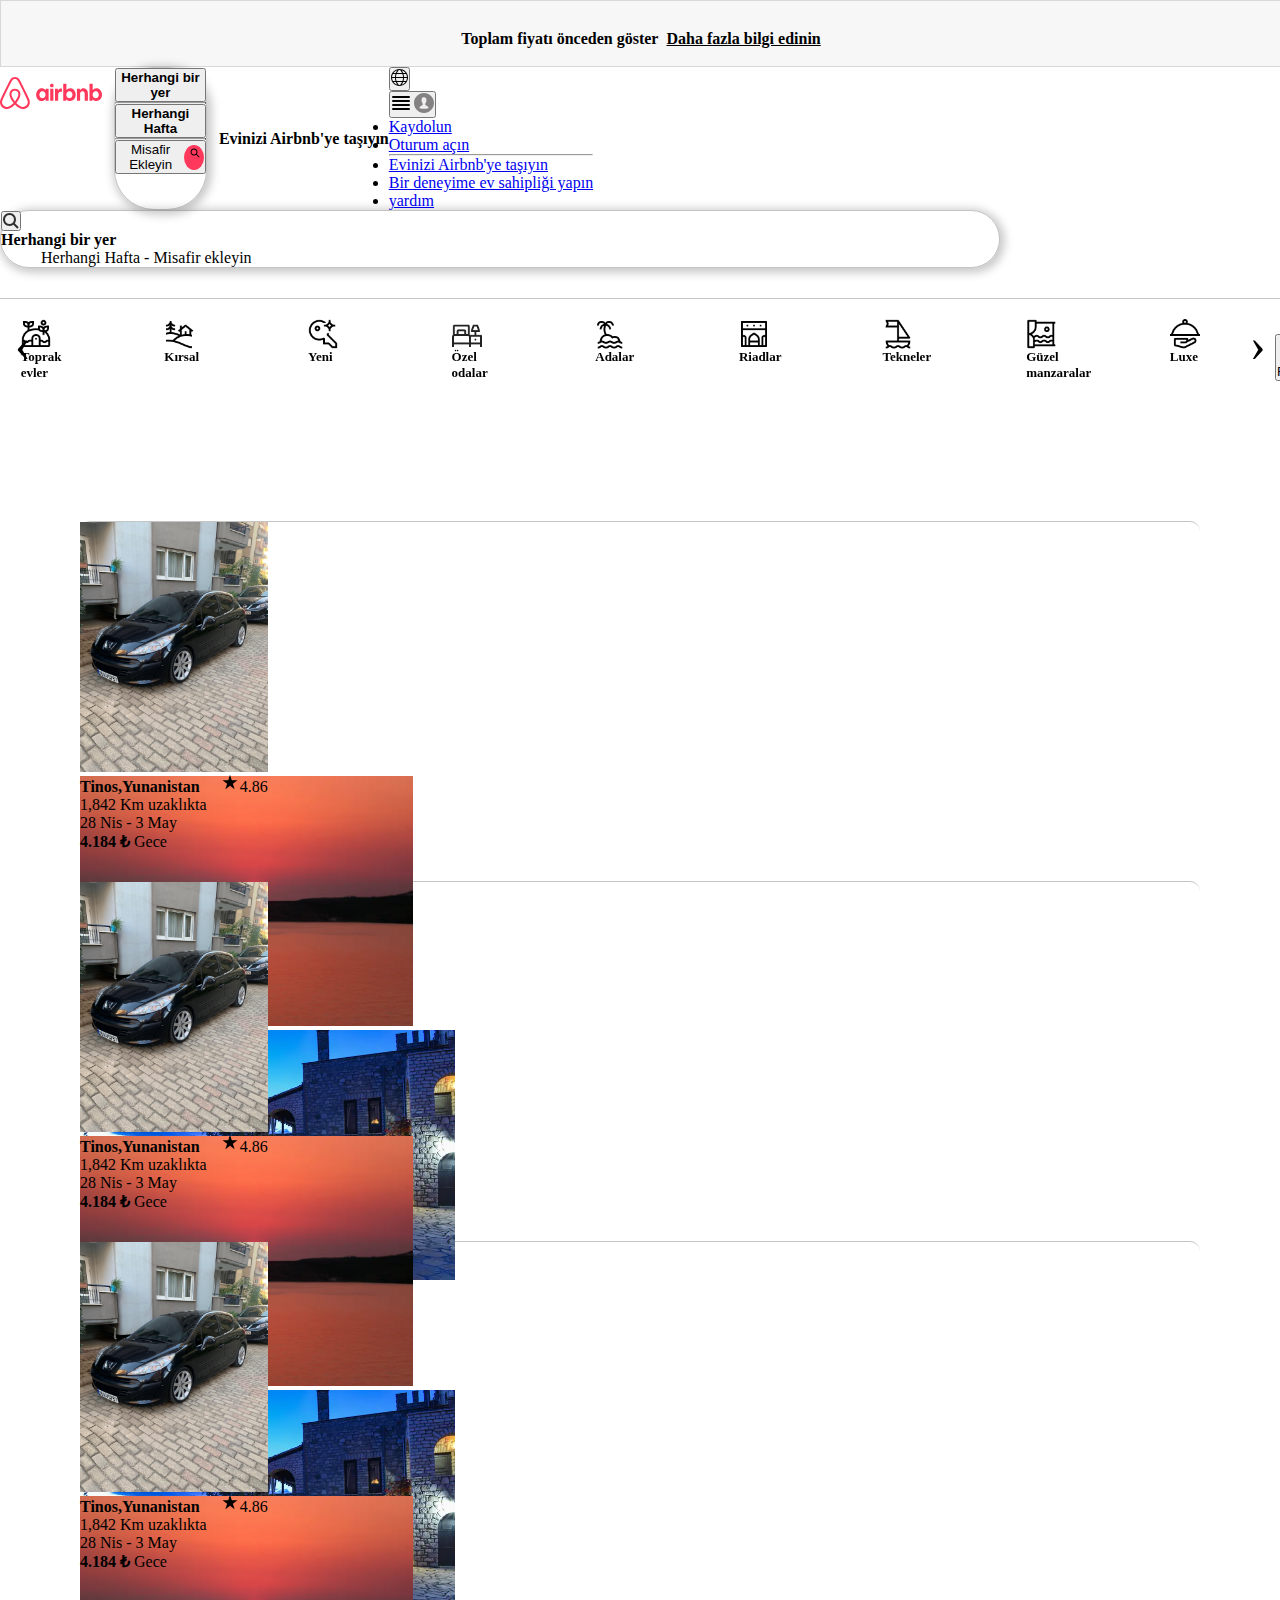
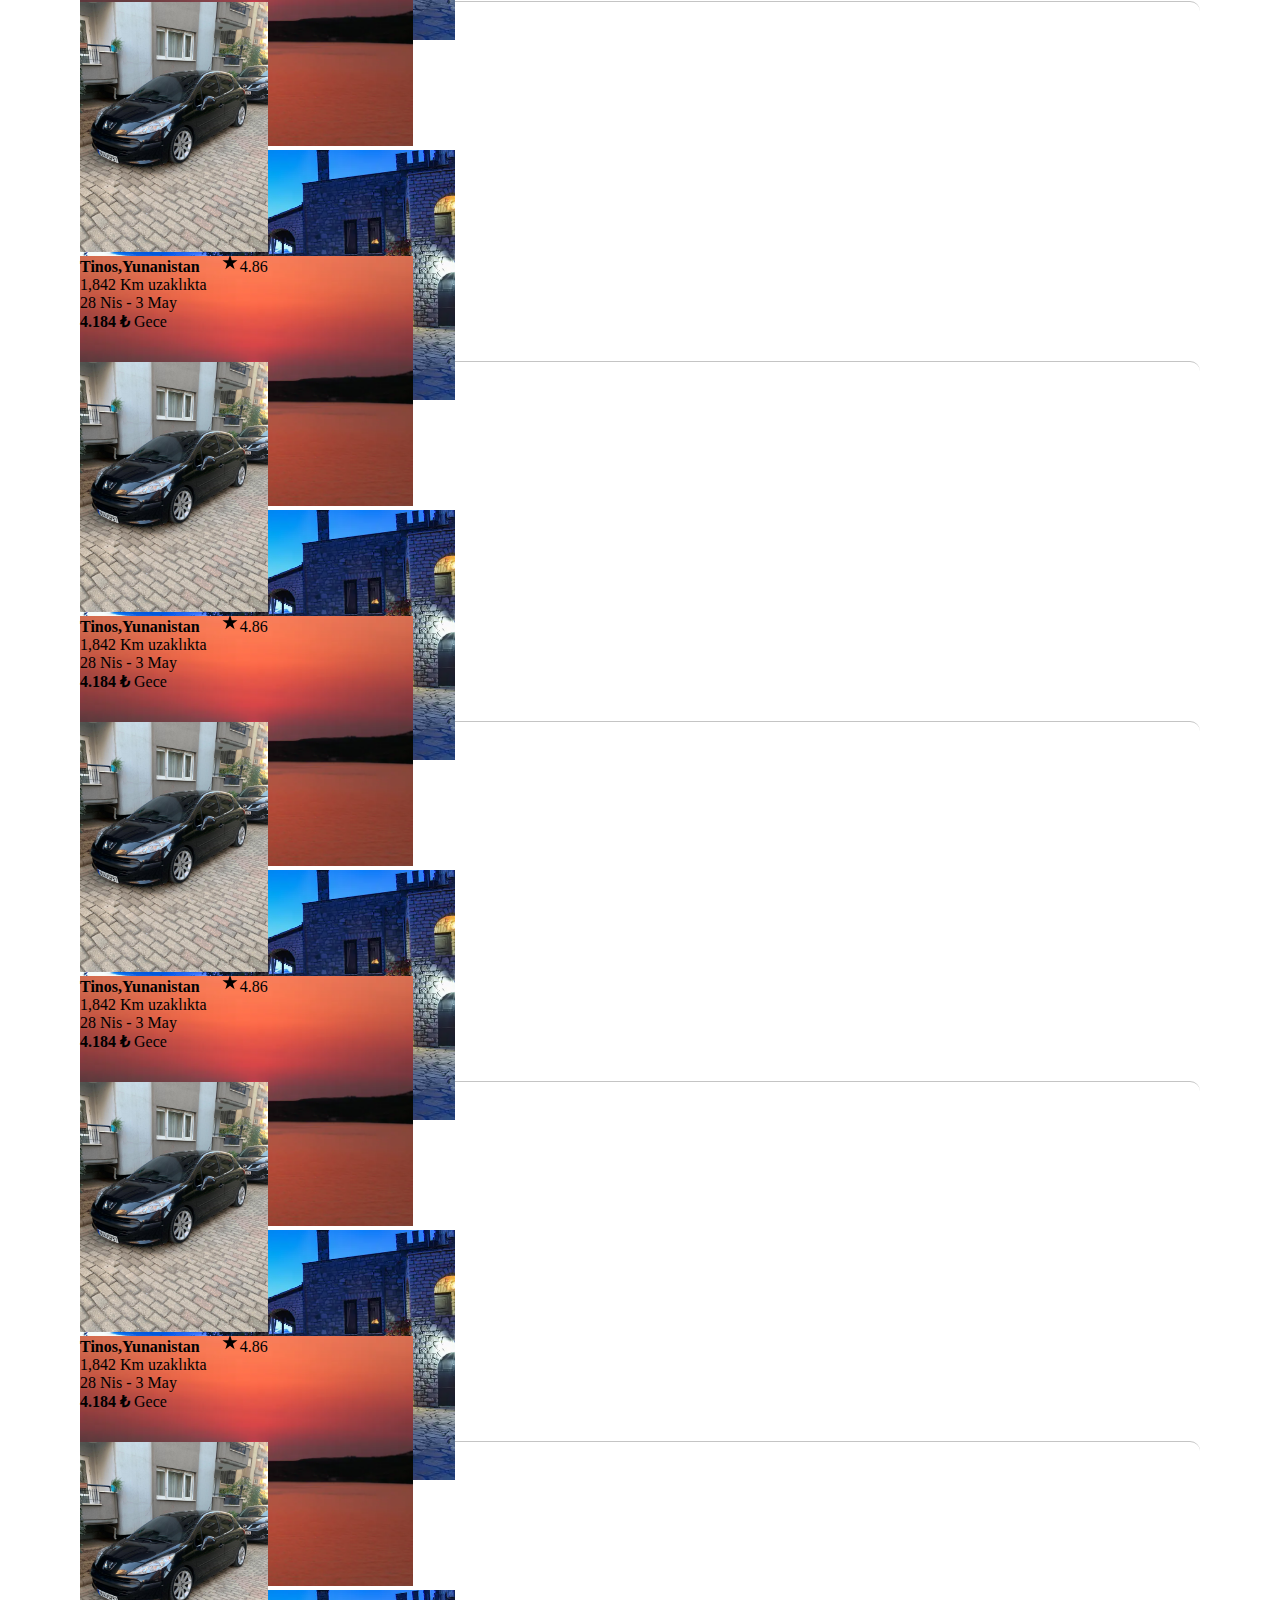
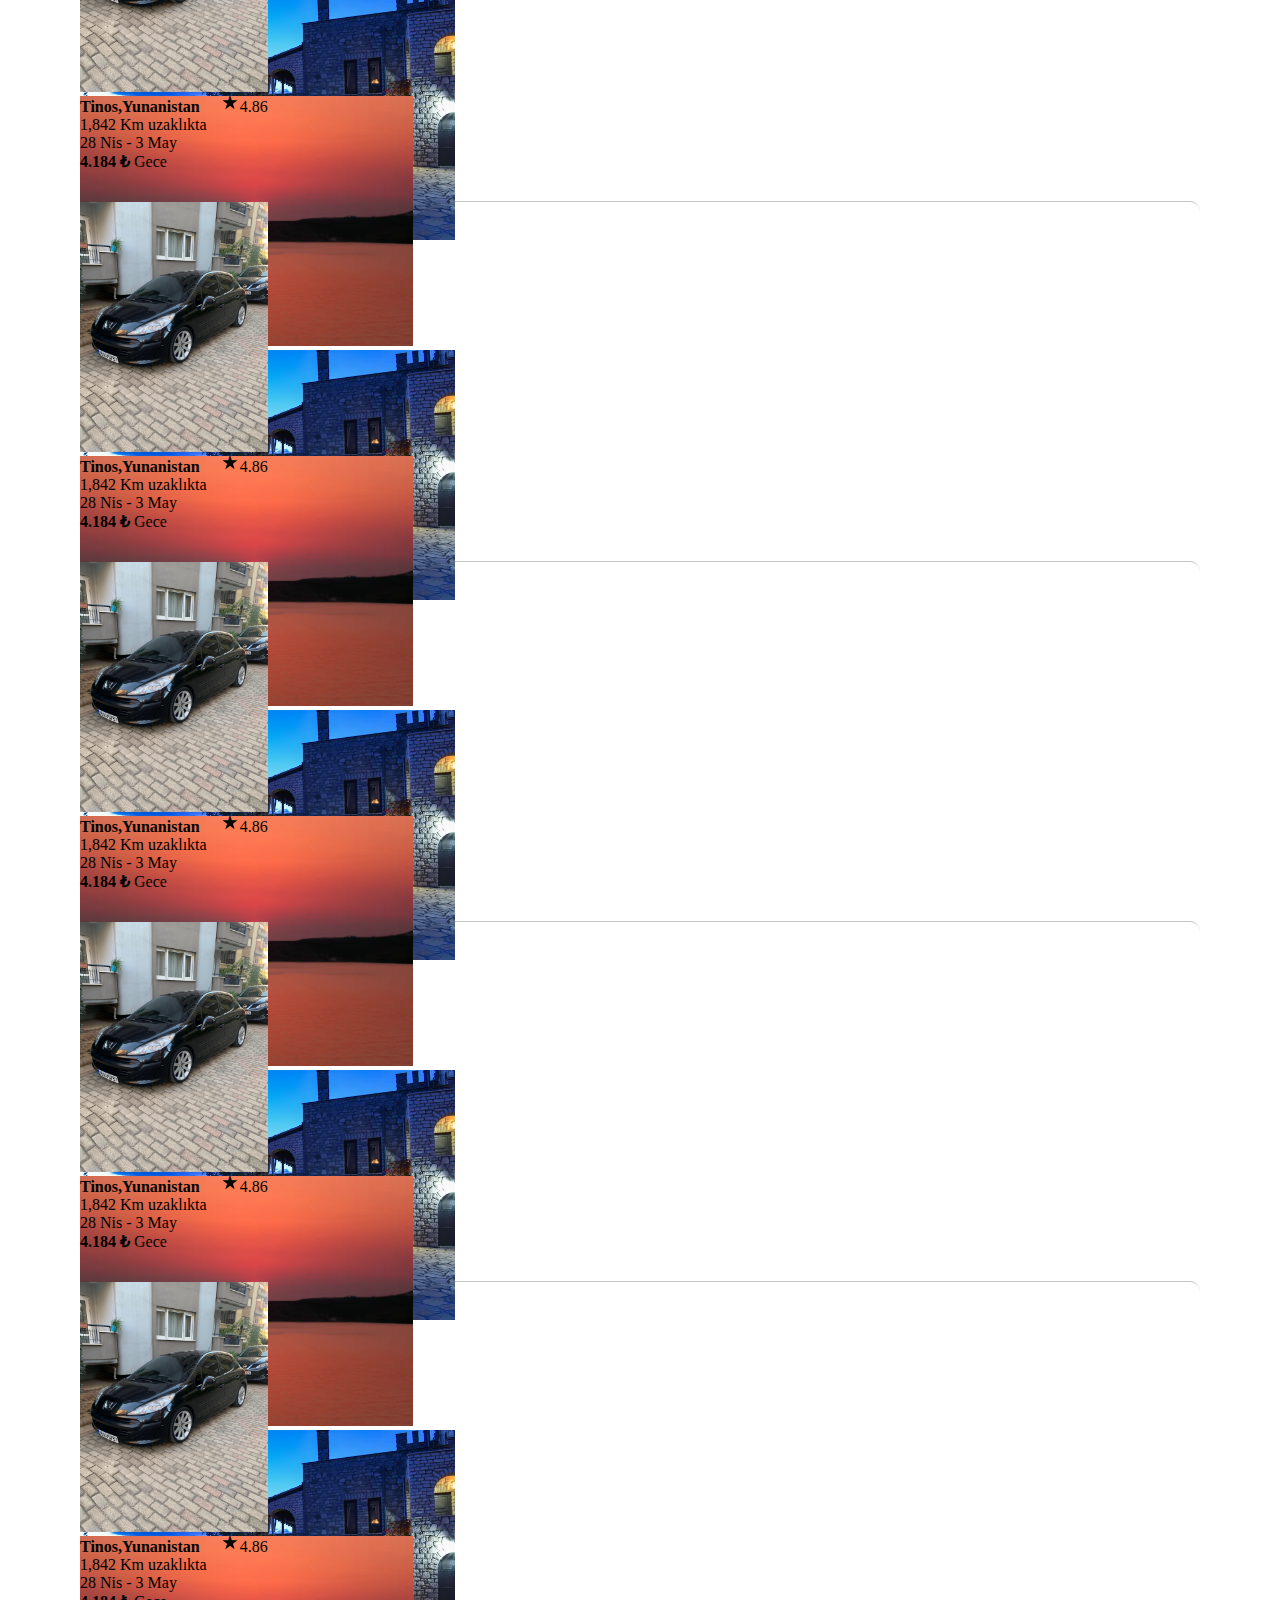
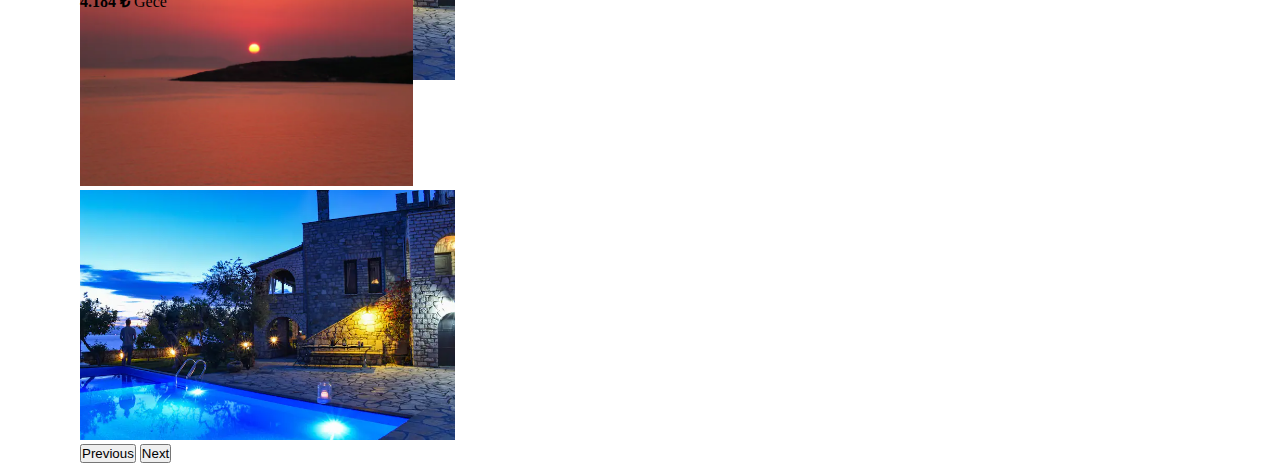
==== index.html @ 6e2235fe "Süleyman Cumartesi" ====
<!DOCTYPE html>
<html lang="en">
<head>
    <meta charset="UTF-8">
    <meta http-equiv="X-UA-Compatible" content="IE=edge">
    <meta name="viewport" content="width=device-width, initial-scale=1.0">
    <link href="https://cdn.jsdelivr.net/npm/bootstrap@5.3.0-alpha1/dist/css/bootstrap.min.css" rel="stylesheet" integrity="sha384-GLhlTQ8iRABdZLl6O3oVMWSktQOp6b7In1Zl3/Jr59b6EGGoI1aFkw7cmDA6j6gD" crossorigin="anonymous">
    <link rel="stylesheet" href="css/style.css">
    <link rel="stylesheet" 
        href="https://cdnjs.cloudflare.com/ajax/libs/OwlCarousel2/2.3.4/assets/owl.carousel.min.css">
    <script src="https://cdnjs.cloudflare.com/ajax/libs/jquery/3.3.1/jquery.min.js"></script>
    <script src="https://cdnjs.cloudflare.com/ajax/libs/OwlCarousel2/2.3.4/owl.carousel.min.js"></script>
    <title>Airbnb</title>
    
</head>
<body>
    <header>
        <div class="col-lg-12  d-none d-sm-block">
            <div class="h1" style="display: flex;">
                <h1><span style="font-size:medium;">Toplam fiyatı önceden göster</span> <a href="">Daha fazla bilgi edinin</a></h1>
            </div>
        </div>
    
        <div class="container">
            <div class="row">
               <div class="col-12 d-none d-md-block" style="display: flex;">
                <div class="nav" style="display: flex;">
                    <div class="col-lg-3 col-2 ">
                        <svg width="102" height="32" style="display: block; margin-top:10px;"><path d="M29.3864 22.7101C29.2429 22.3073 29.0752 21.9176 28.9157 21.5565C28.6701 21.0011 28.4129 20.4446 28.1641 19.9067L28.1444 19.864C25.9255 15.0589 23.5439 10.1881 21.0659 5.38701L20.9607 5.18316C20.7079 4.69289 20.4466 4.18596 20.1784 3.68786C19.8604 3.0575 19.4745 2.4636 19.0276 1.91668C18.5245 1.31651 17.8956 0.833822 17.1853 0.502654C16.475 0.171486 15.7005 -9.83959e-05 14.9165 4.23317e-08C14.1325 9.84805e-05 13.3581 0.171877 12.6478 0.503224C11.9376 0.834571 11.3088 1.31742 10.8059 1.91771C10.3595 2.46476 9.97383 3.05853 9.65572 3.68858C9.38521 4.19115 9.12145 4.70278 8.8664 5.19757L8.76872 5.38696C6.29061 10.1884 3.90903 15.0592 1.69015 19.8639L1.65782 19.9338C1.41334 20.463 1.16057 21.0102 0.919073 21.5563C0.75949 21.9171 0.592009 22.3065 0.448355 22.7103C0.0369063 23.8104 -0.094204 24.9953 0.0668098 26.1585C0.237562 27.334 0.713008 28.4447 1.44606 29.3804C2.17911 30.3161 3.14434 31.0444 4.24614 31.4932C5.07835 31.8299 5.96818 32.002 6.86616 32C7.14824 31.9999 7.43008 31.9835 7.71027 31.9509C8.846 31.8062 9.94136 31.4366 10.9321 30.8639C12.2317 30.1338 13.5152 29.0638 14.9173 27.5348C16.3194 29.0638 17.6029 30.1338 18.9025 30.8639C19.8932 31.4367 20.9886 31.8062 22.1243 31.9509C22.4045 31.9835 22.6864 31.9999 22.9685 32C23.8664 32.002 24.7561 31.8299 25.5883 31.4932C26.6901 31.0444 27.6554 30.3161 28.3885 29.3804C29.1216 28.4447 29.5971 27.3341 29.7679 26.1585C29.9287 24.9952 29.7976 23.8103 29.3864 22.7101ZM14.9173 24.377C13.1816 22.1769 12.0678 20.1338 11.677 18.421C11.5169 17.7792 11.4791 17.1131 11.5656 16.4573C11.6339 15.9766 11.8105 15.5176 12.0821 15.1148C12.4163 14.6814 12.8458 14.3304 13.3374 14.0889C13.829 13.8475 14.3696 13.7219 14.9175 13.7219C15.4655 13.722 16.006 13.8476 16.4976 14.0892C16.9892 14.3307 17.4186 14.6817 17.7528 15.1151C18.0244 15.5181 18.201 15.9771 18.2693 16.4579C18.3556 17.114 18.3177 17.7803 18.1573 18.4223C17.7661 20.1349 16.6526 22.1774 14.9173 24.377ZM27.7406 25.8689C27.6212 26.6908 27.2887 27.4674 26.7762 28.1216C26.2636 28.7759 25.5887 29.2852 24.8183 29.599C24.0393 29.9111 23.1939 30.0217 22.3607 29.9205C21.4946 29.8089 20.6599 29.5239 19.9069 29.0824C18.7501 28.4325 17.5791 27.4348 16.2614 25.9712C18.3591 23.3846 19.669 21.0005 20.154 18.877C20.3723 17.984 20.4196 17.0579 20.2935 16.1475C20.1791 15.3632 19.8879 14.615 19.4419 13.9593C18.9194 13.2519 18.2378 12.6768 17.452 12.2805C16.6661 11.8842 15.798 11.6777 14.9175 11.6777C14.0371 11.6777 13.1689 11.8841 12.383 12.2803C11.5971 12.6765 10.9155 13.2515 10.393 13.9589C9.94707 14.6144 9.65591 15.3624 9.5414 16.1465C9.41524 17.0566 9.4623 17.9822 9.68011 18.8749C10.1648 20.9993 11.4748 23.384 13.5732 25.9714C12.2555 27.4348 11.0845 28.4325 9.92769 29.0825C9.17468 29.5239 8.34007 29.809 7.47395 29.9205C6.64065 30.0217 5.79525 29.9111 5.0162 29.599C4.24581 29.2852 3.57092 28.7759 3.05838 28.1217C2.54585 27.4674 2.21345 26.6908 2.09411 25.8689C1.97932 25.0334 2.07701 24.1825 2.37818 23.3946C2.49266 23.0728 2.62663 22.757 2.7926 22.3818C3.0274 21.851 3.27657 21.3115 3.51759 20.7898L3.54996 20.7197C5.75643 15.9419 8.12481 11.0982 10.5894 6.32294L10.6875 6.13283C10.9384 5.64601 11.1979 5.14267 11.4597 4.6563C11.7101 4.15501 12.0132 3.68171 12.3639 3.2444C12.6746 2.86903 13.0646 2.56681 13.5059 2.35934C13.9473 2.15186 14.4291 2.04426 14.9169 2.04422C15.4047 2.04418 15.8866 2.15171 16.3279 2.35911C16.7693 2.56651 17.1593 2.86867 17.4701 3.24399C17.821 3.68097 18.1242 4.15411 18.3744 4.65538C18.6338 5.13742 18.891 5.63623 19.1398 6.11858L19.2452 6.32315C21.7097 11.0979 24.078 15.9415 26.2847 20.7201L26.3046 20.7631C26.5498 21.2936 26.8033 21.8419 27.042 22.382C27.2082 22.7577 27.3424 23.0738 27.4566 23.3944C27.7576 24.1824 27.8553 25.0333 27.7406 25.8689Z" fill="#FF385C"></path><path d="M41.6847 24.1196C40.8856 24.1196 40.1505 23.9594 39.4792 23.6391C38.808 23.3188 38.2327 22.8703 37.7212 22.2937C37.2098 21.7172 36.8263 21.0445 36.5386 20.3078C36.2509 19.539 36.123 18.7062 36.123 17.8093C36.123 16.9124 36.2829 16.0475 36.5705 15.2787C36.8582 14.51 37.2737 13.8373 37.7852 13.2287C38.2966 12.6521 38.9039 12.1716 39.6071 11.8513C40.3103 11.531 41.0455 11.3708 41.8765 11.3708C42.6756 11.3708 43.3788 11.531 44.0181 11.8833C44.6574 12.2037 45.1688 12.6841 45.5843 13.2927L45.6802 11.7232H48.6209V23.7992H45.6802L45.5843 22.0375C45.1688 22.6781 44.6254 23.1906 43.9222 23.575C43.2829 23.9274 42.5158 24.1196 41.6847 24.1196ZM42.4519 21.2367C43.0272 21.2367 43.5386 21.0765 44.0181 20.7882C44.4656 20.4679 44.8172 20.0515 45.1049 19.539C45.3606 19.0265 45.4884 18.4179 45.4884 17.7452C45.4884 17.0725 45.3606 16.4639 45.1049 15.9514C44.8492 15.4389 44.4656 15.0225 44.0181 14.7022C43.5706 14.3818 43.0272 14.2537 42.4519 14.2537C41.8765 14.2537 41.3651 14.4139 40.8856 14.7022C40.4382 15.0225 40.0866 15.4389 39.7989 15.9514C39.5432 16.4639 39.4153 17.0725 39.4153 17.7452C39.4153 18.4179 39.5432 19.0265 39.7989 19.539C40.0546 20.0515 40.4382 20.4679 40.8856 20.7882C41.3651 21.0765 41.8765 21.2367 42.4519 21.2367ZM53.6392 8.4559C53.6392 8.80825 53.5753 9.12858 53.4154 9.38483C53.2556 9.64109 53.0319 9.86531 52.7442 10.0255C52.4565 10.1856 52.1369 10.2497 51.8173 10.2497C51.4976 10.2497 51.178 10.1856 50.8903 10.0255C50.6026 9.86531 50.3789 9.64109 50.2191 9.38483C50.0592 9.09654 49.9953 8.80825 49.9953 8.4559C49.9953 8.10355 50.0592 7.78323 50.2191 7.52697C50.3789 7.23868 50.6026 7.04649 50.8903 6.88633C51.178 6.72617 51.4976 6.66211 51.8173 6.66211C52.1369 6.66211 52.4565 6.72617 52.7442 6.88633C53.0319 7.04649 53.2556 7.27072 53.4154 7.52697C53.5433 7.78323 53.6392 8.07152 53.6392 8.4559ZM50.2191 23.7672V11.6911H53.4154V23.7672H50.2191V23.7672ZM61.9498 14.8623V14.8943C61.79 14.8303 61.5982 14.7982 61.4383 14.7662C61.2466 14.7342 61.0867 14.7342 60.895 14.7342C60 14.7342 59.3287 14.9904 58.8812 15.535C58.4018 16.0795 58.178 16.8483 58.178 17.8413V23.7672H54.9817V11.6911H57.9223L58.0182 13.517C58.3379 12.8763 58.7214 12.3958 59.2648 12.0435C59.7762 11.6911 60.3835 11.531 61.0867 11.531C61.3105 11.531 61.5342 11.563 61.726 11.595C61.8219 11.6271 61.8858 11.6271 61.9498 11.6591V14.8623ZM63.2283 23.7672V6.72617H66.4247V13.2287C66.8722 12.6521 67.3836 12.2036 68.0229 11.8513C68.6622 11.531 69.3654 11.3388 70.1645 11.3388C70.9635 11.3388 71.6987 11.4989 72.3699 11.8193C73.0412 12.1396 73.6165 12.588 74.128 13.1646C74.6394 13.7412 75.0229 14.4139 75.3106 15.1506C75.5983 15.9194 75.7261 16.7522 75.7261 17.6491C75.7261 18.546 75.5663 19.4109 75.2787 20.1796C74.991 20.9484 74.5755 21.6211 74.064 22.2297C73.5526 22.8063 72.9453 23.2867 72.2421 23.6071C71.5389 23.9274 70.8037 24.0875 69.9727 24.0875C69.1736 24.0875 68.4704 23.9274 67.8311 23.575C67.1918 23.2547 66.6804 22.7742 66.2649 22.1656L66.169 23.7352L63.2283 23.7672ZM69.3973 21.2367C69.9727 21.2367 70.4841 21.0765 70.9635 20.7882C71.411 20.4679 71.7626 20.0515 72.0503 19.539C72.306 19.0265 72.4339 18.4179 72.4339 17.7452C72.4339 17.0725 72.306 16.4639 72.0503 15.9514C71.7626 15.4389 71.411 15.0225 70.9635 14.7022C70.5161 14.3818 69.9727 14.2537 69.3973 14.2537C68.822 14.2537 68.3106 14.4139 67.8311 14.7022C67.3836 15.0225 67.032 15.4389 66.7443 15.9514C66.4886 16.4639 66.3608 17.0725 66.3608 17.7452C66.3608 18.4179 66.4886 19.0265 66.7443 19.539C67 20.0515 67.3836 20.4679 67.8311 20.7882C68.3106 21.0765 68.822 21.2367 69.3973 21.2367ZM76.9408 23.7672V11.6911H79.8814L79.9773 13.2607C80.3289 12.6841 80.8084 12.2357 81.4157 11.8833C82.023 11.531 82.7262 11.3708 83.5253 11.3708C84.4203 11.3708 85.1874 11.595 85.8267 12.0115C86.4979 12.4279 87.0094 13.0365 87.361 13.8053C87.7126 14.574 87.9043 15.5029 87.9043 16.56V23.7992H84.708V16.9764C84.708 16.1436 84.5162 15.4709 84.1326 14.9904C83.7491 14.51 83.2376 14.2537 82.5664 14.2537C82.0869 14.2537 81.6714 14.3498 81.2878 14.574C80.9362 14.7982 80.6486 15.0865 80.4248 15.503C80.2011 15.8873 80.1052 16.3678 80.1052 16.8483V23.7672H76.9408V23.7672ZM89.5025 23.7672V6.72617H92.6989V13.2287C93.1464 12.6521 93.6578 12.2036 94.2971 11.8513C94.9364 11.531 95.6396 11.3388 96.4387 11.3388C97.2378 11.3388 97.9729 11.4989 98.6442 11.8193C99.3154 12.1396 99.8907 12.588 100.402 13.1646C100.914 13.7412 101.297 14.4139 101.585 15.1506C101.873 15.9194 102 16.7522 102 17.6491C102 18.546 101.841 19.4109 101.553 20.1796C101.265 20.9484 100.85 21.6211 100.338 22.2297C99.8268 22.8063 99.2195 23.2867 98.5163 23.6071C97.8131 23.9274 97.0779 24.0875 96.2469 24.0875C95.4478 24.0875 94.7446 23.9274 94.1053 23.575C93.466 23.2547 92.9546 22.7742 92.5391 22.1656L92.4432 23.7352L89.5025 23.7672ZM95.7035 21.2367C96.2788 21.2367 96.7903 21.0765 97.2697 20.7882C97.7172 20.4679 98.0688 20.0515 98.3565 19.539C98.6122 19.0265 98.7401 18.4179 98.7401 17.7452C98.7401 17.0725 98.6122 16.4639 98.3565 15.9514C98.1008 15.4389 97.7172 15.0225 97.2697 14.7022C96.8222 14.3818 96.2788 14.2537 95.7035 14.2537C95.1281 14.2537 94.6167 14.4139 94.1373 14.7022C93.6898 15.0225 93.3382 15.4389 93.0505 15.9514C92.7628 16.4639 92.6669 17.0725 92.6669 17.7452C92.6669 18.4179 92.7948 19.0265 93.0505 19.539C93.3062 20.0515 93.6898 20.4679 94.1373 20.7882C94.6167 21.0765 95.0962 21.2367 95.7035 21.2367Z" fill="#FF385C"></path></svg>
                    </div>
                    
                    <div class=" col-md-6 col-sm-10" style="display: flex; justify-content: center;">
                       <div class="mid" >
                           <div class="btn-group" role="group" aria-label="Basic mixed styles example" >
                            <button type="button" class="btn btn-close-white "><b> Herhangi bir yer</b></button><hr style="border-right:0.2px solid black ;">
                            <button type="button" class="btn btn-close-white "><b>Herhangi Hafta</b></button><hr style="border-right:0.2px solid black ;">
                            <button type="button" class="btn btn-close-white " style="display: flex;" >Misafir Ekleyin <div class="search"><svg xmlns="http://www.w3.org/2000/svg" style="margin:2px 0px 3px 2px;" width="12px" height="12px"  viewBox="0 0 24 24" fill="none">
                                <path fill-rule="evenodd" clip-rule="evenodd" d="M10 5C7.23858 5 5 7.23858 5 10C5 12.7614 7.23858 15 10 15C11.381 15 12.6296 14.4415 13.5355 13.5355C14.4415 12.6296 15 11.381 15 10C15 7.23858 12.7614 5 10 5ZM3 10C3 6.13401 6.13401 3 10 3C13.866 3 17 6.13401 17 10C17 11.5719 16.481 13.0239 15.6063 14.1921L20.7071 19.2929C21.0976 19.6834 21.0976 20.3166 20.7071 20.7071C20.3166 21.0976 19.6834 21.0976 19.2929 20.7071L14.1921 15.6063C13.0239 16.481 11.5719 17 10 17C6.13401 17 3 13.866 3 10Z" fill="#000000"/>
                                </svg></div> </button> 
                          </div>
                       </div>
                    </div>
                    
                    <div class="col-lg-3 col-2" style=" display: flex;  align-items: center;">
                        <a href="" style="text-decoration: none; color:black;"><b>Evinizi Airbnb'ye taşıyın</b></a>
                        <div class="btn-group" role="group" aria-label="Button group with nested dropdown">
                            <button type="button" class="btn btn-close-white"><svg xmlns="http://www.w3.org/2000/svg" xmlns:xlink="http://www.w3.org/1999/xlink" width="17px" height="17px" viewBox="0 0 17 17" version="1.1">
                                <path d="M8.516 0c-4.687 0-8.5 3.813-8.5 8.5s3.813 8.5 8.5 8.5 8.5-3.813 8.5-8.5-3.814-8.5-8.5-8.5zM1.041 9h2.937c0.044 1.024 0.211 2.031 0.513 3h-2.603c-0.481-0.906-0.776-1.923-0.847-3zM3.978 8h-2.937c0.071-1.077 0.366-2.094 0.847-3h2.6c-0.301 0.969-0.467 1.976-0.51 3zM5.547 5h5.896c0.33 0.965 0.522 1.972 0.569 3h-7.034c0.046-1.028 0.239-2.035 0.569-3zM4.978 9h7.035c-0.049 1.028-0.241 2.035-0.572 3h-5.891c-0.331-0.965-0.524-1.972-0.572-3zM13.013 9h2.978c-0.071 1.077-0.366 2.094-0.847 3h-2.644c0.302-0.969 0.469-1.976 0.513-3zM13.013 8c-0.043-1.024-0.209-2.031-0.51-3h2.641c0.48 0.906 0.775 1.923 0.847 3h-2.978zM14.502 4h-2.354c-0.392-0.955-0.916-1.858-1.55-2.7 1.578 0.457 2.938 1.42 3.904 2.7zM9.074 1.028c0.824 0.897 1.484 1.9 1.972 2.972h-5.102c0.487-1.071 1.146-2.073 1.97-2.97 0.199-0.015 0.398-0.030 0.602-0.030 0.188 0 0.373 0.015 0.558 0.028zM6.383 1.313c-0.629 0.838-1.151 1.737-1.54 2.687h-2.314c0.955-1.267 2.297-2.224 3.854-2.687zM2.529 13h2.317c0.391 0.951 0.915 1.851 1.547 2.689-1.561-0.461-2.907-1.419-3.864-2.689zM7.926 15.97c-0.826-0.897-1.488-1.899-1.978-2.97h5.094c-0.49 1.072-1.152 2.075-1.979 2.972-0.181 0.013-0.363 0.028-0.547 0.028-0.2 0-0.395-0.015-0.59-0.030zM10.587 15.703c0.636-0.842 1.164-1.747 1.557-2.703h2.358c-0.968 1.283-2.332 2.247-3.915 2.703z" fill="#000000"/>
                            </svg></button>
                            <div class="btn-group" role="group">
                              <button type="button" class="btn btn-close-white dropdown-toggle" data-bs-toggle="dropdown" aria-expanded="false">
                                <svg xmlns="http://www.w3.org/2000/svg" width="20px" height="20px" viewBox="0 0 20 20" fill="none">
                                    <path fill="#000000" fill-rule="evenodd" d="M18 5a1 1 0 100-2H2a1 1 0 000 2h16zm0 4a1 1 0 100-2H2a1 1 0 100 2h16zm1 3a1 1 0 01-1 1H2a1 1 0 110-2h16a1 1 0 011 1zm-1 5a1 1 0 100-2H2a1 1 0 100 2h16z"/>
                                  </svg>
                                  <svg xmlns="http://www.w3.org/2000/svg" xmlns:xlink="http://www.w3.org/1999/xlink" height="20px" width="20px" version="1.1" id="_x32_" viewBox="0 0 512 512" xml:space="preserve">
                                    <style type="text/css">
                                        .st0{fill:#6f6d6dd6;}
                                    </style>
                                    <g>
                                        <path class="st0" d="M256,0C114.613,0,0,114.616,0,255.996C0,397.382,114.613,512,256,512c141.386,0,256-114.617,256-256.004   C512,114.616,397.387,0,256,0z M255.996,401.912c-69.247-0.03-118.719-9.438-117.564-18.058   c6.291-47.108,44.279-51.638,68.402-70.94c10.832-8.666,16.097-6.5,16.097-20.945c0-5.053,0-14.446,0-23.111   c-6.503-7.219-8.867-6.317-14.366-34.663c-11.112,0-10.396-14.446-15.638-27.255c-4.09-9.984-0.988-14.294,2.443-16.165   c-1.852-9.87-0.682-43.01,13.532-60.259l-2.242-15.649c0,0,4.47,1.121,15.646-1.122c11.181-2.227,38.004-8.93,53.654,4.477   c37.557,5.522,47.53,36.368,40.204,72.326c3.598,1.727,7.178,5.962,2.901,16.392c-5.238,12.809-4.522,27.255-15.634,27.255   c-5.496,28.346-7.863,27.444-14.366,34.663c0,8.666,0,18.058,0,23.111c0,14.445,5.261,12.279,16.093,20.945   c24.126,19.301,62.111,23.831,68.406,70.94C374.715,392.474,325.246,401.882,255.996,401.912z"/>
                                    </g>
                                    </svg>
                              </button>
                              <ul class="dropdown-menu">
                                <li><a class="dropdown-item" href="#">Kaydolun</a></li>
                                <li><a class="dropdown-item" href="#">Oturum açın</a></li>
                                <hr>
                                <li><a class="dropdown-item" href="#">Evinizi Airbnb'ye taşıyın</a></li>
                                <li><a class="dropdown-item" href="#">Bir deneyime ev sahipliği yapın</a></li>
                                <li><a class="dropdown-item" href="#">yardım</a></li>
                              </ul>
                            </div>
                          </div>
                    </div>
                </div>
               
               </div>

               <div class="d-flex d-md-none sticky-bottom align-items-center justify-content-center" style=" background: #ffffff;">
                <ul class="nav col-12 col-lg-auto my-2 justify-content-between my-md-0 text-small">
                    <div class="mid" >
                        <div class="btn-group" role="group" aria-label="Basic mixed styles example" >
                            <button type="button" class="btn btn-close-white " style="display: flex;" > <svg viewBox="0 0 32 32" xmlns="http://www.w3.org/2000/svg" aria-hidden="true" role="presentation" focusable="false" style="display: block; height: 16px; width: 16px; fill: currentcolor;"><path d="M13 0c7.18 0 13 5.82 13 13 0 2.868-.929 5.519-2.502 7.669l7.916 7.917-2.828 2.828-7.917-7.916A12.942 12.942 0 0 1 13 26C5.82 26 0 20.18 0 13S5.82 0 13 0zm0 4a9 9 0 1 0 0 18 9 9 0 0 0 0-18z" opacity=".8"></path></svg> </button> 
                    </div>
                        <span><b> Herhangi bir yer</b><br>&nbsp; &nbsp; &nbsp; &nbsp; &nbsp; Herhangi Hafta - Misafir ekleyin</span>
                    </div>
                  
                </ul>
            </div>

            </div>
        </div>
               <div class="carousel">
                <div class="container">
    
                    <div class="col-11" >
         
                        <div class="home-demo" style="display: flex; padding: 20px;">
                            
                       
                         <div class="owl-carousel owl-theme">
                            
                             <div class="item">
                                 <img src="css/img/index-img/toprak.jpeg" alt="">
                                     <h4 class="card-title">Toprak evler</h4>
                                </div>
                             <div class="item">
                                 <img src="css/img/index-img/kırsal.jpeg" alt="">
                                 <h4 class="card-title">Kırsal</h4>
                             </div>
                             <div class="item">
                                 <img src="css/img/index-img/yeni.jpeg" alt="">
                                     <h4 class="card-title">Yeni</h4>
                                   </div>
                             <div class="item">
                                 <img src="css/img/index-img/özeloda.jpeg" alt="">
                                     <h4 class="card-title">Özel odalar</h4>
                                   </div>
                             <div class="item">
                                 <img src="css/img/index-img/adalar.jpeg" alt="">
                                     <h4 class="card-title">Adalar</h4>
                                   </div>
                             <div class="item">
                                 <img src="css/img/index-img/riadlar.jpeg" alt="">
                                     <h4 class="card-title">Riadlar</h4>
                                   </div>
                             <div class="item">
                                 <img src="css/img/index-img/tekneler.jpeg" alt="">
                                     <h4 class="card-title">Tekneler</h4>
                                   </div>
                             <div class="item">
                                 <img src="css/img/index-img/güzelmanzara.jpeg" alt="">
                                     <h4 class="card-title">Güzel manzaralar</h4>
                                   </div>
                             <div class="item">
                                 <img src="css/img/index-img/luxe.jpeg" alt="">
                                     <h4 class="card-title">Luxe</h4>
                                   </div>
                             <div class="item">
                                 <img src="css/img/index-img/küçükevler.jpeg" alt="">
                                     <h4 class="card-title">Küçük evler</h4>
                                   </div>
                             <div class="item">
                                 <img src="css/img/index-img/denizesıfır.jpeg" alt="">
                                     <h4 class="card-title">Denize sıfır</h4>
                                   </div>
                             <div class="item">
                                 <img src="css/img/index-img/gölyanında.jpeg" alt="">
                                     <h4 class="card-title">Göl yanında</h4>
                                   </div>
                             <div class="item">
                                 <img src="css/img/index-img/popüler.jpeg" alt="">
                                     <h4 class="card-title">Popüler</h4>
                                   </div>
                             <div class="item">
                                 <img src="css/img/index-img/oyun.jpeg" alt="">
                                     <h4 class="card-title">Oyun</h4>
                                   </div>
                             <div class="item">
                                 <img src="css/img/index-img/şatolar.jpeg" alt="">
                                     <h4 class="card-title">Şatolar</h4>
                                   </div>
                             <div class="item">
                                 <img src="css/img/index-img/üçgenevler.jpeg" alt="">
                                     <h4 class="card-title">Üçgen Evler</h4>
                                   </div>
                             <div class="item" >
                                 <img src="css/img/index-img/üçgenevler.jpeg" alt="">
                                     <h4 class="card-title">Üçgen Evler</h4>
                                   </div>
                                   <img src="css/img/index-img/mağralar.jpeg"  alt="">
                                       <h4 class="card-title">Mağralar</h4>
                             <div class="item">
    
                                  </div>
                             <div class="item">
                                 <img src="css/img/index-img/tropik.jpeg" alt="">
                                     <h4 class="card-title">Tropik</h4>
                                   </div>
                             <div class="item">
                                 <img src="css/img/index-img/muhteşemhavuz.jpeg" alt="">
                                     <h4 class="card-title">Muhteşem Havuzlar</h4>
                                   </div>
                             <div class="item">
                                 <img src="css/img/index-img/kenttenuzak.jpeg" alt="">
                                     <h4 class="card-title">Kentten uzak</h4>
                                   </div>
                             <div class="item">
                                 <img src="css/img/index-img/207.jfif" alt="">
                                 <h4 class="card-title" >araba</h4>
                                </div>
                                 </div>
                                 
                                 <div class="filter" style="margin: 15px;">
                                     <button type="button" class="btn btn-light d-flex"><svg xmlns="http://www.w3.org/2000/svg" width="15px" height="15px" style="margin:5px  ;" viewBox="0 0 24 24" fill="none"><path fill-rule="evenodd" clip-rule="evenodd" d="M15 10.5A3.502 3.502 0 0 0 18.355 8H21a1 1 0 1 0 0-2h-2.645a3.502 3.502 0 0 0-6.71 0H3a1 1 0 0 0 0 2h8.645A3.502 3.502 0 0 0 15 10.5zM3 16a1 1 0 1 0 0 2h2.145a3.502 3.502 0 0 0 6.71 0H21a1 1 0 1 0 0-2h-9.145a3.502 3.502 0 0 0-6.71 0H3z" fill="#000000"/></svg> Filtreler</button>
                                 </div>
                             </div>
                         </div>
                </div>
               </div>
        
    </header>

    <main>
        <div class="container-fluid">
            <div class="row" style="padding: 0px 80px;">
                <div class="col-sm-6 col-md-4 col-lg-3 col-xl-2">
                        <div id="carouselExample1" style="max-height: 250px; min-height: 250px; border-radius: 10px; " class="carousel slide">
                            <div class="carousel-inner" style="border-radius:10px ;">
                              <div class="carousel-item active" >
                                <img src="css/img/index-img/207.jfif" class="d-block w-100"style="max-height: 250px; min-height: 250px;"alt="...">
                              </div>
                              <div class="carousel-item">
                                <img src="css/img/index-img/a1.webp" class="d-block w-100" style="max-height: 250px; min-height: 250px;" alt="...">
                              </div>
                              <div class="carousel-item">
                                <img src="css/img/index-img/a2.webp" class="d-block w-100"style="max-height: 250px; min-height: 250px;" alt="...">
                              </div>
                            </div>
                            <button class="carousel-control-prev" type="button" data-bs-target="#carouselExample1" data-bs-slide="prev">
                              <span class="carousel-control-prev-icon" aria-hidden="true"></span>
                              <span class="visually-hidden">Previous</span>
                            </button>
                            <button class="carousel-control-next" type="button" data-bs-target="#carouselExample1" data-bs-slide="next">
                              <span class="carousel-control-next-icon" aria-hidden="true"></span>
                              <span class="visually-hidden">Next</span>
                            </button>
                          </div>
                        <div class="card-body p-0">
                          <p class="card-text">
                            <ul style="list-style-type: none; padding: 0;">
                                <li><b> Tinos,Yunanistan &nbsp; &nbsp; </b><svg xmlns="http://www.w3.org/2000/svg" fill="#000000" width="20px" height="20px" viewBox="0 0 32 32"><path d="M16 4.588l2.833 8.719H28l-7.416 5.387 2.832 8.719L16 22.023l-7.417 5.389 2.833-8.719L4 13.307h9.167L16 4.588z"/></svg>4.86</li>
                                <li>1,842 Km uzaklıkta</li>
                                <li>28 Nis - 3 May</li>
                                <li> <b>4.184 ₺</b>  Gece</li>
                            </ul>
                          </p>
                        </div>
                </div>
                <div class="col-sm-6 col-md-4 col-lg-3 col-xl-2">
                        <div id="carouselExample2" style="max-height: 250px; min-height: 250px; border-radius: 10px; " class="carousel slide">
                            <div class="carousel-inner" style="border-radius:10px ;">
                              <div class="carousel-item active" >
                                <img src="css/img/index-img/207.jfif" class="d-block w-100"style="max-height: 250px; min-height: 250px;"alt="...">
                              </div>
                              <div class="carousel-item">
                                <img src="css/img/index-img/a1.webp" class="d-block w-100" style="max-height: 250px; min-height: 250px;" alt="...">
                              </div>
                              <div class="carousel-item">
                                <img src="css/img/index-img/a2.webp" class="d-block w-100"style="max-height: 250px; min-height: 250px;" alt="...">
                              </div>
                            </div>
                            <button class="carousel-control-prev" type="button" data-bs-target="#carouselExample2" data-bs-slide="prev">
                              <span class="carousel-control-prev-icon" aria-hidden="true"></span>
                              <span class="visually-hidden">Previous</span>
                            </button>
                            <button class="carousel-control-next" type="button" data-bs-target="#carouselExample2" data-bs-slide="next">
                              <span class="carousel-control-next-icon" aria-hidden="true"></span>
                              <span class="visually-hidden">Next</span>
                            </button>
                          </div>
                        <div class="card-body p-0">
                          <p class="card-text">
                            <ul style="list-style-type: none; padding: 0;">
                                <li><b> Tinos,Yunanistan &nbsp; &nbsp; </b><svg xmlns="http://www.w3.org/2000/svg" fill="#000000" width="20px" height="20px" viewBox="0 0 32 32"><path d="M16 4.588l2.833 8.719H28l-7.416 5.387 2.832 8.719L16 22.023l-7.417 5.389 2.833-8.719L4 13.307h9.167L16 4.588z"/></svg>4.86</li>
                                <li>1,842 Km uzaklıkta</li>
                                <li>28 Nis - 3 May</li>
                                <li> <b>4.184 ₺</b>  Gece</li>
                            </ul>
                          </p>
                        </div>
                </div>
                <div class="col-sm-6 col-md-4 col-lg-3 col-xl-2">
                        <div id="carouselExample3" style="max-height: 250px; min-height: 250px; border-radius: 10px; " class="carousel slide">
                            <div class="carousel-inner" style="border-radius:10px ;">
                              <div class="carousel-item active" >
                                <img src="css/img/index-img/207.jfif" class="d-block w-100"style="max-height: 250px; min-height: 250px;"alt="...">
                              </div>
                              <div class="carousel-item">
                                <img src="css/img/index-img/a1.webp" class="d-block w-100" style="max-height: 250px; min-height: 250px;" alt="...">
                              </div>
                              <div class="carousel-item">
                                <img src="css/img/index-img/a2.webp" class="d-block w-100"style="max-height: 250px; min-height: 250px;" alt="...">
                              </div>
                            </div>
                            <button class="carousel-control-prev" type="button" data-bs-target="#carouselExample3" data-bs-slide="prev">
                              <span class="carousel-control-prev-icon" aria-hidden="true"></span>
                              <span class="visually-hidden">Previous</span>
                            </button>
                            <button class="carousel-control-next" type="button" data-bs-target="#carouselExample3" data-bs-slide="next">
                              <span class="carousel-control-next-icon" aria-hidden="true"></span>
                              <span class="visually-hidden">Next</span>
                            </button>
                          </div>
                        <div class="card-body p-0">
                          <p class="card-text">
                            <ul style="list-style-type: none; padding: 0;">
                                <li><b> Tinos,Yunanistan &nbsp; &nbsp; </b><svg xmlns="http://www.w3.org/2000/svg" fill="#000000" width="20px" height="20px" viewBox="0 0 32 32"><path d="M16 4.588l2.833 8.719H28l-7.416 5.387 2.832 8.719L16 22.023l-7.417 5.389 2.833-8.719L4 13.307h9.167L16 4.588z"/></svg>4.86</li>
                                <li>1,842 Km uzaklıkta</li>
                                <li>28 Nis - 3 May</li>
                                <li> <b>4.184 ₺</b>  Gece</li>
                            </ul>
                          </p>
                        </div>
                </div>
                <div class="col-sm-6 col-md-4 col-lg-3 col-xl-2">
                        <div id="carouselExample4" style="max-height: 250px; min-height: 250px; border-radius: 10px; " class="carousel slide">
                            <div class="carousel-inner" style="border-radius:10px ;">
                              <div class="carousel-item active" >
                                <img src="css/img/index-img/207.jfif" class="d-block w-100"style="max-height: 250px; min-height: 250px;"alt="...">
                              </div>
                              <div class="carousel-item">
                                <img src="css/img/index-img/a1.webp" class="d-block w-100" style="max-height: 250px; min-height: 250px;" alt="...">
                              </div>
                              <div class="carousel-item">
                                <img src="css/img/index-img/a2.webp" class="d-block w-100"style="max-height: 250px; min-height: 250px;" alt="...">
                              </div>
                            </div>
                            <button class="carousel-control-prev" type="button" data-bs-target="#carouselExample4" data-bs-slide="prev">
                              <span class="carousel-control-prev-icon" aria-hidden="true"></span>
                              <span class="visually-hidden">Previous</span>
                            </button>
                            <button class="carousel-control-next" type="button" data-bs-target="#carouselExample4" data-bs-slide="next">
                              <span class="carousel-control-next-icon" aria-hidden="true"></span>
                              <span class="visually-hidden">Next</span>
                            </button>
                          </div>
                        <div class="card-body p-0">
                          <p class="card-text">
                            <ul style="list-style-type: none; padding: 0;">
                                <li><b> Tinos,Yunanistan &nbsp; &nbsp; </b><svg xmlns="http://www.w3.org/2000/svg" fill="#000000" width="20px" height="20px" viewBox="0 0 32 32"><path d="M16 4.588l2.833 8.719H28l-7.416 5.387 2.832 8.719L16 22.023l-7.417 5.389 2.833-8.719L4 13.307h9.167L16 4.588z"/></svg>4.86</li>
                                <li>1,842 Km uzaklıkta</li>
                                <li>28 Nis - 3 May</li>
                                <li> <b>4.184 ₺</b>  Gece</li>
                            </ul>
                          </p>
                        </div>
                </div>
                <div class="col-sm-6 col-md-4 col-lg-3 col-xl-2">
                        <div id="carouselExample5" style="max-height: 250px; min-height: 250px; border-radius: 10px; " class="carousel slide">
                            <div class="carousel-inner" style="border-radius:10px ;">
                              <div class="carousel-item active" >
                                <img src="css/img/index-img/207.jfif" class="d-block w-100"style="max-height: 250px; min-height: 250px;"alt="...">
                              </div>
                              <div class="carousel-item">
                                <img src="css/img/index-img/a1.webp" class="d-block w-100" style="max-height: 250px; min-height: 250px;" alt="...">
                              </div>
                              <div class="carousel-item">
                                <img src="css/img/index-img/a2.webp" class="d-block w-100"style="max-height: 250px; min-height: 250px;" alt="...">
                              </div>
                            </div>
                            <button class="carousel-control-prev" type="button" data-bs-target="#carouselExample5" data-bs-slide="prev">
                              <span class="carousel-control-prev-icon" aria-hidden="true"></span>
                              <span class="visually-hidden">Previous</span>
                            </button>
                            <button class="carousel-control-next" type="button" data-bs-target="#carouselExample5" data-bs-slide="next">
                              <span class="carousel-control-next-icon" aria-hidden="true"></span>
                              <span class="visually-hidden">Next</span>
                            </button>
                          </div>
                        <div class="card-body p-0">
                          <p class="card-text">
                            <ul style="list-style-type: none; padding: 0;">
                                <li><b> Tinos,Yunanistan &nbsp; &nbsp; </b><svg xmlns="http://www.w3.org/2000/svg" fill="#000000" width="20px" height="20px" viewBox="0 0 32 32"><path d="M16 4.588l2.833 8.719H28l-7.416 5.387 2.832 8.719L16 22.023l-7.417 5.389 2.833-8.719L4 13.307h9.167L16 4.588z"/></svg>4.86</li>
                                <li>1,842 Km uzaklıkta</li>
                                <li>28 Nis - 3 May</li>
                                <li> <b>4.184 ₺</b>  Gece</li>
                            </ul>
                          </p>
                        </div>
                </div>
                <div class="col-sm-6 col-md-4 col-lg-3 col-xl-2">
                        <div id="carouselExample6" style="max-height: 250px; min-height: 250px; border-radius: 10px; " class="carousel slide">
                            <div class="carousel-inner" style="border-radius:10px ;">
                              <div class="carousel-item active" >
                                <img src="css/img/index-img/207.jfif" class="d-block w-100"style="max-height: 250px; min-height: 250px;"alt="...">
                              </div>
                              <div class="carousel-item">
                                <img src="css/img/index-img/a1.webp" class="d-block w-100" style="max-height: 250px; min-height: 250px;" alt="...">
                              </div>
                              <div class="carousel-item">
                                <img src="css/img/index-img/a2.webp" class="d-block w-100"style="max-height: 250px; min-height: 250px;" alt="...">
                              </div>
                            </div>
                            <button class="carousel-control-prev" type="button" data-bs-target="#carouselExample6" data-bs-slide="prev">
                              <span class="carousel-control-prev-icon" aria-hidden="true"></span>
                              <span class="visually-hidden">Previous</span>
                            </button>
                            <button class="carousel-control-next" type="button" data-bs-target="#carouselExample6" data-bs-slide="next">
                              <span class="carousel-control-next-icon" aria-hidden="true"></span>
                              <span class="visually-hidden">Next</span>
                            </button>
                          </div>
                        <div class="card-body p-0">
                          <p class="card-text">
                            <ul style="list-style-type: none; padding: 0;">
                                <li><b> Tinos,Yunanistan &nbsp; &nbsp; </b><svg xmlns="http://www.w3.org/2000/svg" fill="#000000" width="20px" height="20px" viewBox="0 0 32 32"><path d="M16 4.588l2.833 8.719H28l-7.416 5.387 2.832 8.719L16 22.023l-7.417 5.389 2.833-8.719L4 13.307h9.167L16 4.588z"/></svg>4.86</li>
                                <li>1,842 Km uzaklıkta</li>
                                <li>28 Nis - 3 May</li>
                                <li> <b>4.184 ₺</b>  Gece</li>
                            </ul>
                          </p>
                        </div>
                </div>
                <div class="col-sm-6 col-md-4 col-lg-3 col-xl-2">
                        <div id="carouselExample7" style="max-height: 250px; min-height: 250px; border-radius: 10px; " class="carousel slide">
                            <div class="carousel-inner" style="border-radius:10px ;">
                              <div class="carousel-item active" >
                                <img src="css/img/index-img/207.jfif" class="d-block w-100"style="max-height: 250px; min-height: 250px;"alt="...">
                              </div>
                              <div class="carousel-item">
                                <img src="css/img/index-img/a1.webp" class="d-block w-100" style="max-height: 250px; min-height: 250px;" alt="...">
                              </div>
                              <div class="carousel-item">
                                <img src="css/img/index-img/a2.webp" class="d-block w-100"style="max-height: 250px; min-height: 250px;" alt="...">
                              </div>
                            </div>
                            <button class="carousel-control-prev" type="button" data-bs-target="#carouselExample7" data-bs-slide="prev">
                              <span class="carousel-control-prev-icon" aria-hidden="true"></span>
                              <span class="visually-hidden">Previous</span>
                            </button>
                            <button class="carousel-control-next" type="button" data-bs-target="#carouselExample7" data-bs-slide="next">
                              <span class="carousel-control-next-icon" aria-hidden="true"></span>
                              <span class="visually-hidden">Next</span>
                            </button>
                          </div>
                        <div class="card-body p-0">
                          <p class="card-text">
                            <ul style="list-style-type: none; padding: 0;">
                                <li><b> Tinos,Yunanistan &nbsp; &nbsp; </b><svg xmlns="http://www.w3.org/2000/svg" fill="#000000" width="20px" height="20px" viewBox="0 0 32 32"><path d="M16 4.588l2.833 8.719H28l-7.416 5.387 2.832 8.719L16 22.023l-7.417 5.389 2.833-8.719L4 13.307h9.167L16 4.588z"/></svg>4.86</li>
                                <li>1,842 Km uzaklıkta</li>
                                <li>28 Nis - 3 May</li>
                                <li> <b>4.184 ₺</b>  Gece</li>
                            </ul>
                          </p>
                        </div>
                </div>
                <div class="col-sm-6 col-md-4 col-lg-3 col-xl-2">
                        <div id="carouselExample8" style="max-height: 250px; min-height: 250px; border-radius: 10px; " class="carousel slide">
                            <div class="carousel-inner" style="border-radius:10px ;">
                              <div class="carousel-item active" >
                                <img src="css/img/index-img/207.jfif" class="d-block w-100"style="max-height: 250px; min-height: 250px;"alt="...">
                              </div>
                              <div class="carousel-item">
                                <img src="css/img/index-img/a1.webp" class="d-block w-100" style="max-height: 250px; min-height: 250px;" alt="...">
                              </div>
                              <div class="carousel-item">
                                <img src="css/img/index-img/a2.webp" class="d-block w-100"style="max-height: 250px; min-height: 250px;" alt="...">
                              </div>
                            </div>
                            <button class="carousel-control-prev" type="button" data-bs-target="#carouselExample8" data-bs-slide="prev">
                              <span class="carousel-control-prev-icon" aria-hidden="true"></span>
                              <span class="visually-hidden">Previous</span>
                            </button>
                            <button class="carousel-control-next" type="button" data-bs-target="#carouselExample8" data-bs-slide="next">
                              <span class="carousel-control-next-icon" aria-hidden="true"></span>
                              <span class="visually-hidden">Next</span>
                            </button>
                          </div>
                        <div class="card-body p-0">
                          <p class="card-text">
                            <ul style="list-style-type: none; padding: 0;">
                                <li><b> Tinos,Yunanistan &nbsp; &nbsp; </b><svg xmlns="http://www.w3.org/2000/svg" fill="#000000" width="20px" height="20px" viewBox="0 0 32 32"><path d="M16 4.588l2.833 8.719H28l-7.416 5.387 2.832 8.719L16 22.023l-7.417 5.389 2.833-8.719L4 13.307h9.167L16 4.588z"/></svg>4.86</li>
                                <li>1,842 Km uzaklıkta</li>
                                <li>28 Nis - 3 May</li>
                                <li> <b>4.184 ₺</b>  Gece</li>
                            </ul>
                          </p>
                        </div>
                </div>
                <div class="col-sm-6 col-md-4 col-lg-3 col-xl-2">
                        <div id="carouselExample9" style="max-height: 250px; min-height: 250px; border-radius: 10px; " class="carousel slide">
                            <div class="carousel-inner" style="border-radius:10px ;">
                              <div class="carousel-item active" >
                                <img src="css/img/index-img/207.jfif" class="d-block w-100"style="max-height: 250px; min-height: 250px;"alt="...">
                              </div>
                              <div class="carousel-item">
                                <img src="css/img/index-img/a1.webp" class="d-block w-100" style="max-height: 250px; min-height: 250px;" alt="...">
                              </div>
                              <div class="carousel-item">
                                <img src="css/img/index-img/a2.webp" class="d-block w-100"style="max-height: 250px; min-height: 250px;" alt="...">
                              </div>
                            </div>
                            <button class="carousel-control-prev" type="button" data-bs-target="#carouselExample9" data-bs-slide="prev">
                              <span class="carousel-control-prev-icon" aria-hidden="true"></span>
                              <span class="visually-hidden">Previous</span>
                            </button>
                            <button class="carousel-control-next" type="button" data-bs-target="#carouselExample9" data-bs-slide="next">
                              <span class="carousel-control-next-icon" aria-hidden="true"></span>
                              <span class="visually-hidden">Next</span>
                            </button>
                          </div>
                        <div class="card-body p-0">
                          <p class="card-text">
                            <ul style="list-style-type: none; padding: 0;">
                                <li><b> Tinos,Yunanistan &nbsp; &nbsp; </b><svg xmlns="http://www.w3.org/2000/svg" fill="#000000" width="20px" height="20px" viewBox="0 0 32 32"><path d="M16 4.588l2.833 8.719H28l-7.416 5.387 2.832 8.719L16 22.023l-7.417 5.389 2.833-8.719L4 13.307h9.167L16 4.588z"/></svg>4.86</li>
                                <li>1,842 Km uzaklıkta</li>
                                <li>28 Nis - 3 May</li>
                                <li> <b>4.184 ₺</b>  Gece</li>
                            </ul>
                          </p>
                        </div>
                </div>
                <div class="col-sm-6 col-md-4 col-lg-3 col-xl-2">
                        <div id="carouselExample10" style="max-height: 250px; min-height: 250px; border-radius: 10px; " class="carousel slide">
                            <div class="carousel-inner" style="border-radius:10px ;">
                              <div class="carousel-item active" >
                                <img src="css/img/index-img/207.jfif" class="d-block w-100"style="max-height: 250px; min-height: 250px;"alt="...">
                              </div>
                              <div class="carousel-item">
                                <img src="css/img/index-img/a1.webp" class="d-block w-100" style="max-height: 250px; min-height: 250px;" alt="...">
                              </div>
                              <div class="carousel-item">
                                <img src="css/img/index-img/a2.webp" class="d-block w-100"style="max-height: 250px; min-height: 250px;" alt="...">
                              </div>
                            </div>
                            <button class="carousel-control-prev" type="button" data-bs-target="#carouselExample10" data-bs-slide="prev">
                              <span class="carousel-control-prev-icon" aria-hidden="true"></span>
                              <span class="visually-hidden">Previous</span>
                            </button>
                            <button class="carousel-control-next" type="button" data-bs-target="#carouselExample10" data-bs-slide="next">
                              <span class="carousel-control-next-icon" aria-hidden="true"></span>
                              <span class="visually-hidden">Next</span>
                            </button>
                          </div>
                        <div class="card-body p-0">
                          <p class="card-text">
                            <ul style="list-style-type: none; padding: 0;">
                                <li><b> Tinos,Yunanistan &nbsp; &nbsp; </b><svg xmlns="http://www.w3.org/2000/svg" fill="#000000" width="20px" height="20px" viewBox="0 0 32 32"><path d="M16 4.588l2.833 8.719H28l-7.416 5.387 2.832 8.719L16 22.023l-7.417 5.389 2.833-8.719L4 13.307h9.167L16 4.588z"/></svg>4.86</li>
                                <li>1,842 Km uzaklıkta</li>
                                <li>28 Nis - 3 May</li>
                                <li> <b>4.184 ₺</b>  Gece</li>
                            </ul>
                          </p>
                        </div>
                </div>
                <div class="col-sm-6 col-md-4 col-lg-3 col-xl-2">
                        <div id="carouselExample11" style="max-height: 250px; min-height: 250px; border-radius: 10px; " class="carousel slide">
                            <div class="carousel-inner" style="border-radius:10px ;">
                              <div class="carousel-item active" >
                                <img src="css/img/index-img/207.jfif" class="d-block w-100"style="max-height: 250px; min-height: 250px;"alt="...">
                              </div>
                              <div class="carousel-item">
                                <img src="css/img/index-img/a1.webp" class="d-block w-100" style="max-height: 250px; min-height: 250px;" alt="...">
                              </div>
                              <div class="carousel-item">
                                <img src="css/img/index-img/a2.webp" class="d-block w-100"style="max-height: 250px; min-height: 250px;" alt="...">
                              </div>
                            </div>
                            <button class="carousel-control-prev" type="button" data-bs-target="#carouselExample11" data-bs-slide="prev">
                              <span class="carousel-control-prev-icon" aria-hidden="true"></span>
                              <span class="visually-hidden">Previous</span>
                            </button>
                            <button class="carousel-control-next" type="button" data-bs-target="#carouselExample11" data-bs-slide="next">
                              <span class="carousel-control-next-icon" aria-hidden="true"></span>
                              <span class="visually-hidden">Next</span>
                            </button>
                          </div>
                        <div class="card-body p-0">
                          <p class="card-text">
                            <ul style="list-style-type: none; padding: 0;">
                                <li><b> Tinos,Yunanistan &nbsp; &nbsp; </b><svg xmlns="http://www.w3.org/2000/svg" fill="#000000" width="20px" height="20px" viewBox="0 0 32 32"><path d="M16 4.588l2.833 8.719H28l-7.416 5.387 2.832 8.719L16 22.023l-7.417 5.389 2.833-8.719L4 13.307h9.167L16 4.588z"/></svg>4.86</li>
                                <li>1,842 Km uzaklıkta</li>
                                <li>28 Nis - 3 May</li>
                                <li> <b>4.184 ₺</b>  Gece</li>
                            </ul>
                          </p>
                        </div>
                </div>
                <div class="col-sm-6 col-md-4 col-lg-3 col-xl-2">
                        <div id="carouselExample12" style="max-height: 250px; min-height: 250px; border-radius: 10px; " class="carousel slide">
                            <div class="carousel-inner" style="border-radius:10px ;">
                              <div class="carousel-item active" >
                                <img src="css/img/index-img/207.jfif" class="d-block w-100"style="max-height: 250px; min-height: 250px;"alt="...">
                              </div>
                              <div class="carousel-item">
                                <img src="css/img/index-img/a1.webp" class="d-block w-100" style="max-height: 250px; min-height: 250px;" alt="...">
                              </div>
                              <div class="carousel-item">
                                <img src="css/img/index-img/a2.webp" class="d-block w-100"style="max-height: 250px; min-height: 250px;" alt="...">
                              </div>
                            </div>
                            <button class="carousel-control-prev" type="button" data-bs-target="#carouselExample12" data-bs-slide="prev">
                              <span class="carousel-control-prev-icon" aria-hidden="true"></span>
                              <span class="visually-hidden">Previous</span>
                            </button>
                            <button class="carousel-control-next" type="button" data-bs-target="#carouselExample12" data-bs-slide="next">
                              <span class="carousel-control-next-icon" aria-hidden="true"></span>
                              <span class="visually-hidden">Next</span>
                            </button>
                          </div>
                        <div class="card-body p-0">
                          <p class="card-text">
                            <ul style="list-style-type: none; padding: 0;">
                                <li><b> Tinos,Yunanistan &nbsp; &nbsp; </b><svg xmlns="http://www.w3.org/2000/svg" fill="#000000" width="20px" height="20px" viewBox="0 0 32 32"><path d="M16 4.588l2.833 8.719H28l-7.416 5.387 2.832 8.719L16 22.023l-7.417 5.389 2.833-8.719L4 13.307h9.167L16 4.588z"/></svg>4.86</li>
                                <li>1,842 Km uzaklıkta</li>
                                <li>28 Nis - 3 May</li>
                                <li> <b>4.184 ₺</b>  Gece</li>
                            </ul>
                          </p>
                        </div>
                </div>
            </div>
        </div>
       </main>
       
    
           
           
           
       
    
   
    <script>
        var owl = $('.owl-carousel');
            owl.owlCarousel({
                margin: 10,
                loop: true,
                nav: true,
                autoplay:true,
                autoplayTimeout:2500,
                responsive: {
                    0: {
                        items: 2
                    },
                    600: {
                        items: 4
                    },
                    1000: {
                        items: 8
                    }
                }
            })

</script>

    
    <script src="https://cdn.jsdelivr.net/npm/bootstrap@5.3.0-alpha1/dist/js/bootstrap.bundle.min.js" integrity="sha384-w76AqPfDkMBDXo30jS1Sgez6pr3x5MlQ1ZAGC+nuZB+EYdgRZgiwxhTBTkF7CXvN" crossorigin="anonymous"></script>
</body>
</html>
---- css/style.css ----
/* ================ Profil Header================= */

.carry-bnb-pr{
    text-decoration: none;
    color: black;
    padding: 5px;
}
.carry-bnb-pr:hover{
    background-color: rgb(230, 230, 230);
    border-radius: 30px;
    padding: 5px;
    
}





/* İNDEX-- */

*{
    padding: 0;
    margin: 0;
}
.h1{
    width: 100%;
    height: 65px;
    background: #F7F7F7;
    align-items: center;
    justify-content: center;
    display: flex;
    border: 1px solid rgba(0, 0, 0, 0.126);
}
.h1 a{
    font-size:medium;
    color: black;
}
.button{
    display: flex;
    width: 100%;
    height: 50px;
    border-radius: 50px;
    border: 0.1px solid rgba(0, 0, 0, 0.253);
}
.search{

    width: 25px;
    height: 25px;
    margin: auto;
    background:#FF385C;
    border-radius: 50%;
}
.mid{
    width: 78%;
    border: 1px solid rgba(0, 0, 0, 0.232);
    border-radius: 40px;
    box-shadow: 2px 2px 9px 3px rgba(92, 89, 89, 0.319);
}


.home-demo .item {
    background: #ffffff;
    width: 30px;
    height: 30px;
}
.home-demo h2 {
    color: #000000;
    text-align: center;
    padding: 5rem 0;
    margin: 0;
    font-style: italic;
    font-weight: 300;
    
}


.owl-prev, .owl-next{
    display: flex;
    position: absolute;
    transform: scale(3) !important;
   
}
.owl-prev{
    top: 20px;
    left: 0;
    height: 20px;
    border-radius: 30px;
    
}
.owl-next{
    top: 20px;
    right: 0;
    height: 20px;
    border-radius: 30px;
}
.owl-prev:hover,.owl-next:hover{
    background: rgb(180, 172, 172) !important;
    box-shadow: 2px 2px 9px 3px rgba(92, 89, 89, 0.319);
}
.carousel{
    border-top: 1px solid rgba(0, 0, 0, 0.232);
    margin-top: 30px;
}
.card-title{
    font-size: small;
    display: flex;
    
}
.card .row h6{
    color: #00000077;
}


/* İNDEX END --- */


/* ------------------------------Detailss------------------------ */
.leftandright-div{
    width: 100%;
    height: auto;
    display: flex;
}
.left-div{
    width: 60%;
    height: 100%;
    background-color: white;
}
.right-div{
    width: 40%;
    height: 100%;
    background-color: white;
}

.rom-img1{
    width: 50%;
    height: 100%;
}
.rom-img1 img{
    width: 96%;
    border-radius: 15px;
}
.rom-img2{
    width: 50%;
    height: 100%;
}
.rom-img2 img{
    width: 96%;
    border-radius: 15px;
}
.rom-img3{
    width: 50%;
    height: 100%;
}
.rom-img3 img{
    width: 96%;
    border-radius: 15px;
}
.rom-img4{
    width: 50%;
    height: 100%;
}
.rom-img4 img{
    width: 96%;
    border-radius: 15px;
}
.rom-img5{
    width: 50%;
    height: 100%;
}
.rom-img5 img{
    width: 96%;
    border-radius: 15px;
}
.rom-img6{
    width: 50%;
    height: 100%;
}
.rom-img6 img{
    width: 96%;
    border-radius: 15px;
}
.m-left{
    width: 65% !important;
}
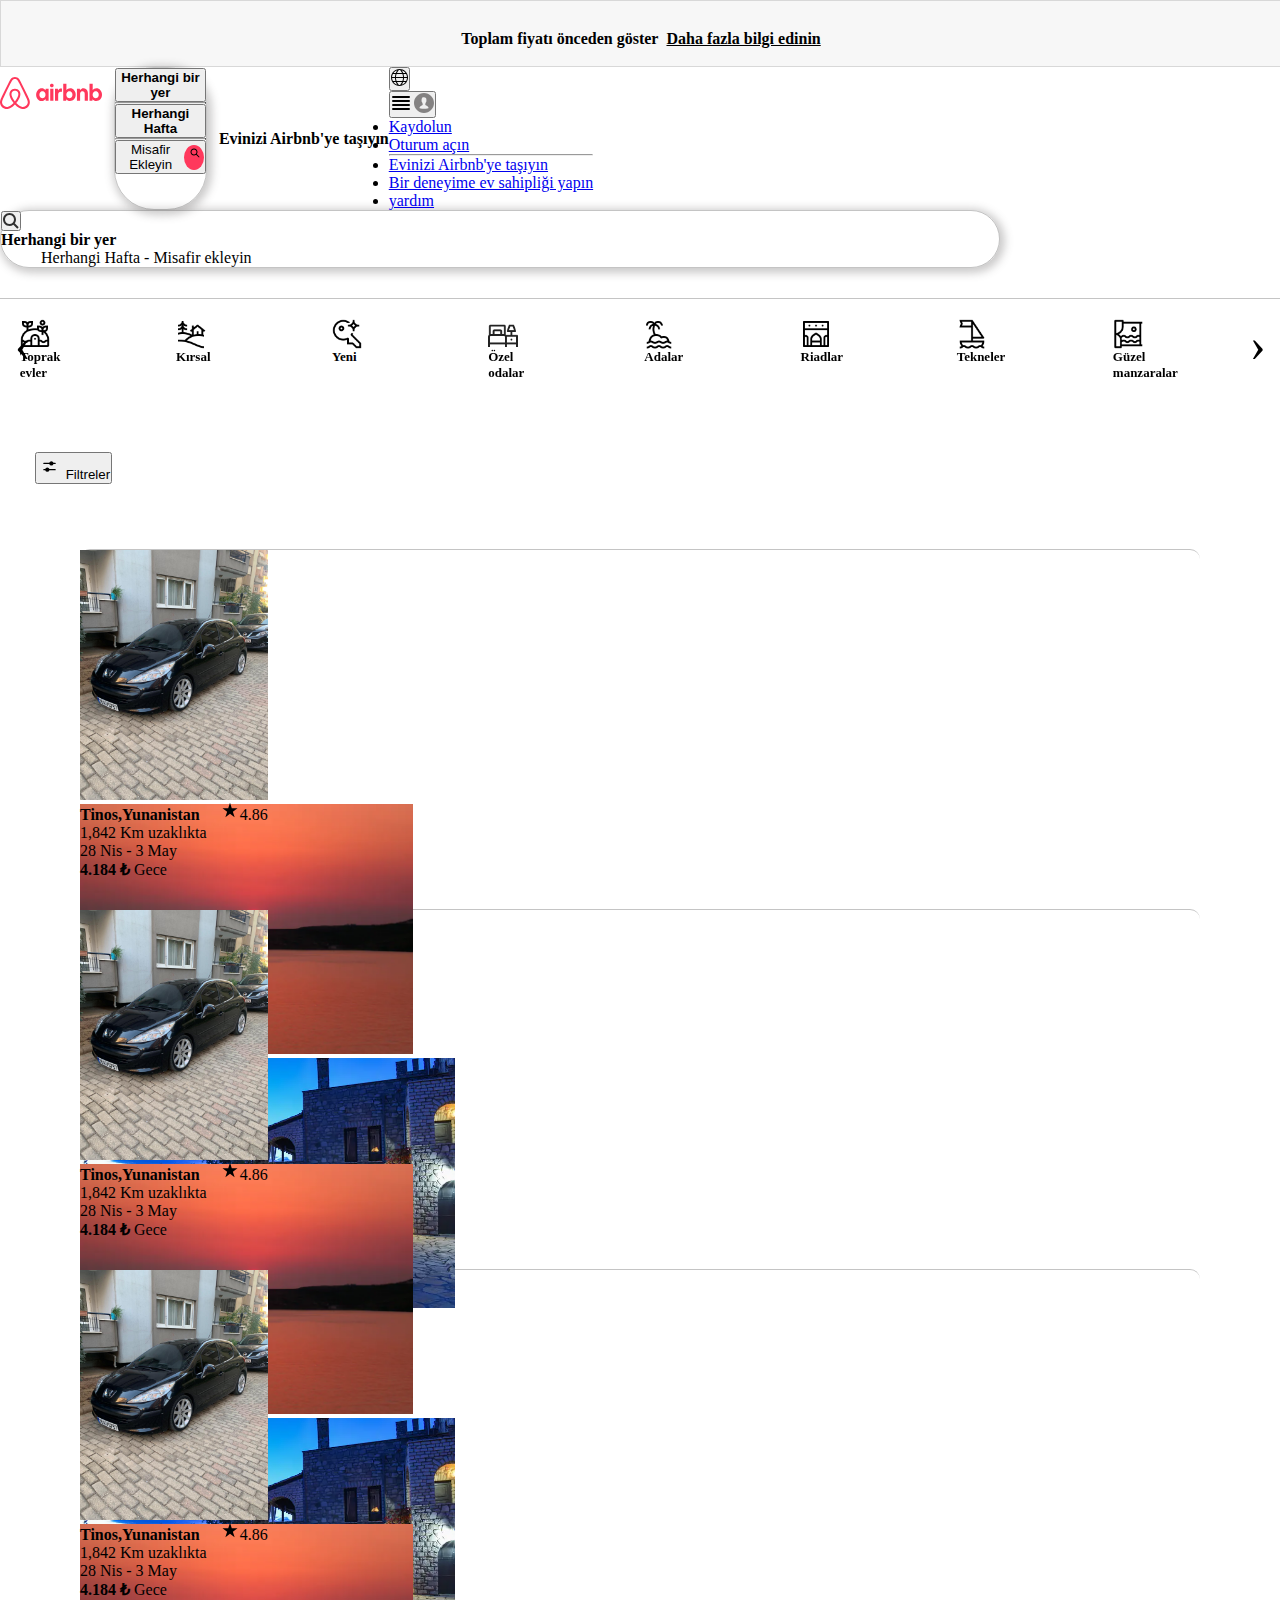
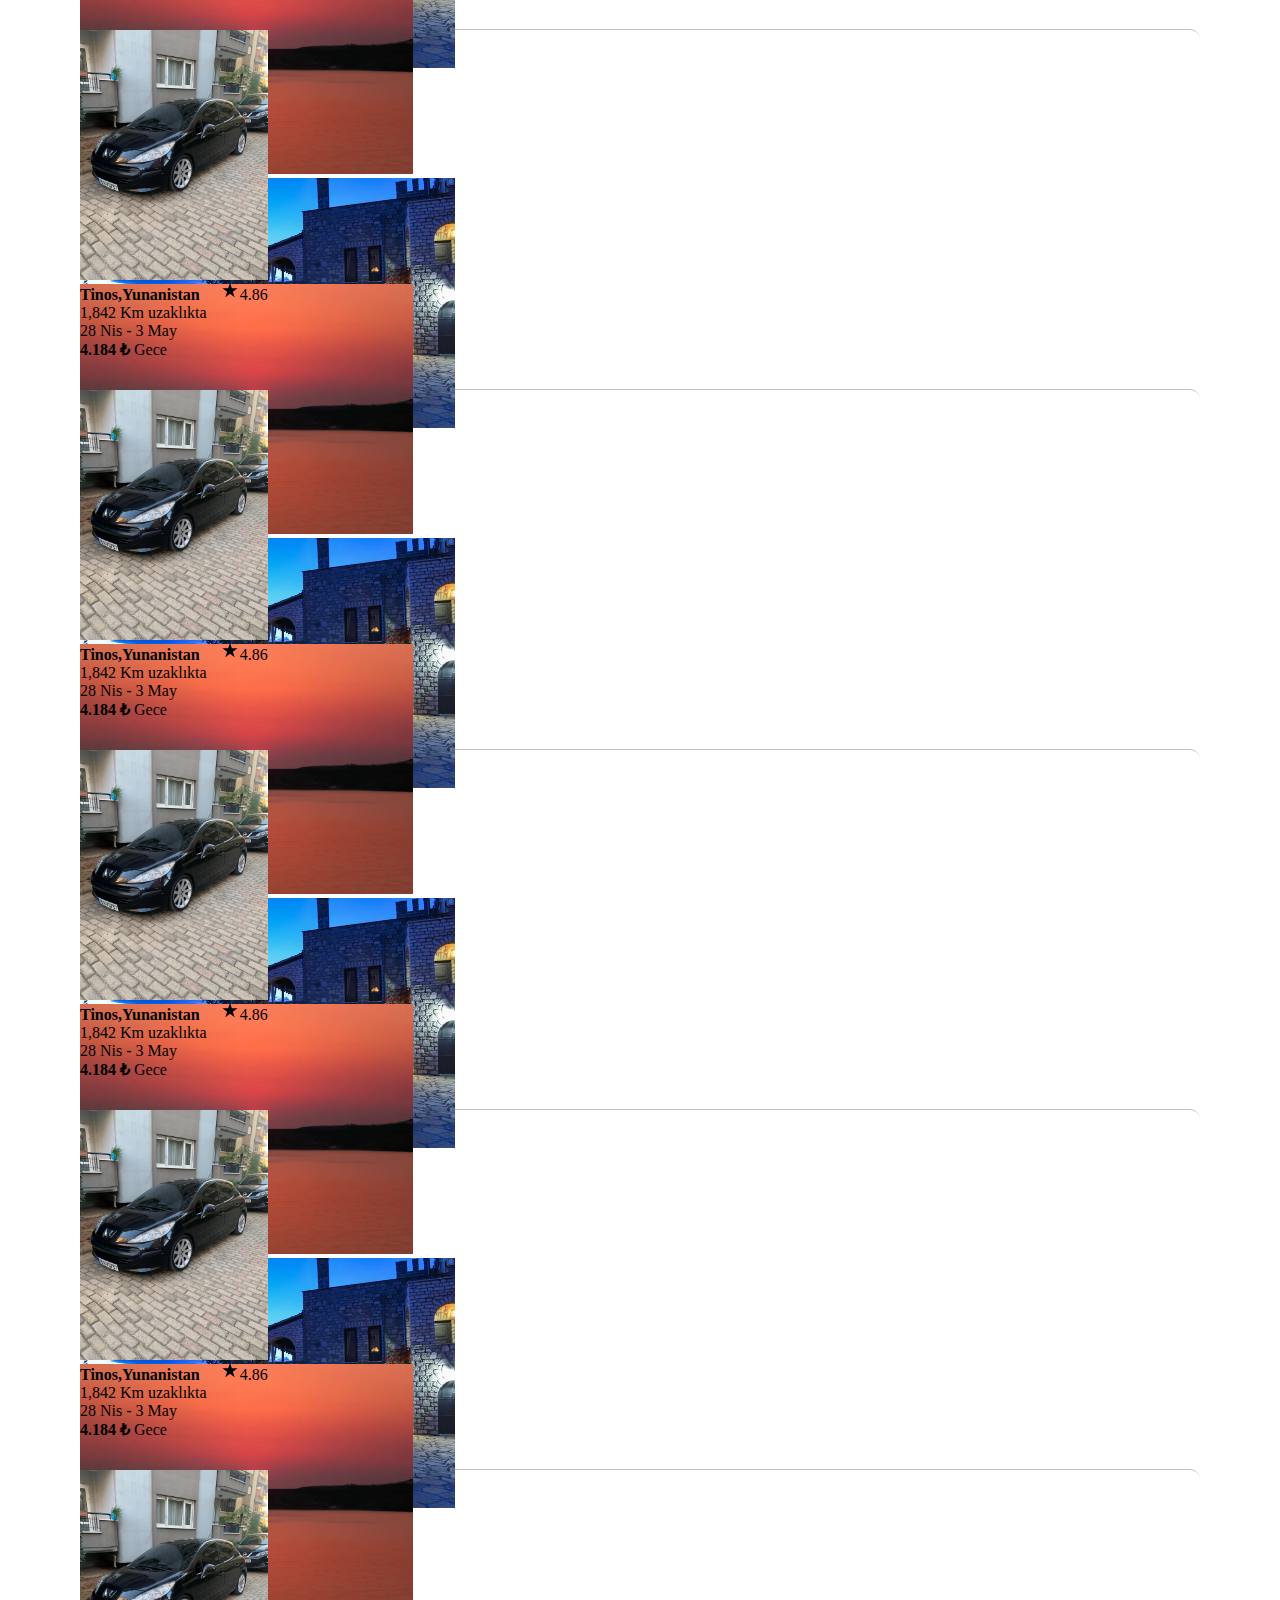
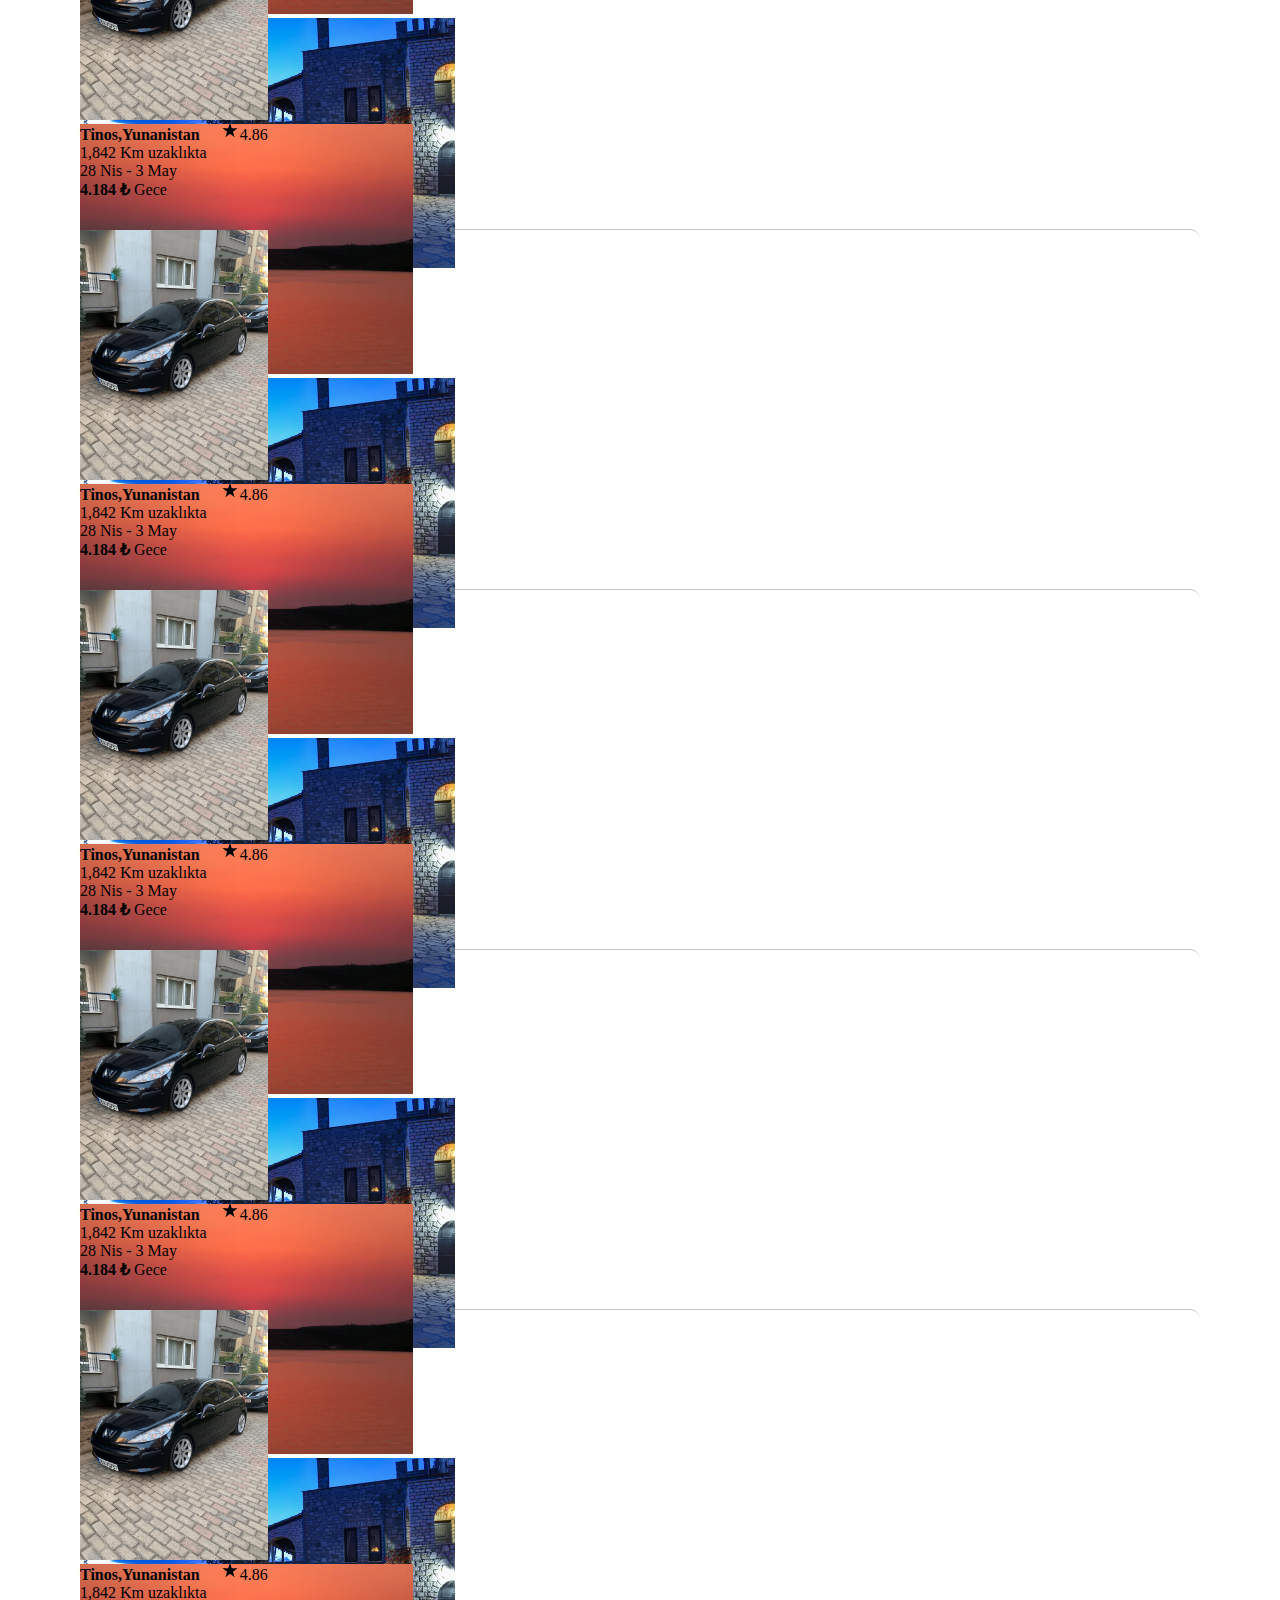
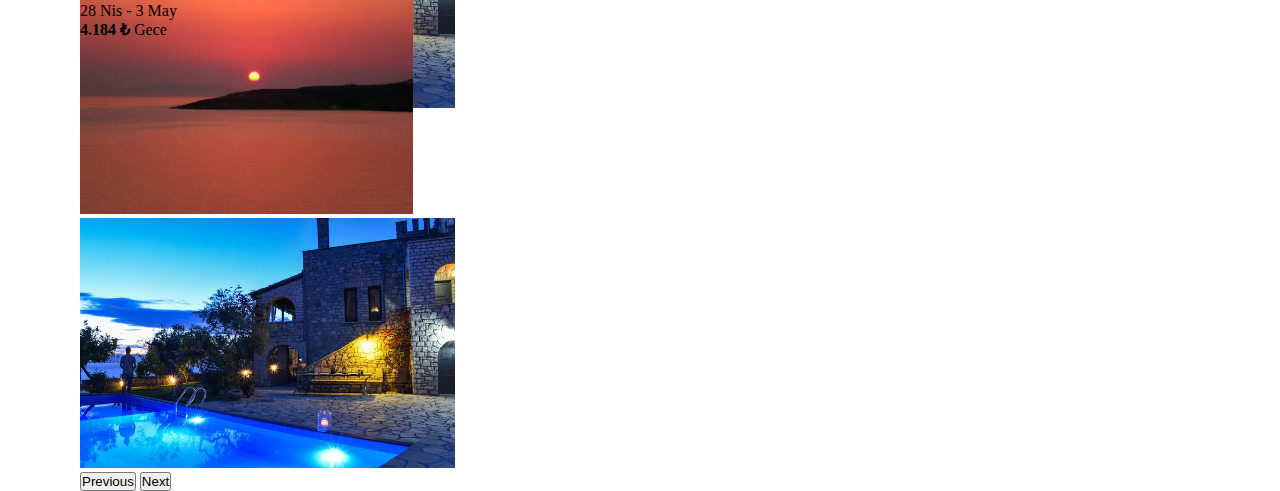
==== commit ed74cb38: "changes on index" ====
--- a/index.html
+++ b/index.html
@@ -28,7 +28,7 @@
                     <div class="col-lg-3 col-2 ">
                         <svg width="102" height="32" style="display: block; margin-top:10px;"><path d="M29.3864 22.7101C29.2429 22.3073 29.0752 21.9176 28.9157 21.5565C28.6701 21.0011 28.4129 20.4446 28.1641 19.9067L28.1444 19.864C25.9255 15.0589 23.5439 10.1881 21.0659 5.38701L20.9607 5.18316C20.7079 4.69289 20.4466 4.18596 20.1784 3.68786C19.8604 3.0575 19.4745 2.4636 19.0276 1.91668C18.5245 1.31651 17.8956 0.833822 17.1853 0.502654C16.475 0.171486 15.7005 -9.83959e-05 14.9165 4.23317e-08C14.1325 9.84805e-05 13.3581 0.171877 12.6478 0.503224C11.9376 0.834571 11.3088 1.31742 10.8059 1.91771C10.3595 2.46476 9.97383 3.05853 9.65572 3.68858C9.38521 4.19115 9.12145 4.70278 8.8664 5.19757L8.76872 5.38696C6.29061 10.1884 3.90903 15.0592 1.69015 19.8639L1.65782 19.9338C1.41334 20.463 1.16057 21.0102 0.919073 21.5563C0.75949 21.9171 0.592009 22.3065 0.448355 22.7103C0.0369063 23.8104 -0.094204 24.9953 0.0668098 26.1585C0.237562 27.334 0.713008 28.4447 1.44606 29.3804C2.17911 30.3161 3.14434 31.0444 4.24614 31.4932C5.07835 31.8299 5.96818 32.002 6.86616 32C7.14824 31.9999 7.43008 31.9835 7.71027 31.9509C8.846 31.8062 9.94136 31.4366 10.9321 30.8639C12.2317 30.1338 13.5152 29.0638 14.9173 27.5348C16.3194 29.0638 17.6029 30.1338 18.9025 30.8639C19.8932 31.4367 20.9886 31.8062 22.1243 31.9509C22.4045 31.9835 22.6864 31.9999 22.9685 32C23.8664 32.002 24.7561 31.8299 25.5883 31.4932C26.6901 31.0444 27.6554 30.3161 28.3885 29.3804C29.1216 28.4447 29.5971 27.3341 29.7679 26.1585C29.9287 24.9952 29.7976 23.8103 29.3864 22.7101ZM14.9173 24.377C13.1816 22.1769 12.0678 20.1338 11.677 18.421C11.5169 17.7792 11.4791 17.1131 11.5656 16.4573C11.6339 15.9766 11.8105 15.5176 12.0821 15.1148C12.4163 14.6814 12.8458 14.3304 13.3374 14.0889C13.829 13.8475 14.3696 13.7219 14.9175 13.7219C15.4655 13.722 16.006 13.8476 16.4976 14.0892C16.9892 14.3307 17.4186 14.6817 17.7528 15.1151C18.0244 15.5181 18.201 15.9771 18.2693 16.4579C18.3556 17.114 18.3177 17.7803 18.1573 18.4223C17.7661 20.1349 16.6526 22.1774 14.9173 24.377ZM27.7406 25.8689C27.6212 26.6908 27.2887 27.4674 26.7762 28.1216C26.2636 28.7759 25.5887 29.2852 24.8183 29.599C24.0393 29.9111 23.1939 30.0217 22.3607 29.9205C21.4946 29.8089 20.6599 29.5239 19.9069 29.0824C18.7501 28.4325 17.5791 27.4348 16.2614 25.9712C18.3591 23.3846 19.669 21.0005 20.154 18.877C20.3723 17.984 20.4196 17.0579 20.2935 16.1475C20.1791 15.3632 19.8879 14.615 19.4419 13.9593C18.9194 13.2519 18.2378 12.6768 17.452 12.2805C16.6661 11.8842 15.798 11.6777 14.9175 11.6777C14.0371 11.6777 13.1689 11.8841 12.383 12.2803C11.5971 12.6765 10.9155 13.2515 10.393 13.9589C9.94707 14.6144 9.65591 15.3624 9.5414 16.1465C9.41524 17.0566 9.4623 17.9822 9.68011 18.8749C10.1648 20.9993 11.4748 23.384 13.5732 25.9714C12.2555 27.4348 11.0845 28.4325 9.92769 29.0825C9.17468 29.5239 8.34007 29.809 7.47395 29.9205C6.64065 30.0217 5.79525 29.9111 5.0162 29.599C4.24581 29.2852 3.57092 28.7759 3.05838 28.1217C2.54585 27.4674 2.21345 26.6908 2.09411 25.8689C1.97932 25.0334 2.07701 24.1825 2.37818 23.3946C2.49266 23.0728 2.62663 22.757 2.7926 22.3818C3.0274 21.851 3.27657 21.3115 3.51759 20.7898L3.54996 20.7197C5.75643 15.9419 8.12481 11.0982 10.5894 6.32294L10.6875 6.13283C10.9384 5.64601 11.1979 5.14267 11.4597 4.6563C11.7101 4.15501 12.0132 3.68171 12.3639 3.2444C12.6746 2.86903 13.0646 2.56681 13.5059 2.35934C13.9473 2.15186 14.4291 2.04426 14.9169 2.04422C15.4047 2.04418 15.8866 2.15171 16.3279 2.35911C16.7693 2.56651 17.1593 2.86867 17.4701 3.24399C17.821 3.68097 18.1242 4.15411 18.3744 4.65538C18.6338 5.13742 18.891 5.63623 19.1398 6.11858L19.2452 6.32315C21.7097 11.0979 24.078 15.9415 26.2847 20.7201L26.3046 20.7631C26.5498 21.2936 26.8033 21.8419 27.042 22.382C27.2082 22.7577 27.3424 23.0738 27.4566 23.3944C27.7576 24.1824 27.8553 25.0333 27.7406 25.8689Z" fill="#FF385C"></path><path d="M41.6847 24.1196C40.8856 24.1196 40.1505 23.9594 39.4792 23.6391C38.808 23.3188 38.2327 22.8703 37.7212 22.2937C37.2098 21.7172 36.8263 21.0445 36.5386 20.3078C36.2509 19.539 36.123 18.7062 36.123 17.8093C36.123 16.9124 36.2829 16.0475 36.5705 15.2787C36.8582 14.51 37.2737 13.8373 37.7852 13.2287C38.2966 12.6521 38.9039 12.1716 39.6071 11.8513C40.3103 11.531 41.0455 11.3708 41.8765 11.3708C42.6756 11.3708 43.3788 11.531 44.0181 11.8833C44.6574 12.2037 45.1688 12.6841 45.5843 13.2927L45.6802 11.7232H48.6209V23.7992H45.6802L45.5843 22.0375C45.1688 22.6781 44.6254 23.1906 43.9222 23.575C43.2829 23.9274 42.5158 24.1196 41.6847 24.1196ZM42.4519 21.2367C43.0272 21.2367 43.5386 21.0765 44.0181 20.7882C44.4656 20.4679 44.8172 20.0515 45.1049 19.539C45.3606 19.0265 45.4884 18.4179 45.4884 17.7452C45.4884 17.0725 45.3606 16.4639 45.1049 15.9514C44.8492 15.4389 44.4656 15.0225 44.0181 14.7022C43.5706 14.3818 43.0272 14.2537 42.4519 14.2537C41.8765 14.2537 41.3651 14.4139 40.8856 14.7022C40.4382 15.0225 40.0866 15.4389 39.7989 15.9514C39.5432 16.4639 39.4153 17.0725 39.4153 17.7452C39.4153 18.4179 39.5432 19.0265 39.7989 19.539C40.0546 20.0515 40.4382 20.4679 40.8856 20.7882C41.3651 21.0765 41.8765 21.2367 42.4519 21.2367ZM53.6392 8.4559C53.6392 8.80825 53.5753 9.12858 53.4154 9.38483C53.2556 9.64109 53.0319 9.86531 52.7442 10.0255C52.4565 10.1856 52.1369 10.2497 51.8173 10.2497C51.4976 10.2497 51.178 10.1856 50.8903 10.0255C50.6026 9.86531 50.3789 9.64109 50.2191 9.38483C50.0592 9.09654 49.9953 8.80825 49.9953 8.4559C49.9953 8.10355 50.0592 7.78323 50.2191 7.52697C50.3789 7.23868 50.6026 7.04649 50.8903 6.88633C51.178 6.72617 51.4976 6.66211 51.8173 6.66211C52.1369 6.66211 52.4565 6.72617 52.7442 6.88633C53.0319 7.04649 53.2556 7.27072 53.4154 7.52697C53.5433 7.78323 53.6392 8.07152 53.6392 8.4559ZM50.2191 23.7672V11.6911H53.4154V23.7672H50.2191V23.7672ZM61.9498 14.8623V14.8943C61.79 14.8303 61.5982 14.7982 61.4383 14.7662C61.2466 14.7342 61.0867 14.7342 60.895 14.7342C60 14.7342 59.3287 14.9904 58.8812 15.535C58.4018 16.0795 58.178 16.8483 58.178 17.8413V23.7672H54.9817V11.6911H57.9223L58.0182 13.517C58.3379 12.8763 58.7214 12.3958 59.2648 12.0435C59.7762 11.6911 60.3835 11.531 61.0867 11.531C61.3105 11.531 61.5342 11.563 61.726 11.595C61.8219 11.6271 61.8858 11.6271 61.9498 11.6591V14.8623ZM63.2283 23.7672V6.72617H66.4247V13.2287C66.8722 12.6521 67.3836 12.2036 68.0229 11.8513C68.6622 11.531 69.3654 11.3388 70.1645 11.3388C70.9635 11.3388 71.6987 11.4989 72.3699 11.8193C73.0412 12.1396 73.6165 12.588 74.128 13.1646C74.6394 13.7412 75.0229 14.4139 75.3106 15.1506C75.5983 15.9194 75.7261 16.7522 75.7261 17.6491C75.7261 18.546 75.5663 19.4109 75.2787 20.1796C74.991 20.9484 74.5755 21.6211 74.064 22.2297C73.5526 22.8063 72.9453 23.2867 72.2421 23.6071C71.5389 23.9274 70.8037 24.0875 69.9727 24.0875C69.1736 24.0875 68.4704 23.9274 67.8311 23.575C67.1918 23.2547 66.6804 22.7742 66.2649 22.1656L66.169 23.7352L63.2283 23.7672ZM69.3973 21.2367C69.9727 21.2367 70.4841 21.0765 70.9635 20.7882C71.411 20.4679 71.7626 20.0515 72.0503 19.539C72.306 19.0265 72.4339 18.4179 72.4339 17.7452C72.4339 17.0725 72.306 16.4639 72.0503 15.9514C71.7626 15.4389 71.411 15.0225 70.9635 14.7022C70.5161 14.3818 69.9727 14.2537 69.3973 14.2537C68.822 14.2537 68.3106 14.4139 67.8311 14.7022C67.3836 15.0225 67.032 15.4389 66.7443 15.9514C66.4886 16.4639 66.3608 17.0725 66.3608 17.7452C66.3608 18.4179 66.4886 19.0265 66.7443 19.539C67 20.0515 67.3836 20.4679 67.8311 20.7882C68.3106 21.0765 68.822 21.2367 69.3973 21.2367ZM76.9408 23.7672V11.6911H79.8814L79.9773 13.2607C80.3289 12.6841 80.8084 12.2357 81.4157 11.8833C82.023 11.531 82.7262 11.3708 83.5253 11.3708C84.4203 11.3708 85.1874 11.595 85.8267 12.0115C86.4979 12.4279 87.0094 13.0365 87.361 13.8053C87.7126 14.574 87.9043 15.5029 87.9043 16.56V23.7992H84.708V16.9764C84.708 16.1436 84.5162 15.4709 84.1326 14.9904C83.7491 14.51 83.2376 14.2537 82.5664 14.2537C82.0869 14.2537 81.6714 14.3498 81.2878 14.574C80.9362 14.7982 80.6486 15.0865 80.4248 15.503C80.2011 15.8873 80.1052 16.3678 80.1052 16.8483V23.7672H76.9408V23.7672ZM89.5025 23.7672V6.72617H92.6989V13.2287C93.1464 12.6521 93.6578 12.2036 94.2971 11.8513C94.9364 11.531 95.6396 11.3388 96.4387 11.3388C97.2378 11.3388 97.9729 11.4989 98.6442 11.8193C99.3154 12.1396 99.8907 12.588 100.402 13.1646C100.914 13.7412 101.297 14.4139 101.585 15.1506C101.873 15.9194 102 16.7522 102 17.6491C102 18.546 101.841 19.4109 101.553 20.1796C101.265 20.9484 100.85 21.6211 100.338 22.2297C99.8268 22.8063 99.2195 23.2867 98.5163 23.6071C97.8131 23.9274 97.0779 24.0875 96.2469 24.0875C95.4478 24.0875 94.7446 23.9274 94.1053 23.575C93.466 23.2547 92.9546 22.7742 92.5391 22.1656L92.4432 23.7352L89.5025 23.7672ZM95.7035 21.2367C96.2788 21.2367 96.7903 21.0765 97.2697 20.7882C97.7172 20.4679 98.0688 20.0515 98.3565 19.539C98.6122 19.0265 98.7401 18.4179 98.7401 17.7452C98.7401 17.0725 98.6122 16.4639 98.3565 15.9514C98.1008 15.4389 97.7172 15.0225 97.2697 14.7022C96.8222 14.3818 96.2788 14.2537 95.7035 14.2537C95.1281 14.2537 94.6167 14.4139 94.1373 14.7022C93.6898 15.0225 93.3382 15.4389 93.0505 15.9514C92.7628 16.4639 92.6669 17.0725 92.6669 17.7452C92.6669 18.4179 92.7948 19.0265 93.0505 19.539C93.3062 20.0515 93.6898 20.4679 94.1373 20.7882C94.6167 21.0765 95.0962 21.2367 95.7035 21.2367Z" fill="#FF385C"></path></svg>
                     </div>
-                    
+
                     <div class=" col-md-6 col-sm-10" style="display: flex; justify-content: center;">
                        <div class="mid" >
                            <div class="btn-group" role="group" aria-label="Basic mixed styles example" >
@@ -76,16 +76,19 @@
                
                </div>
 
-               <div class="d-flex d-md-none sticky-bottom align-items-center justify-content-center" style=" background: #ffffff;">
-                <ul class="nav col-12 col-lg-auto my-2 justify-content-between my-md-0 text-small">
-                    <div class="mid" >
-                        <div class="btn-group" role="group" aria-label="Basic mixed styles example" >
-                            <button type="button" class="btn btn-close-white " style="display: flex;" > <svg viewBox="0 0 32 32" xmlns="http://www.w3.org/2000/svg" aria-hidden="true" role="presentation" focusable="false" style="display: block; height: 16px; width: 16px; fill: currentcolor;"><path d="M13 0c7.18 0 13 5.82 13 13 0 2.868-.929 5.519-2.502 7.669l7.916 7.917-2.828 2.828-7.917-7.916A12.942 12.942 0 0 1 13 26C5.82 26 0 20.18 0 13S5.82 0 13 0zm0 4a9 9 0 1 0 0 18 9 9 0 0 0 0-18z" opacity=".8"></path></svg> </button> 
-                    </div>
-                        <span><b> Herhangi bir yer</b><br>&nbsp; &nbsp; &nbsp; &nbsp; &nbsp; Herhangi Hafta - Misafir ekleyin</span>
-                    </div>
-                  
-                </ul>
+               <div class="d-flex align-items-center justify-content-center d-md-none sticky-top " style=" background: #ffffff;">
+                <div class="div w-100 justify-content-center">
+                    <ul class="nav col-12 col-lg-auto my-2 justify-content-center align-items-center my-md-0 text-small">
+                        <div class="mid" >
+                            <div class="btn-group" role="group" aria-label="Basic mixed styles example" >
+                                <button type="button" class="btn btn-close-white " style="display: flex;" > <svg viewBox="0 0 32 32" xmlns="http://www.w3.org/2000/svg" aria-hidden="true" role="presentation" focusable="false" style="display: block; height: 16px; width: 16px; fill: currentcolor;"><path d="M13 0c7.18 0 13 5.82 13 13 0 2.868-.929 5.519-2.502 7.669l7.916 7.917-2.828 2.828-7.917-7.916A12.942 12.942 0 0 1 13 26C5.82 26 0 20.18 0 13S5.82 0 13 0zm0 4a9 9 0 1 0 0 18 9 9 0 0 0 0-18z" opacity=".8"></path></svg> </button> 
+                        </div>
+                            <span><b> Herhangi bir yer</b><br>&nbsp; &nbsp; &nbsp; &nbsp; &nbsp; Herhangi Hafta - Misafir ekleyin</span>
+                        </div>
+                      
+                    </ul>
+
+                </div>
             </div>
 
             </div>
@@ -95,10 +98,10 @@
     
                     <div class="col-11" >
          
-                        <div class="home-demo" style="display: flex; padding: 20px;">
+                        <div class="home-demo d-flex align-items-center" style="padding: 20px;">
                             
                        
-                         <div class="owl-carousel owl-theme">
+                              <div class="owl-carousel owl-theme d-flex align-items-center">
                             
                              <div class="item">
                                  <img src="css/img/index-img/toprak.jpeg" alt="">
@@ -168,10 +171,9 @@
                                  <img src="css/img/index-img/üçgenevler.jpeg" alt="">
                                      <h4 class="card-title">Üçgen Evler</h4>
                                    </div>
-                                   <img src="css/img/index-img/mağralar.jpeg"  alt="">
-                                       <h4 class="card-title">Mağralar</h4>
-                             <div class="item">
-    
+                             <div class="item">
+                                  <img src="css/img/index-img/mağralar.jpeg"  alt="">
+                                      <h4 class="card-title">Mağralar</h4>
                                   </div>
                              <div class="item">
                                  <img src="css/img/index-img/tropik.jpeg" alt="">
@@ -614,7 +616,7 @@
     <script>
         var owl = $('.owl-carousel');
             owl.owlCarousel({
-                margin: 10,
+                margin:10,
                 loop: true,
                 nav: true,
                 autoplay:true,
--- a/css/style.css
+++ b/css/style.css
@@ -1,185 +1,468 @@
 /* ================ Profil Header================= */
+
+.carry-bnb-pr {
+  text-decoration: none;
+  color: black;
+  padding: 5px;
+}
 
 .carry-bnb-pr{
     text-decoration: none;
     color: black;
     padding: 5px;
-}
-.carry-bnb-pr:hover{
-    background-color: rgb(230, 230, 230);
-    border-radius: 30px;
-    padding: 5px;
-    
-}
-
-
-
-
+
+}
+.carry-bnb-pr:hover {
+  background-color: rgb(230, 230, 230);
+  border-radius: 30px;
+  padding: 5px;
+}
 
 /* İNDEX-- */
 
-*{
-    padding: 0;
-    margin: 0;
-}
-.h1{
-    width: 100%;
-    height: 65px;
-    background: #F7F7F7;
-    align-items: center;
-    justify-content: center;
-    display: flex;
-    border: 1px solid rgba(0, 0, 0, 0.126);
-}
-.h1 a{
-    font-size:medium;
-    color: black;
-}
-.button{
-    display: flex;
-    width: 100%;
-    height: 50px;
-    border-radius: 50px;
-    border: 0.1px solid rgba(0, 0, 0, 0.253);
-}
-.search{
-
-    width: 25px;
-    height: 25px;
-    margin: auto;
-    background:#FF385C;
-    border-radius: 50%;
-}
-.mid{
-    width: 78%;
-    border: 1px solid rgba(0, 0, 0, 0.232);
-    border-radius: 40px;
-    box-shadow: 2px 2px 9px 3px rgba(92, 89, 89, 0.319);
-}
-
+* {
+  padding: 0;
+  margin: 0;
+}
+.owl-stage{
+  display: flex !important;
+  align-items: center !important;
+}
+.owl-carousel .item{
+  height:100px !important;
+}
+.h1 {
+  width: 100%;
+  height: 65px;
+  background: #f7f7f7;
+  align-items: center;
+  justify-content: center;
+  display: flex;
+  border: 1px solid rgba(0, 0, 0, 0.126);
+}
+.h1 a {
+  font-size: medium;
+  color: black;
+}
+.button {
+  display: flex;
+  width: 100%;
+  height: 50px;
+  border-radius: 50px;
+  border: 0.1px solid rgba(0, 0, 0, 0.253);
+}
+.search {
+  width: 25px;
+  height: 25px;
+  margin: auto;
+  background: #ff385c;
+  border-radius: 50%;
+}
+.mid {
+  width: 78%;
+  border: 1px solid rgba(0, 0, 0, 0.232);
+  border-radius: 40px;
+  box-shadow: 2px 2px 9px 3px rgba(92, 89, 89, 0.319);
+}
 
 .home-demo .item {
-    background: #ffffff;
-    width: 30px;
-    height: 30px;
+  background: #ffffff;
+  width: 30px;
+  height: 30px;
 }
 .home-demo h2 {
-    color: #000000;
-    text-align: center;
-    padding: 5rem 0;
-    margin: 0;
-    font-style: italic;
-    font-weight: 300;
-    
-}
-
-
-.owl-prev, .owl-next{
-    display: flex;
-    position: absolute;
-    transform: scale(3) !important;
-   
-}
-.owl-prev{
-    top: 20px;
-    left: 0;
-    height: 20px;
-    border-radius: 30px;
-    
-}
-.owl-next{
-    top: 20px;
-    right: 0;
-    height: 20px;
-    border-radius: 30px;
-}
-.owl-prev:hover,.owl-next:hover{
-    background: rgb(180, 172, 172) !important;
-    box-shadow: 2px 2px 9px 3px rgba(92, 89, 89, 0.319);
-}
-.carousel{
-    border-top: 1px solid rgba(0, 0, 0, 0.232);
-    margin-top: 30px;
-}
-.card-title{
-    font-size: small;
-    display: flex;
-    
-}
-.card .row h6{
-    color: #00000077;
-}
-
+  color: #000000;
+  text-align: center;
+  padding: 5rem 0;
+  margin: 0;
+  font-style: italic;
+  font-weight: 300;
+}
+
+.owl-prev,
+.owl-next {
+  display: flex;
+  position: absolute;
+  transform: scale(3) !important;
+}
+.owl-prev {
+  top: 20px;
+  left: 0;
+  height: 20px;
+  border-radius: 30px;
+}
+.owl-next {
+  top: 20px;
+  right: 0;
+  height: 20px;
+  border-radius: 30px;
+}
+.owl-prev:hover,
+.owl-next:hover {
+  background: rgb(180, 172, 172) !important;
+  box-shadow: 2px 2px 9px 3px rgba(92, 89, 89, 0.319);
+}
+.carousel {
+  border-top: 1px solid rgba(0, 0, 0, 0.232);
+  margin-top: 30px;
+}
+.card-title {
+  font-size: small;
+  display: flex;
+}
+.card .row h6 {
+  color: #00000077;
+}
 
 /* İNDEX END --- */
 
-
 /* ------------------------------Detailss------------------------ */
-.leftandright-div{
-    width: 100%;
-    height: auto;
-    display: flex;
-}
-.left-div{
-    width: 60%;
-    height: 100%;
-    background-color: white;
-}
-.right-div{
-    width: 40%;
-    height: 100%;
-    background-color: white;
-}
-
-.rom-img1{
-    width: 50%;
-    height: 100%;
-}
-.rom-img1 img{
-    width: 96%;
-    border-radius: 15px;
-}
-.rom-img2{
-    width: 50%;
-    height: 100%;
-}
-.rom-img2 img{
-    width: 96%;
-    border-radius: 15px;
-}
-.rom-img3{
-    width: 50%;
-    height: 100%;
-}
-.rom-img3 img{
-    width: 96%;
-    border-radius: 15px;
-}
-.rom-img4{
-    width: 50%;
-    height: 100%;
-}
-.rom-img4 img{
-    width: 96%;
-    border-radius: 15px;
-}
-.rom-img5{
-    width: 50%;
-    height: 100%;
-}
-.rom-img5 img{
-    width: 96%;
-    border-radius: 15px;
-}
-.rom-img6{
-    width: 50%;
-    height: 100%;
-}
-.rom-img6 img{
-    width: 96%;
-    border-radius: 15px;
-}
+.leftandright-div {
+  width: 100%;
+  height: auto;
+  display: flex;
+}
+.left-div {
+  width: 60%;
+  height: 100%;
+  background-color: white;
+}
+.right-div {
+  width: 40%;
+  height: 100%;
+  background-color: white;
+}
+
+.rom-img1 {
+  width: 50%;
+  height: 100%;
+}
+.rom-img1 img {
+  width: 96%;
+  border-radius: 15px;
+}
+.rom-img2 {
+  width: 50%;
+  height: 100%;
+}
+.rom-img2 img {
+  width: 96%;
+  border-radius: 15px;
+}
+.rom-img3 {
+  width: 50%;
+  height: 100%;
+}
+.rom-img3 img {
+  width: 96%;
+  border-radius: 15px;
+}
+.rom-img4 {
+  width: 50%;
+  height: 100%;
+}
+.rom-img4 img {
+  width: 96%;
+  border-radius: 15px;
+}
+.rom-img5 {
+  width: 50%;
+  height: 100%;
+}
+.rom-img5 img {
+  width: 96%;
+  border-radius: 15px;
+}
+.rom-img6 {
+  width: 50%;
+  height: 100%;
+}
+.rom-img6 img {
+  width: 96%;
+  border-radius: 15px;
+}
+.m-left {
+  width: 65% !important;
+}
+/* HOMES- MELODİ */
+.navbar {
+  display: flex;
+  align-items: center;
+  position: fixed;
+  top: 0;
+  justify-content: space-between;
+  width: 100%;
+  background-color: #fff;
+}
+
+navbar div a {
+  cursor: pointer;
+  /* align-items: center;
+  justify-content: center; */
+}
+.logo {
+  flex-direction: row;
+  align-items: center;
+  justify-content: space-between;
+}
+
+.main-btn {
+  border: 1px solid black;
+  background-color: #fff;
+  cursor: pointer;
+  padding: 13px 23px;
+  transition: box-shadow 0.2s ease, transform 0.1s ease;
+  border-radius: 8px;
+}
+.main-left {
+  width: 100%;
+}
+.left-content {
+  margin-left: auto;
+  margin-right: auto;
+}
+.left-content h1 {
+  text-align: center;
+  margin-bottom: 1.5rem;
+}
+.pink-text {
+  color: #ff385c;
+}
+.price {
+  display: flex;
+  align-content: center;
+  justify-content: center;
+}
+.price h2 {
+  text-align: center;
+  font-size: 4.5rem;
+}
+.date {
+  text-align: center;
+  margin-bottom: 24px;
+}
+.date a {
+  color: #000000;
+}
+.slidecontainer {
+  margin-top: 50px;
+  width: 100%;
+  display: flex;
+  align-content: center;
+  justify-content: space-evenly;
+}
+
+.slider {
+  background-color: #2222;
+  -webkit-appearance: none;
+  appearance: black;
+  width: 65%;
+  height: 5px;
+  border-radius: 5px;
+  background: #d3d3d3;
+  outline: none;
+  -webkit-transition: 0.2s;
+  transition: opacity 0.2s;
+}
+
+.slider:hover {
+  opacity: 1;
+}
+
+.slider::-webkit-slider-thumb {
+  -webkit-appearance: none;
+  background-color: #222222;
+  width: 25px;
+  height: 25px;
+  background: #222222;
+  border-radius: 50%;
+  cursor: pointer;
+}
+
+.slider::-moz-range-thumb {
+  width: 25px;
+  height: 25px;
+  background: #222222;
+  cursor: pointer;
+}
+
+.income {
+  text-align: center;
+}
+.incomebtn {
+  font-size: 14px;
+  line-height: 18px;
+  color: rgb(113, 113, 113);
+  font-weight: 600;
+}
+.incomebtn:hover {
+  cursor: pointer;
+}
+.place {
+  border: 1px solid #d3d3d3;
+  border-radius: 50px;
+  padding: 10px 15px;
+  width: 400px;
+  display: flex;
+}
+.place:hover {
+  cursor: pointer;
+}
+.search-icon {
+  padding-left: 20px;
+  font-size: 2.5rem;
+}
+.small-text {
+  opacity: 0.7;
+}
+.pink-button {
+  background-color: #fa385c;
+  color: #fff;
+  border-radius: 8px;
+  text-decoration: none;
+  padding: 10px 30px;
+}
+.main-right {
+  width: 100%;
+}
+.right-content {
+  margin-left: auto;
+  margin-right: auto;
+}
+.homeowner-img {
+  height: 100%;
+  width: 100%;
+  min-height: 1px;
+}
+.details h4 {
+  font-size: large;
+}
+.details p {
+  color: #a9a9a9;
+  font-size: medium;
+}
+
+.table-container {
+  margin-left: auto;
+  margin-right: auto;
+  padding: 0 80px;
+}
+table {
+  /* border-collapse: collapse; */
+  width: 100%;
+  margin: 0 auto;
+  padding: 0;
+  border-bottom: 2px solid #ddd;
+}
+table thead tr th {
+  font-weight: 300;
+  font-size: x-large;
+}
+table tbody tr th {
+  padding-top: 2rem !important;
+  font-size: 1.5rem;
+  letter-spacing: 0.02rem;
+  font-weight: 600;
+}
+table tbody tr td {
+  padding-top: 2rem !important;
+}
+tbody,
+td,
+tfoot,
+th,
+thead,
+tr {
+  border: none;
+}
+.header-font-size {
+  font-size: 2.8rem;
+}
+.border-1 {
+  border-top: 2px solid #ddd !important;
+}
+.border-2 {
+  border-top: 1px solid #ddd !important;
+}
+.light-font {
+  color: #b0b0b0;
+  font-size: medium;
+  font-weight: 400;
+  margin: 0 auto;
+}
+.medium-font {
+  padding: 1rem 0.2rem !important;
+  font-size: 1.1rem;
+  letter-spacing: 0.02rem;
+  font-weight: 300;
+}
+.medium-font td {
+  padding: 0 !important;
+}
+.padding-1 {
+  padding: 1rem 0 !important;
+}
+.bg-gray{
+  background-color: #F7F7F7;
+}
+.accordion {
+  --bs-accordion-active-bg: #f7f7f7;
+  --bs-accordion-color:#9C9C9C;
+  --bs-accordion-bg:#f7f7f7;
+ /* --bs-accordion-icon-active-color:black; */
+
+  background-color: #F7F7F7;
+}
+
+.accordion-button:focus{
+  color: black;
+  border: none;
+  box-shadow: none;
+}
+.accordion-item, accordion-header{
+  background-color: #F7F7F7;
+  padding: 1rem 0;
+}
+
+
+
 .m-left{
     width: 65% !important;
 }
 
+.rezerve{
+    width: 80%;
+    height: 500px;
+    border-radius: 2px solid black;
+    border-radius: 20px;
+    margin-left: 55px;
+    box-shadow: -5px 10px 15px rgb(70, 69, 69);
+}
+.date{
+    border: 1px solid rgb(146, 142, 142);
+    margin-left: 50px;
+    height: 61px;
+    width: 300px !important;
+    border-radius: 20px;
+    overflow: hidden;
+}
+.form-control{
+    border-left: none !important;
+}
+.cikis{
+    border-right: none !important;
+}
+
+.seyhatuzat{
+    display: flex;
+    justify-content: center;
+    align-items: center;
+    padding: 20px;
+    width: 80%;
+    height: 100px;
+    margin-top: 30px;
+    margin-left: 55px;
+    border: 1px solid rgb(160, 153, 153);
+    border-radius: 20px;
+}
+
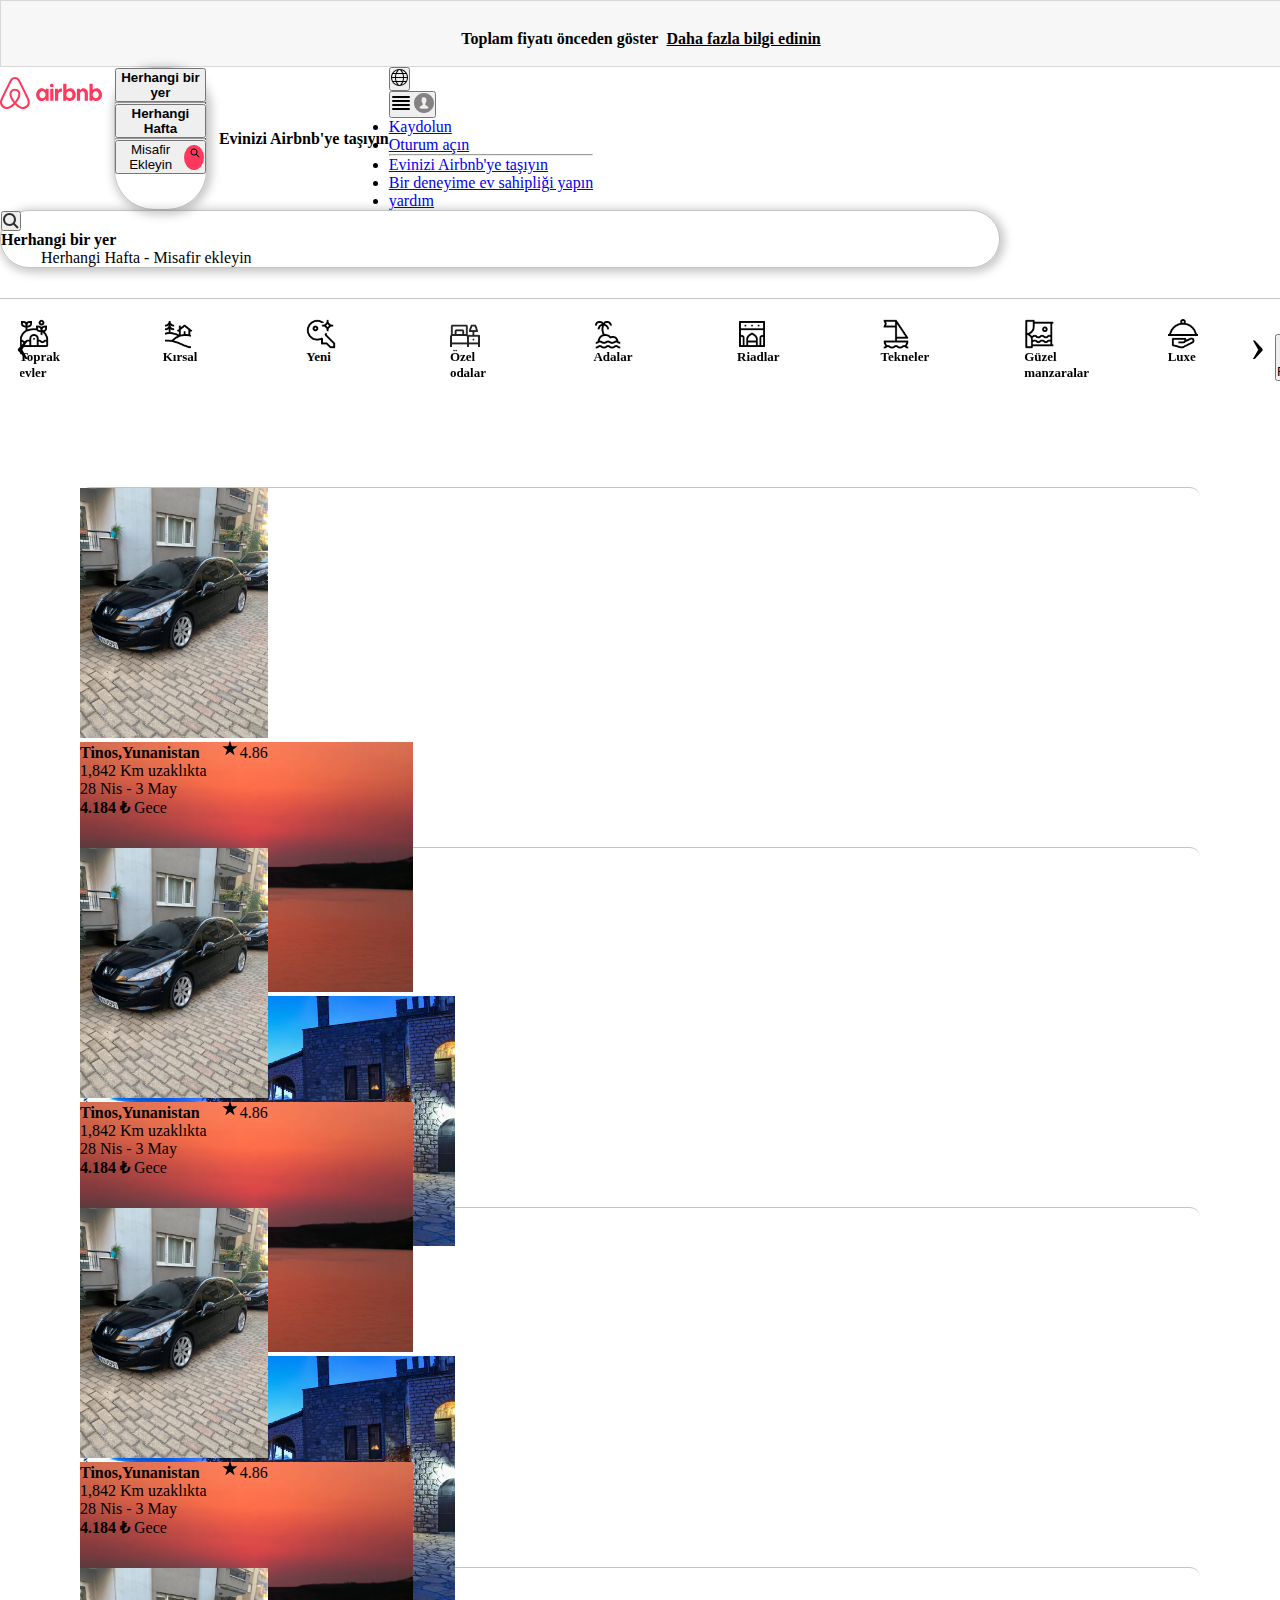
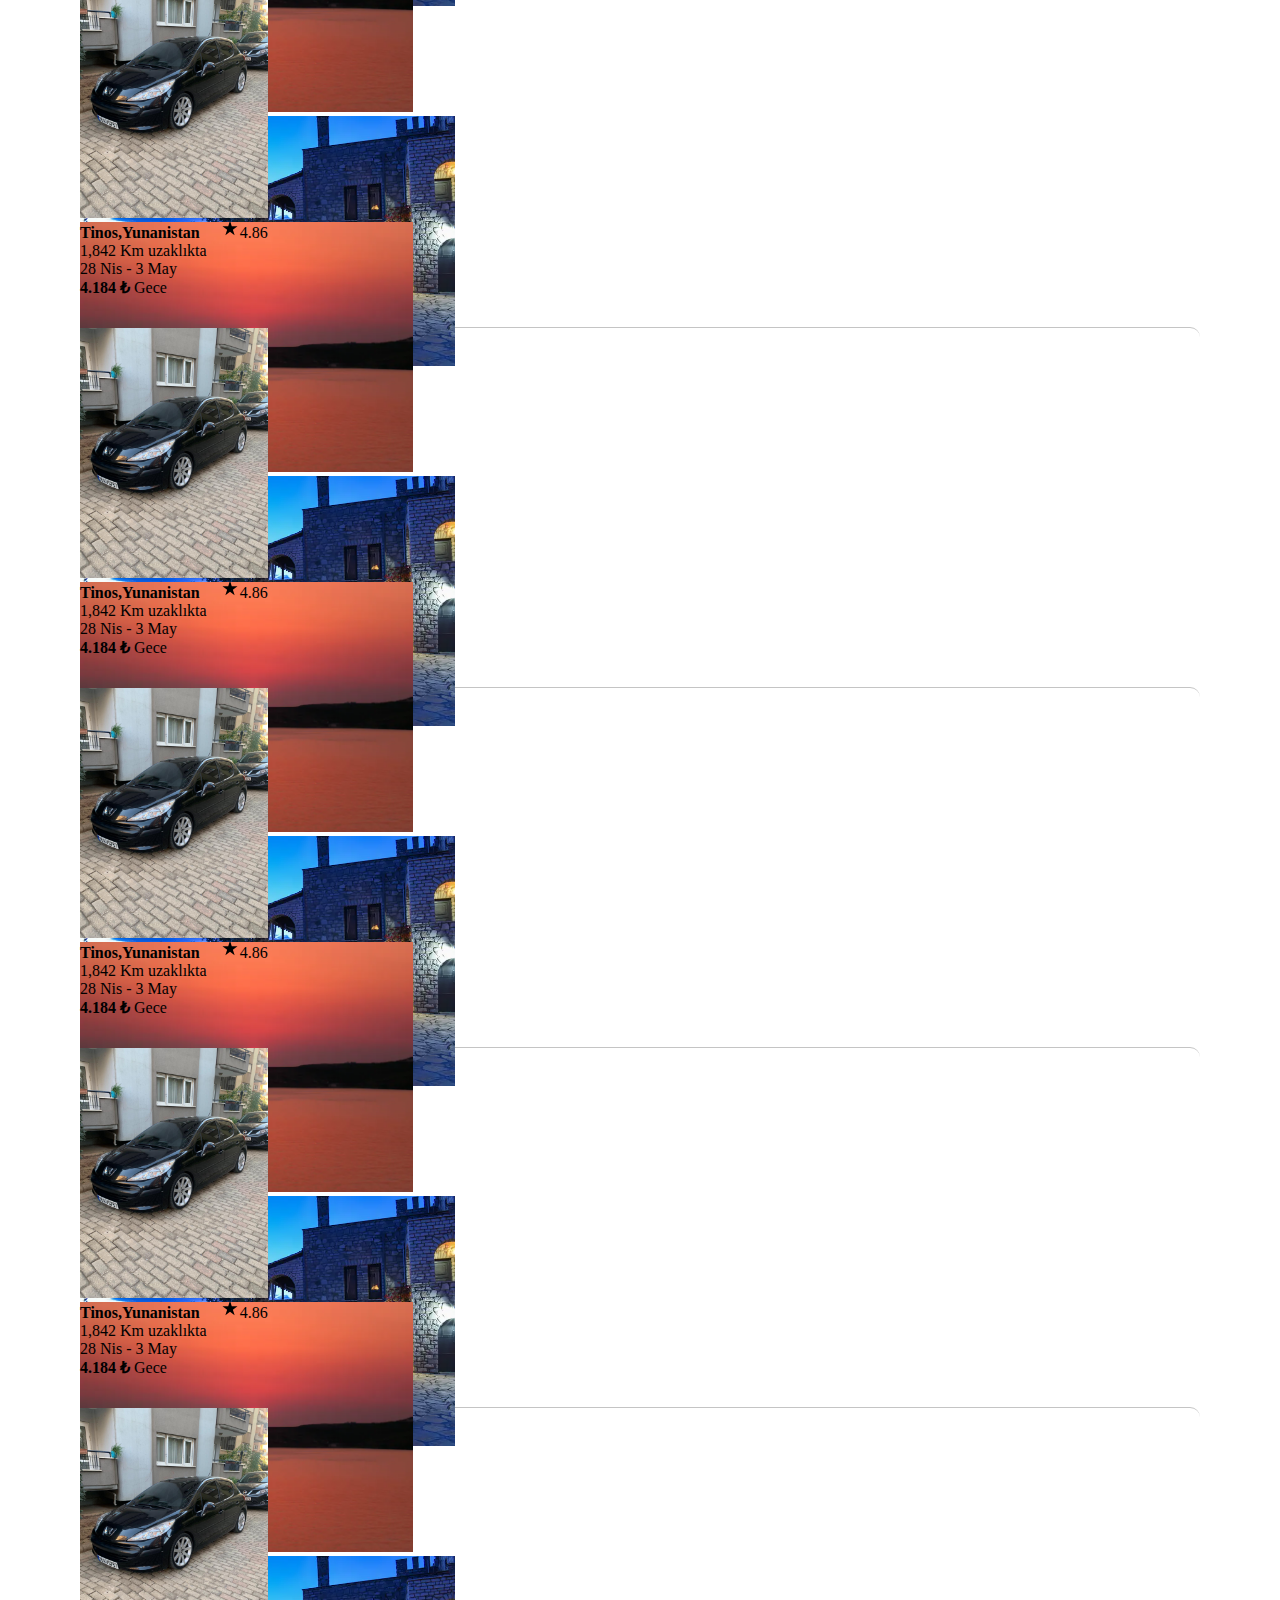
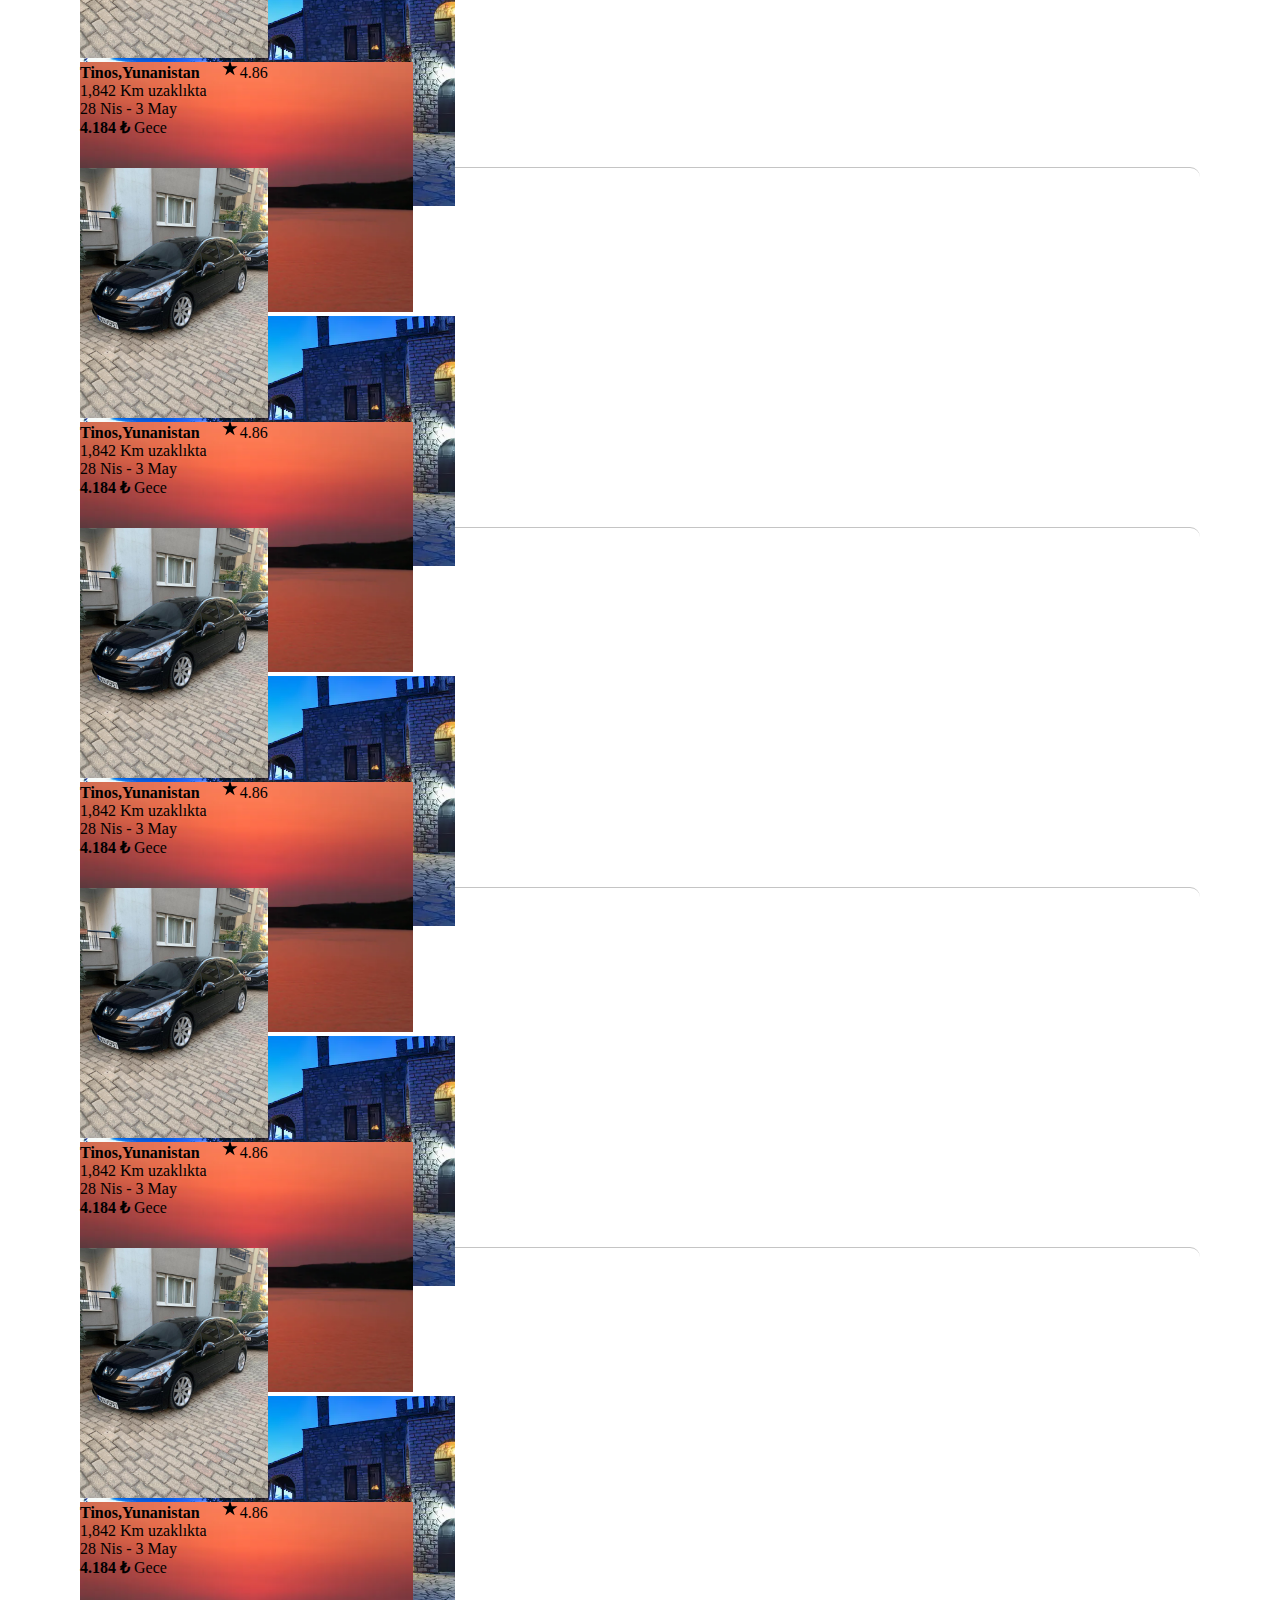
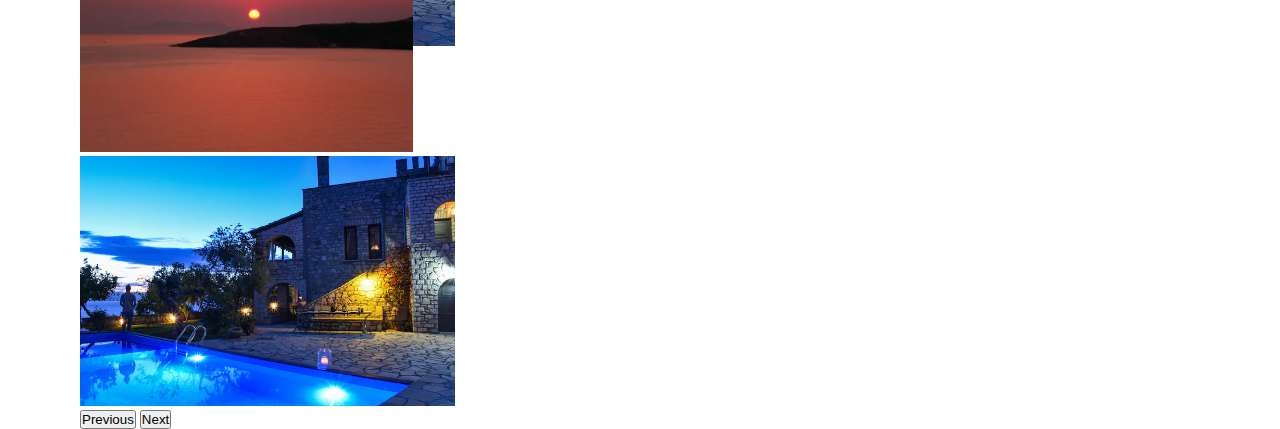
==== commit fb8332b4: "Update index.html" ====
--- a/index.html
+++ b/index.html
@@ -98,12 +98,12 @@
     
                     <div class="col-11" >
          
-                        <div class="home-demo d-flex align-items-center" style="padding: 20px;">
+                        <div class="home-demo" style="display: flex; padding: 20px;">
                             
                        
-                              <div class="owl-carousel owl-theme d-flex align-items-center">
+                         <div class="owl-carousel owl-theme">
                             
-                             <div class="item">
+                             <div class="item" style="height: 150px;">
                                  <img src="css/img/index-img/toprak.jpeg" alt="">
                                      <h4 class="card-title">Toprak evler</h4>
                                 </div>
@@ -167,13 +167,10 @@
                                  <img src="css/img/index-img/üçgenevler.jpeg" alt="">
                                      <h4 class="card-title">Üçgen Evler</h4>
                                    </div>
-                             <div class="item" >
-                                 <img src="css/img/index-img/üçgenevler.jpeg" alt="">
-                                     <h4 class="card-title">Üçgen Evler</h4>
-                                   </div>
-                             <div class="item">
-                                  <img src="css/img/index-img/mağralar.jpeg"  alt="">
-                                      <h4 class="card-title">Mağralar</h4>
+                             <div class="item">
+                               <img src="css/img/index-img/mağralar.jpeg"  alt="">
+                                   <h4 class="card-title">Mağralar</h4>
+    
                                   </div>
                              <div class="item">
                                  <img src="css/img/index-img/tropik.jpeg" alt="">
@@ -616,7 +613,7 @@
     <script>
         var owl = $('.owl-carousel');
             owl.owlCarousel({
-                margin:10,
+                margin: 10,
                 loop: true,
                 nav: true,
                 autoplay:true,
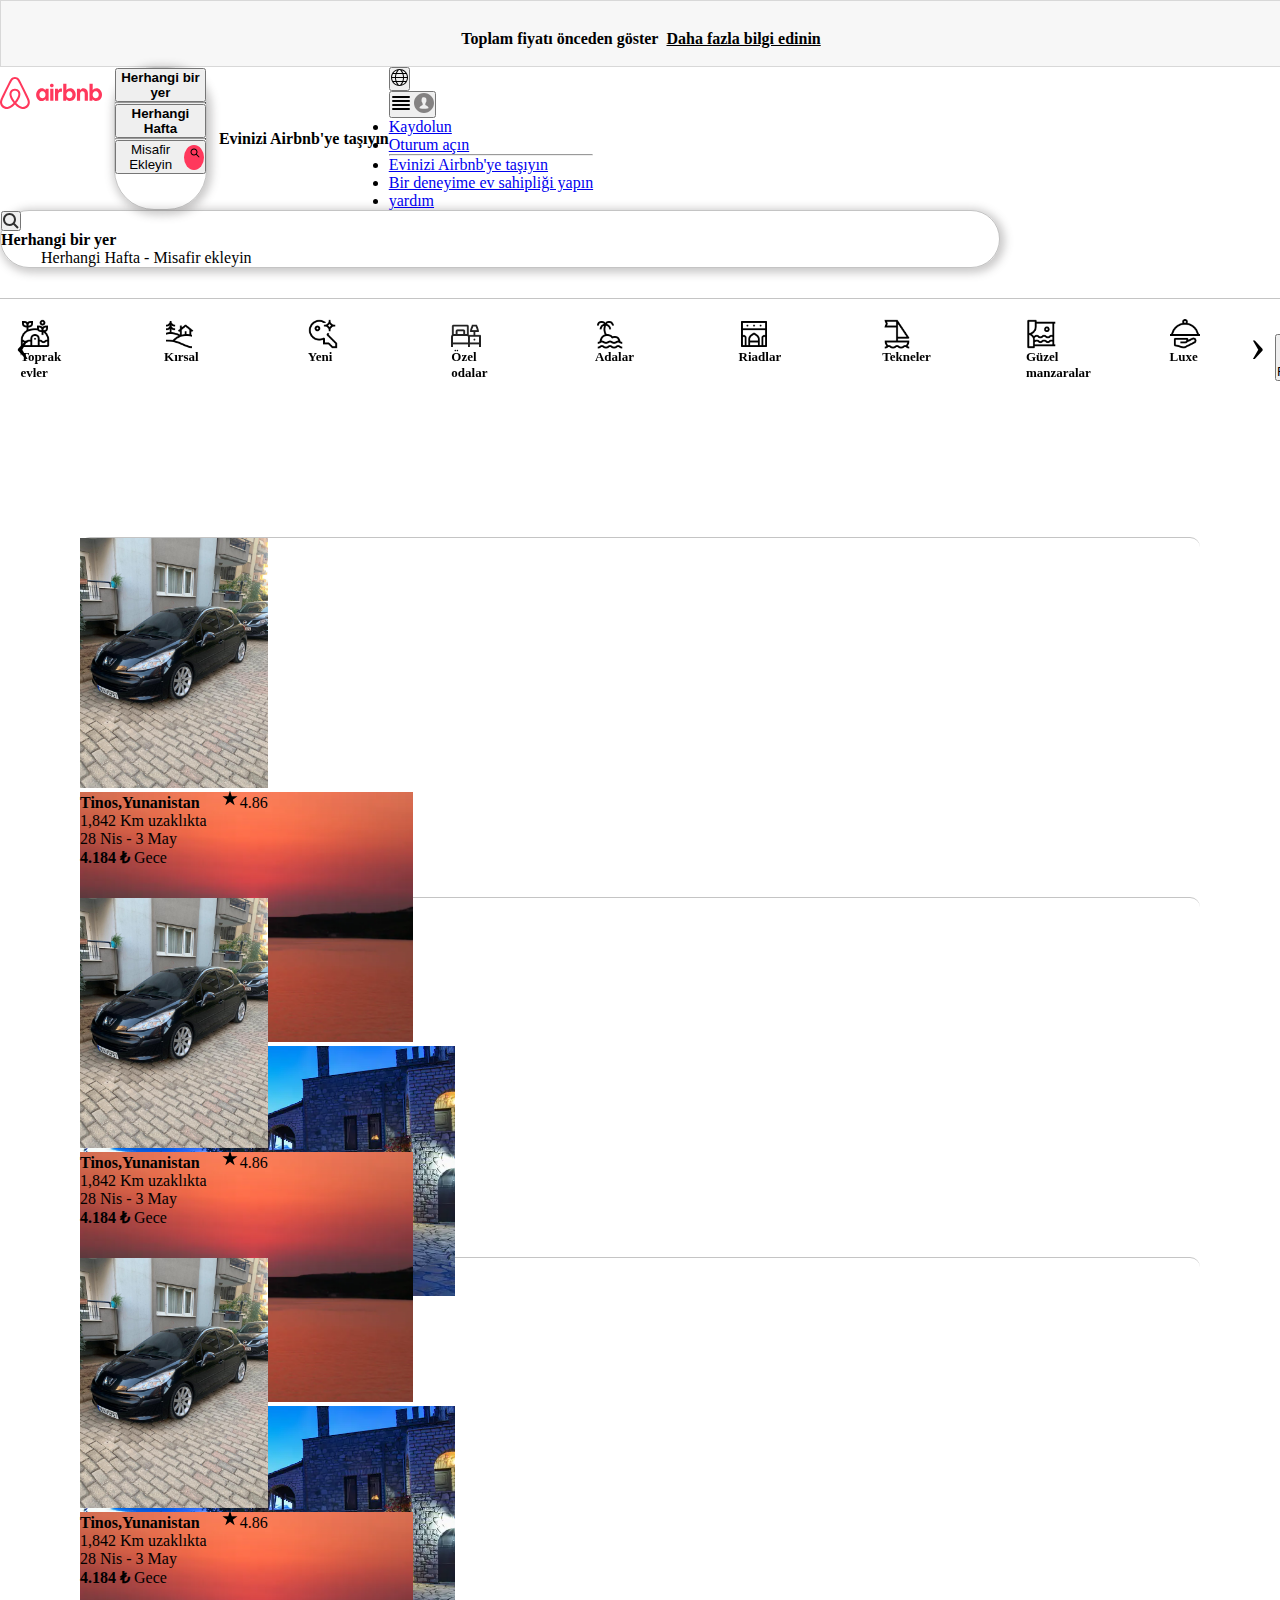
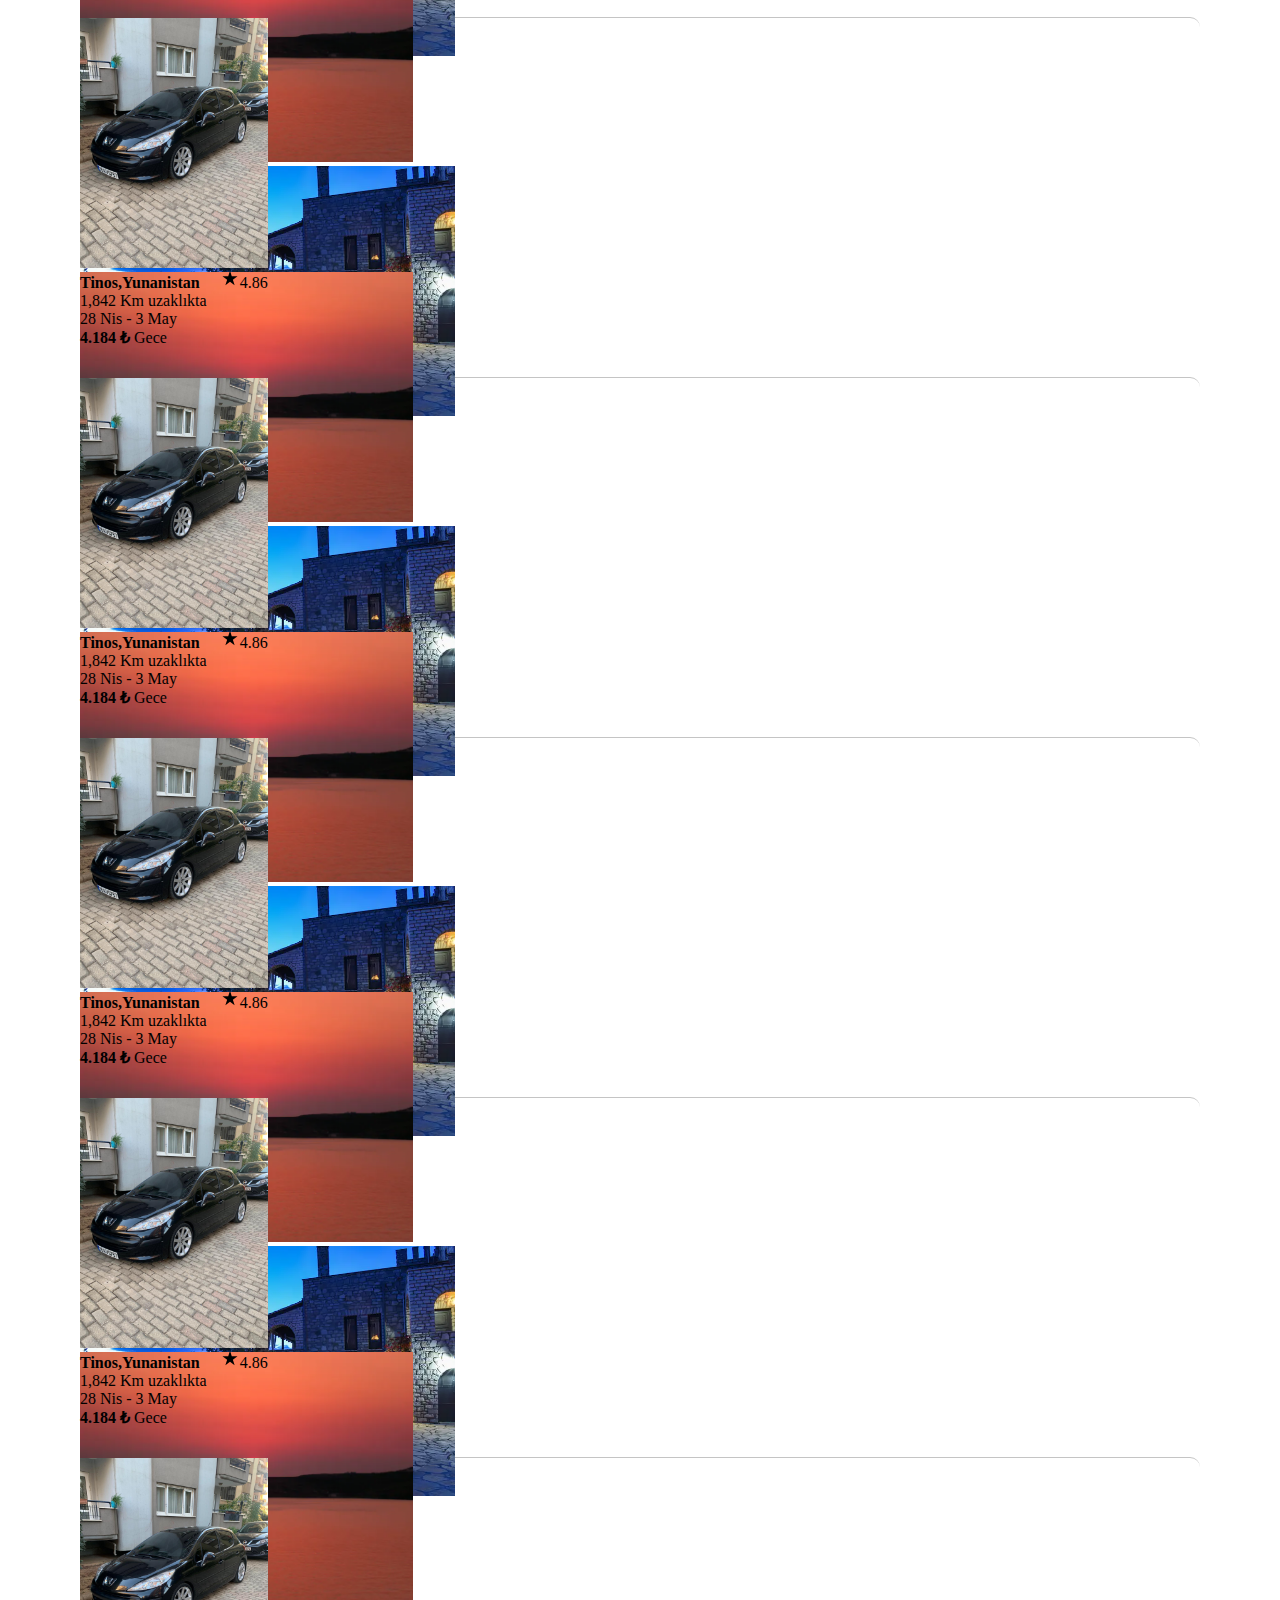
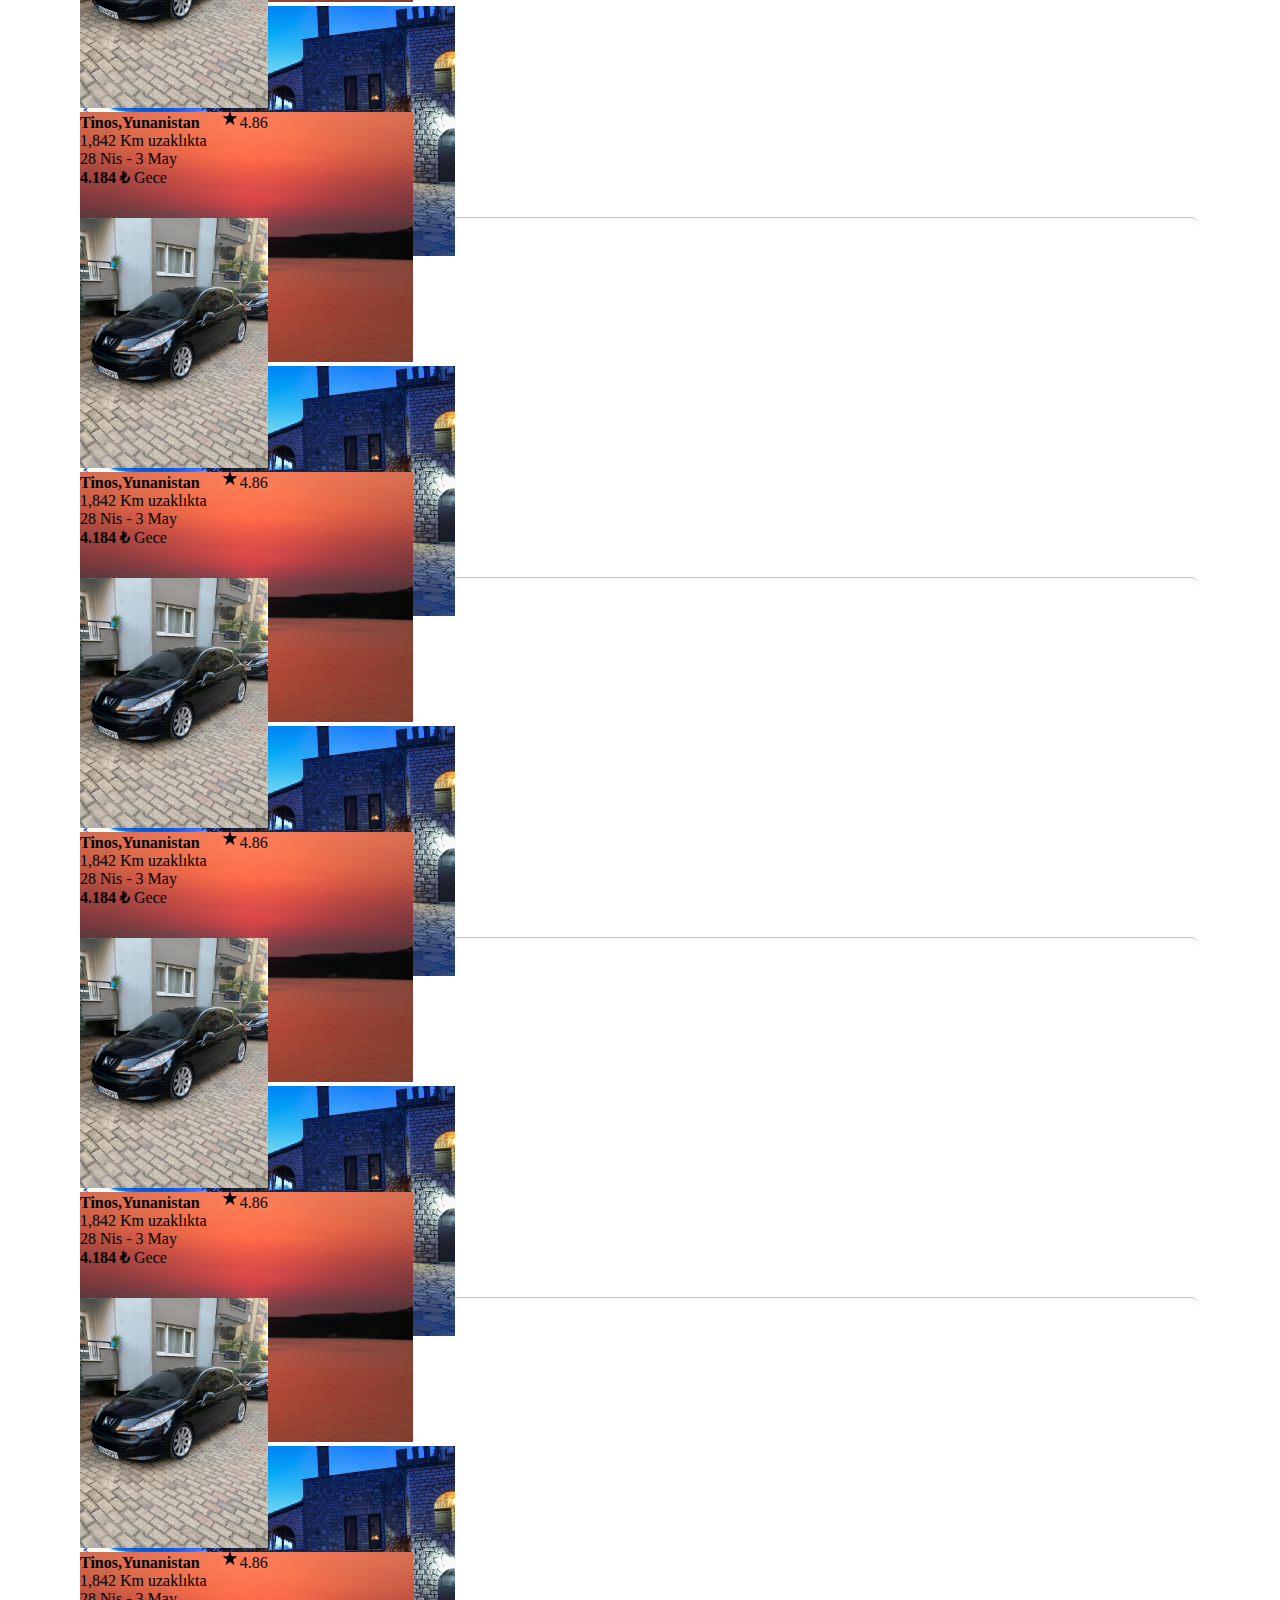
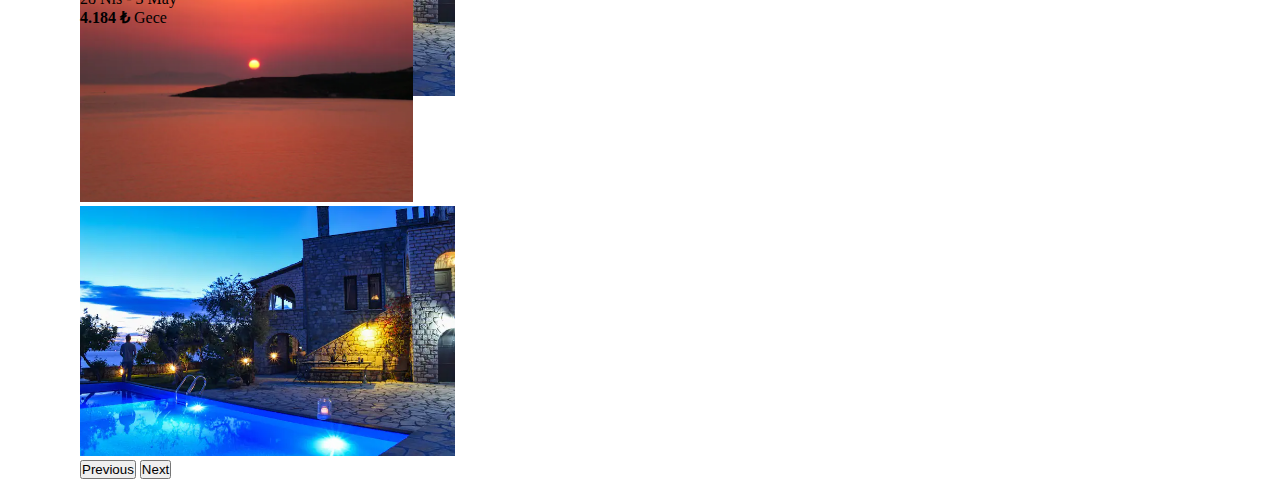
==== commit 4c23cc35: "Update index.html" ====
--- a/index.html
+++ b/index.html
@@ -170,7 +170,6 @@
                              <div class="item">
                                <img src="css/img/index-img/mağralar.jpeg"  alt="">
                                    <h4 class="card-title">Mağralar</h4>
-    
                                   </div>
                              <div class="item">
                                  <img src="css/img/index-img/tropik.jpeg" alt="">
@@ -184,10 +183,7 @@
                                  <img src="css/img/index-img/kenttenuzak.jpeg" alt="">
                                      <h4 class="card-title">Kentten uzak</h4>
                                    </div>
-                             <div class="item">
-                                 <img src="css/img/index-img/207.jfif" alt="">
-                                 <h4 class="card-title" >araba</h4>
-                                </div>
+                           
                                  </div>
                                  
                                  <div class="filter" style="margin: 15px;">
--- a/css/style.css
+++ b/css/style.css
@@ -23,13 +23,6 @@
 * {
   padding: 0;
   margin: 0;
-}
-.owl-stage{
-  display: flex !important;
-  align-items: center !important;
-}
-.owl-carousel .item{
-  height:100px !important;
 }
 .h1 {
   width: 100%;
@@ -271,6 +264,7 @@
 
 .slider::-webkit-slider-thumb {
   -webkit-appearance: none;
+  /* appearance: black; */
   background-color: #222222;
   width: 25px;
   height: 25px;
@@ -341,7 +335,6 @@
   color: #a9a9a9;
   font-size: medium;
 }
-
 .table-container {
   margin-left: auto;
   margin-right: auto;
@@ -413,56 +406,21 @@
 
   background-color: #F7F7F7;
 }
-
-.accordion-button:focus{
-  color: black;
-  border: none;
-  box-shadow: none;
-}
 .accordion-item, accordion-header{
   background-color: #F7F7F7;
   padding: 1rem 0;
 }
-
-
-
-.m-left{
-    width: 65% !important;
-}
-
-.rezerve{
-    width: 80%;
-    height: 500px;
-    border-radius: 2px solid black;
-    border-radius: 20px;
-    margin-left: 55px;
-    box-shadow: -5px 10px 15px rgb(70, 69, 69);
-}
-.date{
-    border: 1px solid rgb(146, 142, 142);
-    margin-left: 50px;
-    height: 61px;
-    width: 300px !important;
-    border-radius: 20px;
-    overflow: hidden;
-}
-.form-control{
-    border-left: none !important;
-}
-.cikis{
-    border-right: none !important;
-}
-
-.seyhatuzat{
-    display: flex;
-    justify-content: center;
-    align-items: center;
-    padding: 20px;
-    width: 80%;
-    height: 100px;
-    margin-top: 30px;
-    margin-left: 55px;
-    border: 1px solid rgb(160, 153, 153);
-    border-radius: 20px;
-}
-
+.accordion-button{
+  font-size: 1.3rem;
+  font-weight: 300;
+}
+.accordion-button:focus{
+  box-shadow: none;
+  color: black;
+}
+.accordion-body{
+  font-size: 1.1rem;
+}
+.accordion-body a{
+  color: black;
+}
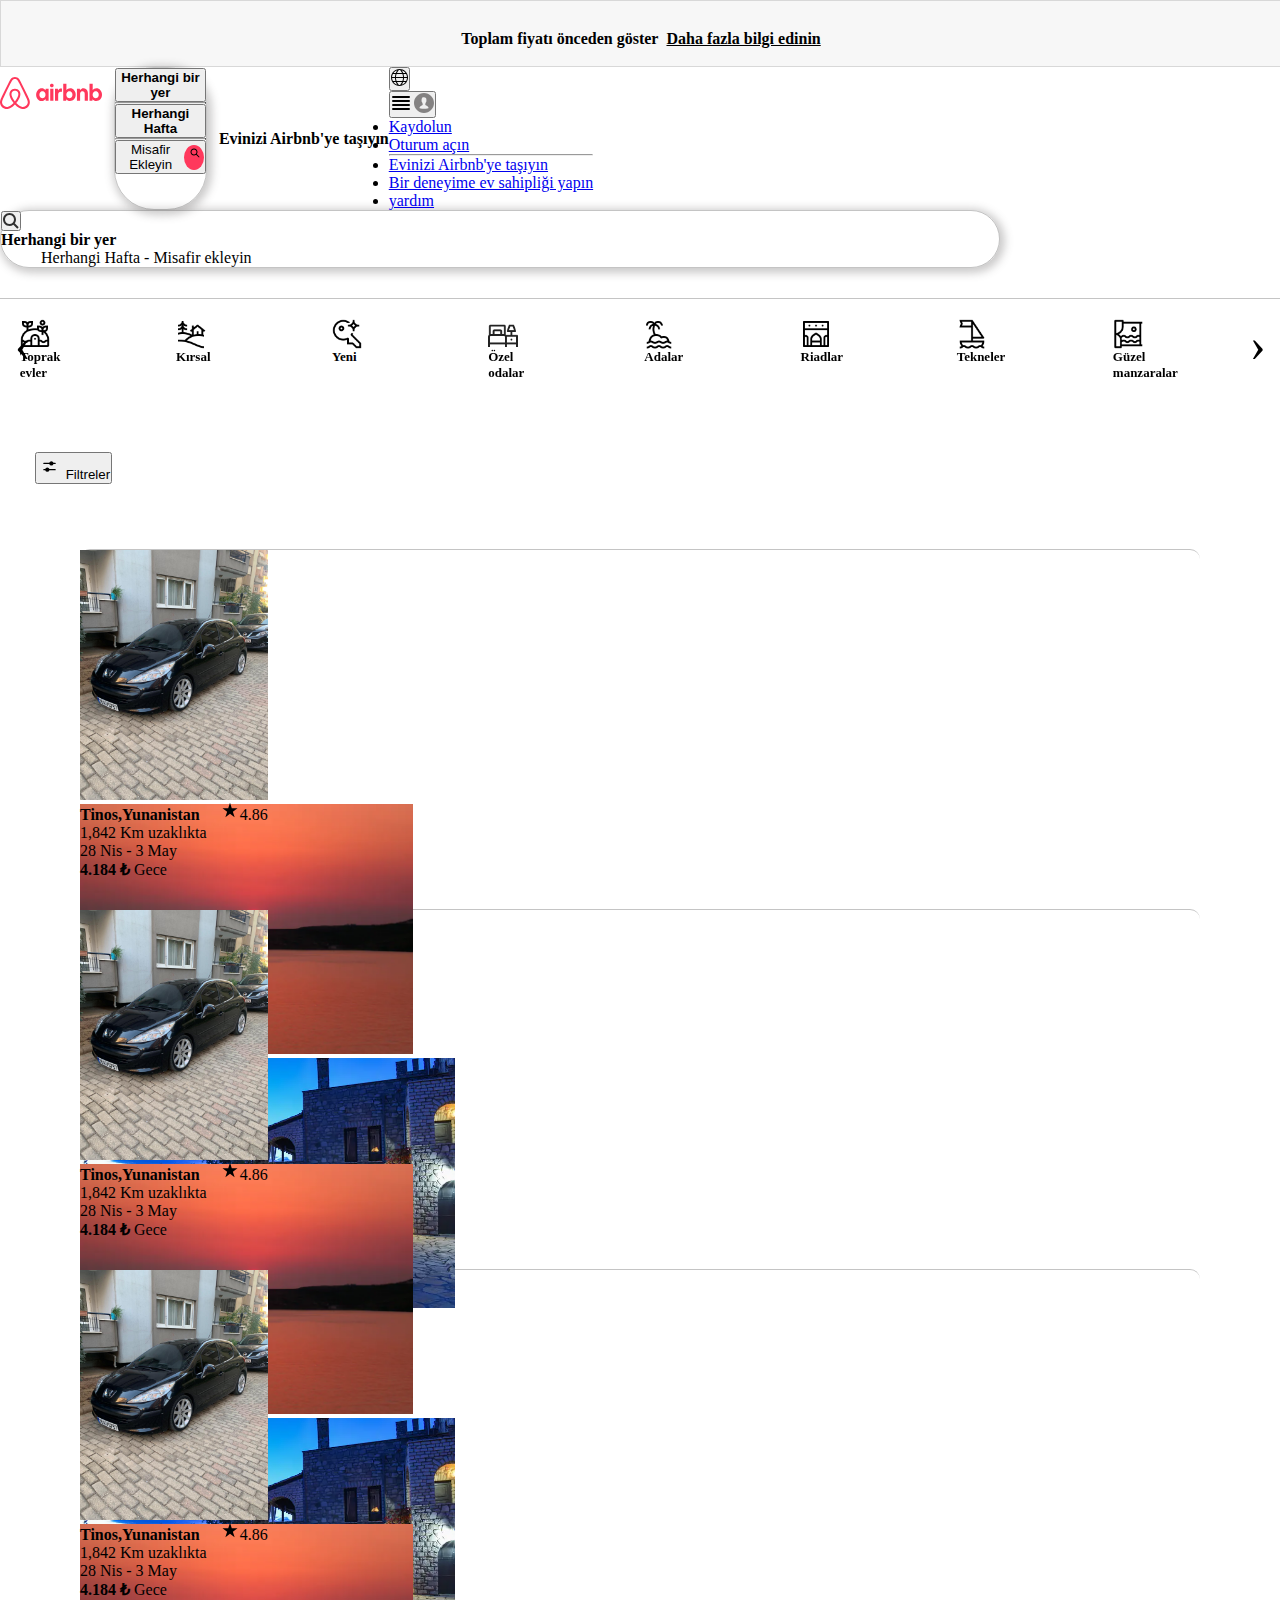
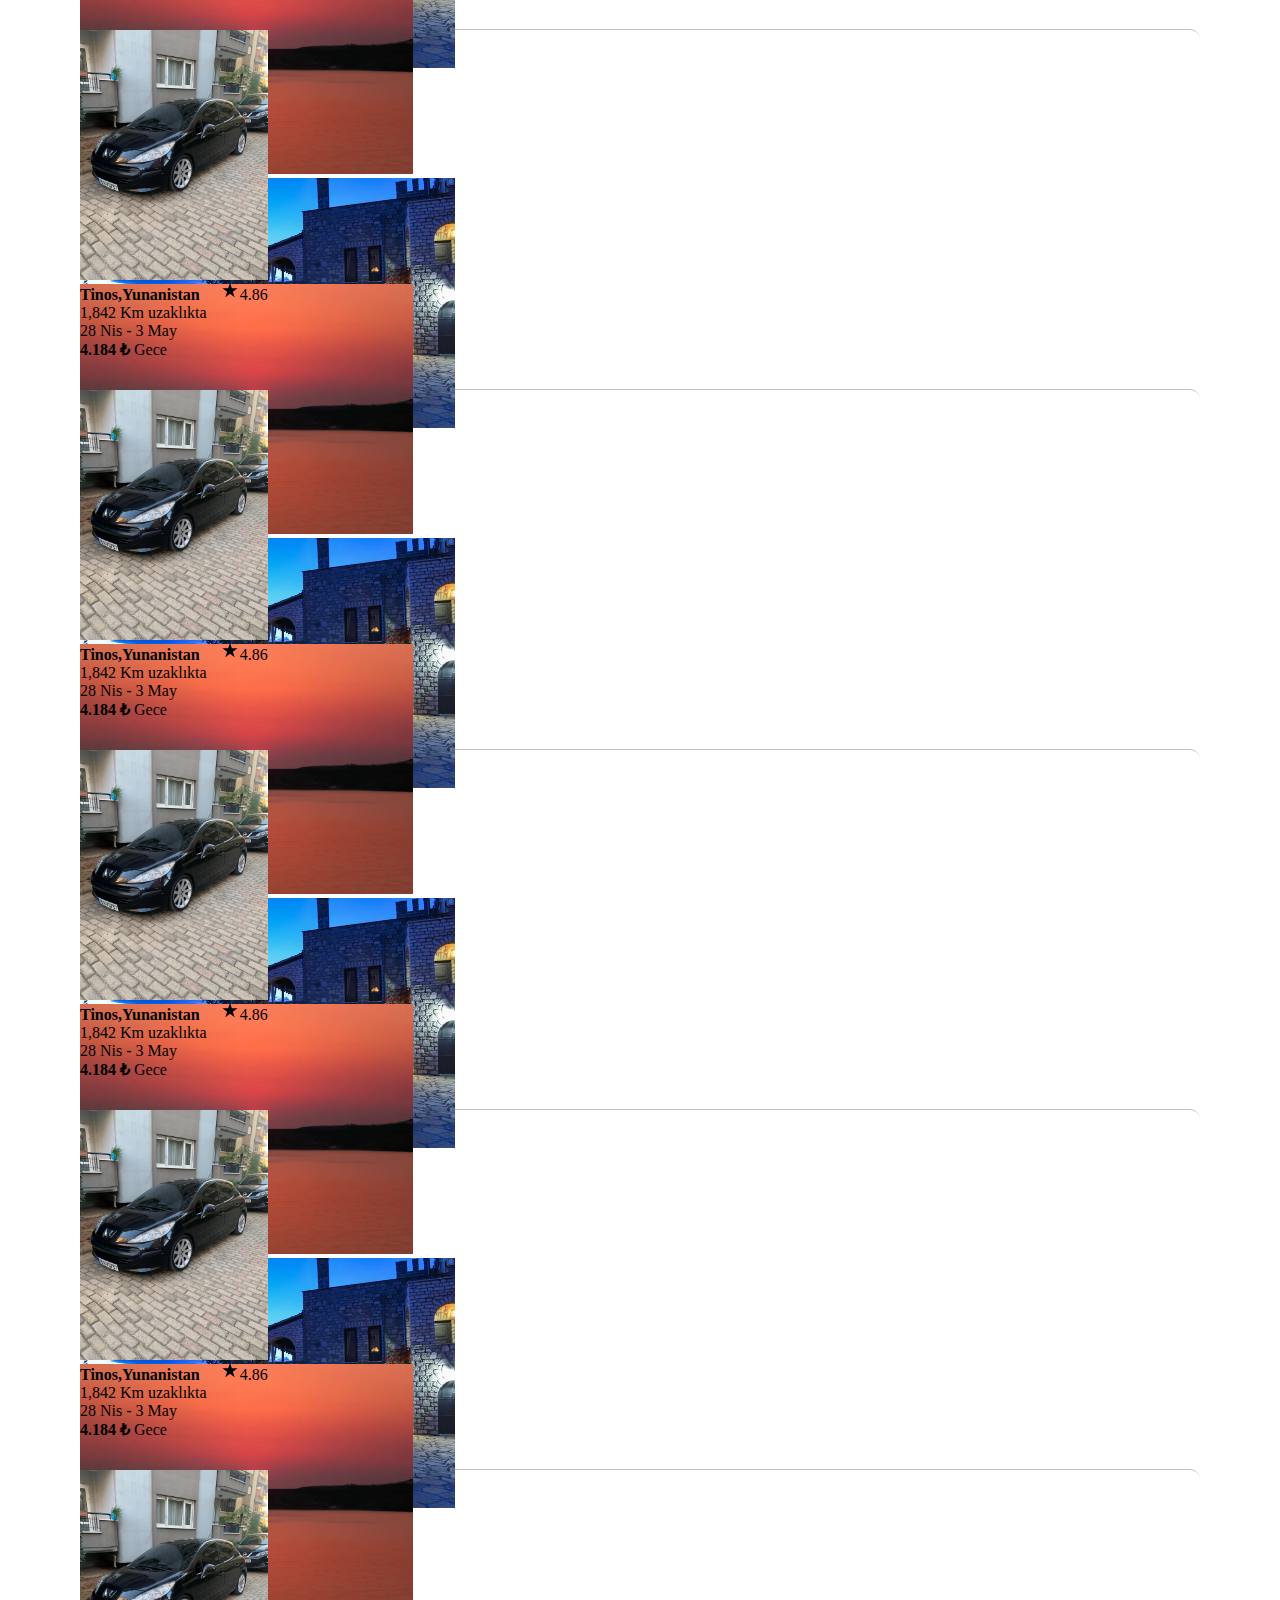
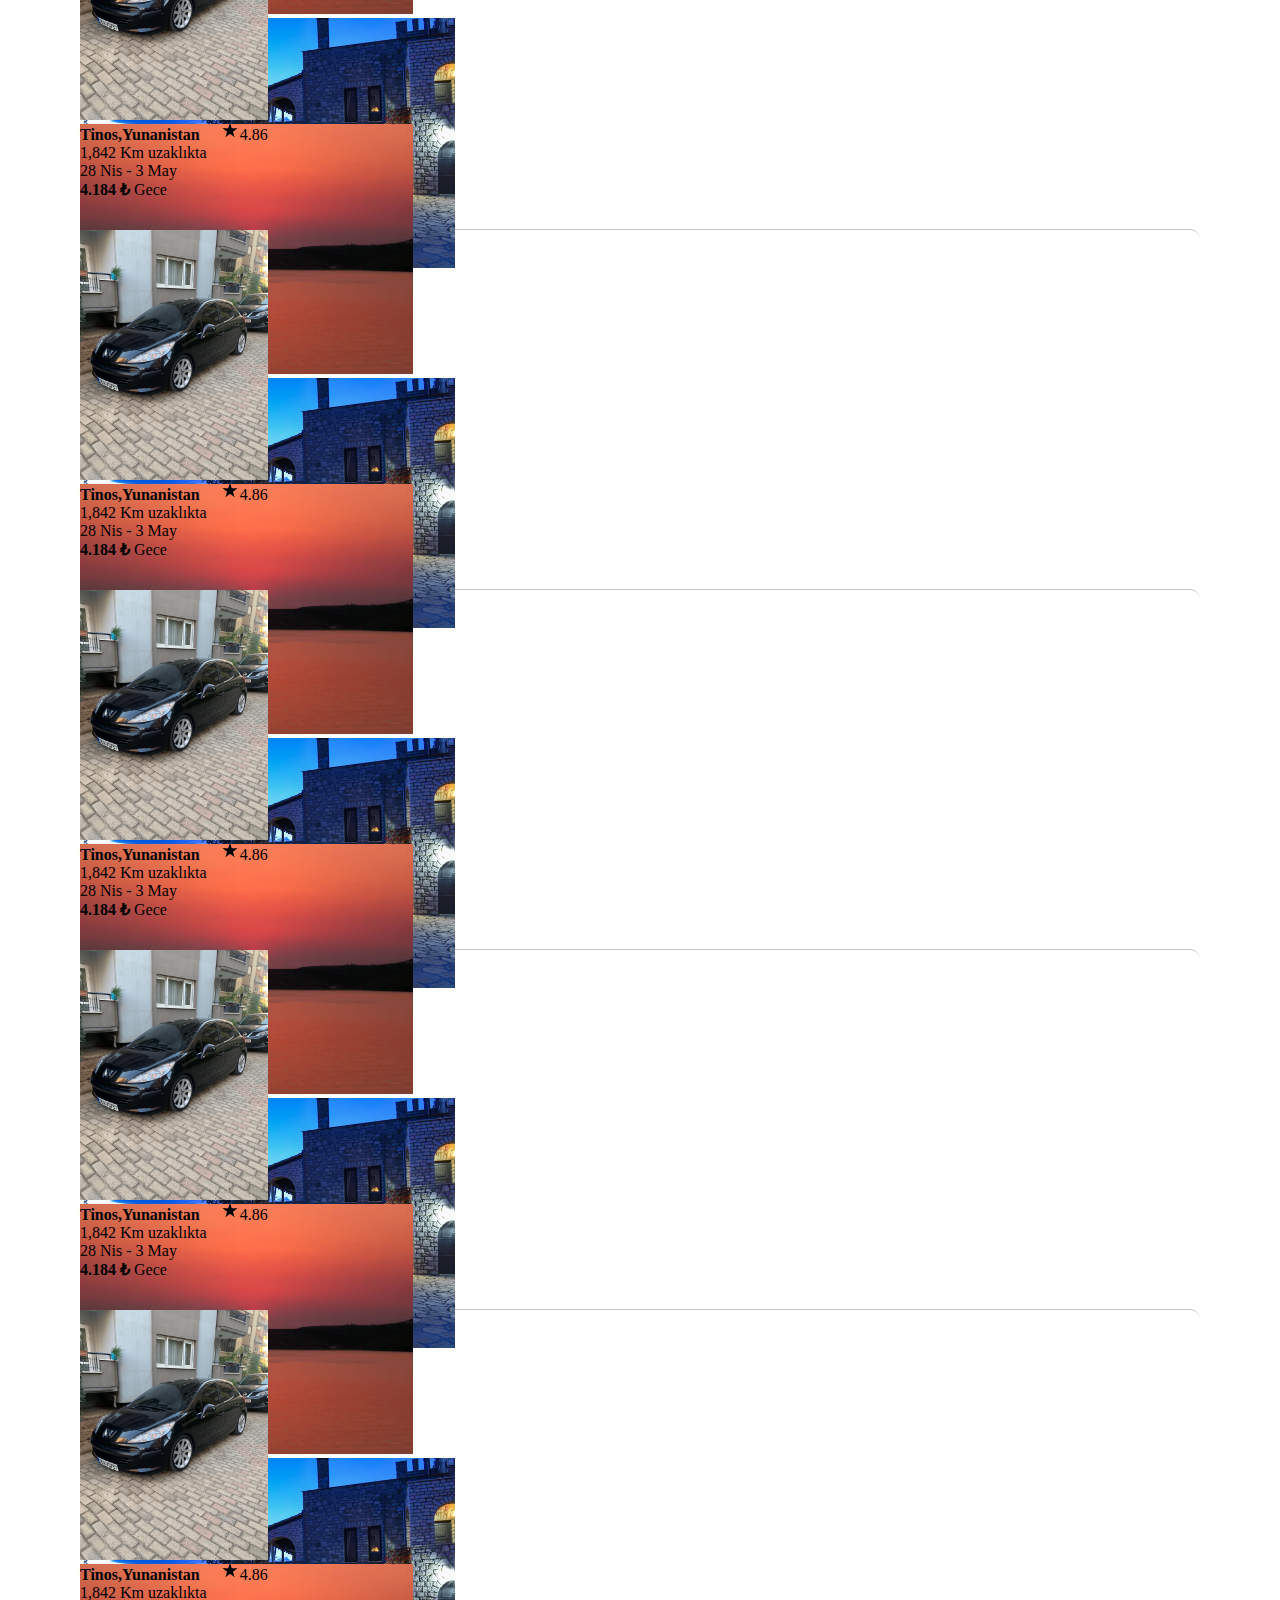
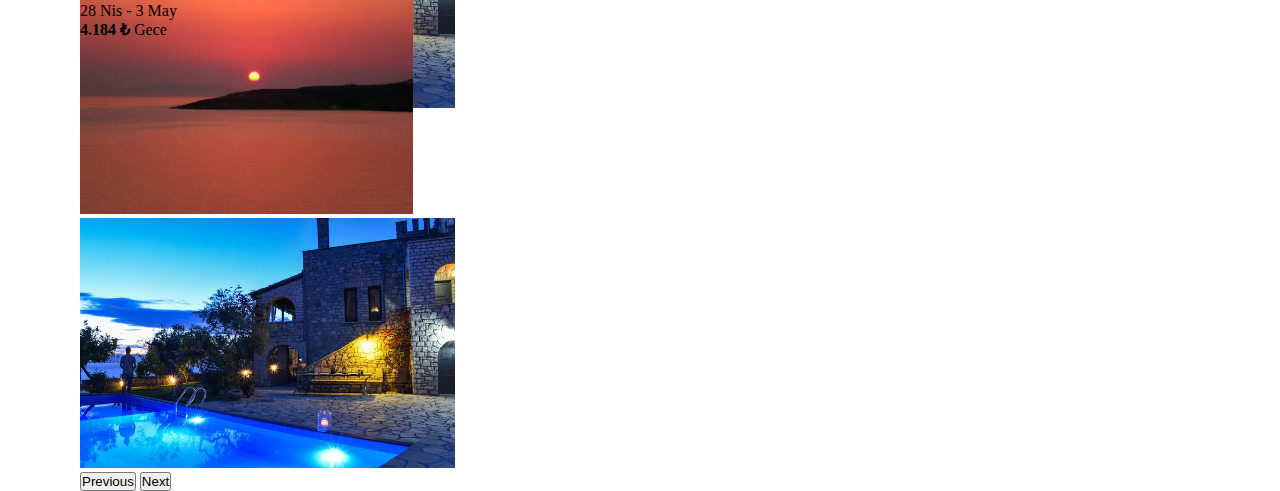
==== commit 45b8844b: "Merge branch 'main' into melodi" ====
--- a/index.html
+++ b/index.html
@@ -98,12 +98,12 @@
     
                     <div class="col-11" >
          
-                        <div class="home-demo" style="display: flex; padding: 20px;">
+                        <div class="home-demo d-flex align-items-center" style="padding: 20px;">
                             
                        
-                         <div class="owl-carousel owl-theme">
+                              <div class="owl-carousel owl-theme d-flex align-items-center">
                             
-                             <div class="item" style="height: 150px;">
+                             <div class="item">
                                  <img src="css/img/index-img/toprak.jpeg" alt="">
                                      <h4 class="card-title">Toprak evler</h4>
                                 </div>
@@ -167,9 +167,13 @@
                                  <img src="css/img/index-img/üçgenevler.jpeg" alt="">
                                      <h4 class="card-title">Üçgen Evler</h4>
                                    </div>
-                             <div class="item">
-                               <img src="css/img/index-img/mağralar.jpeg"  alt="">
-                                   <h4 class="card-title">Mağralar</h4>
+                             <div class="item" >
+                                 <img src="css/img/index-img/üçgenevler.jpeg" alt="">
+                                     <h4 class="card-title">Üçgen Evler</h4>
+                                   </div>
+                             <div class="item">
+                                  <img src="css/img/index-img/mağralar.jpeg"  alt="">
+                                      <h4 class="card-title">Mağralar</h4>
                                   </div>
                              <div class="item">
                                  <img src="css/img/index-img/tropik.jpeg" alt="">
@@ -183,7 +187,10 @@
                                  <img src="css/img/index-img/kenttenuzak.jpeg" alt="">
                                      <h4 class="card-title">Kentten uzak</h4>
                                    </div>
-                           
+                             <div class="item">
+                                 <img src="css/img/index-img/207.jfif" alt="">
+                                 <h4 class="card-title" >araba</h4>
+                                </div>
                                  </div>
                                  
                                  <div class="filter" style="margin: 15px;">
@@ -609,7 +616,7 @@
     <script>
         var owl = $('.owl-carousel');
             owl.owlCarousel({
-                margin: 10,
+                margin:10,
                 loop: true,
                 nav: true,
                 autoplay:true,
--- a/css/style.css
+++ b/css/style.css
@@ -23,6 +23,13 @@
 * {
   padding: 0;
   margin: 0;
+}
+.owl-stage{
+  display: flex !important;
+  align-items: center !important;
+}
+.owl-carousel .item{
+  height:100px !important;
 }
 .h1 {
   width: 100%;
@@ -177,7 +184,7 @@
 .m-left {
   width: 65% !important;
 }
-/* HOMES- MELODİ */
+
 .navbar {
   display: flex;
   align-items: center;
@@ -264,7 +271,6 @@
 
 .slider::-webkit-slider-thumb {
   -webkit-appearance: none;
-  /* appearance: black; */
   background-color: #222222;
   width: 25px;
   height: 25px;
@@ -335,6 +341,7 @@
   color: #a9a9a9;
   font-size: medium;
 }
+
 .table-container {
   margin-left: auto;
   margin-right: auto;
@@ -406,10 +413,19 @@
 
   background-color: #F7F7F7;
 }
+
+
+.accordion-button:focus{
+  color: black;
+  border: none;
+  box-shadow: none;
+}
+
 .accordion-item, accordion-header{
   background-color: #F7F7F7;
   padding: 1rem 0;
 }
+
 .accordion-button{
   font-size: 1.3rem;
   font-weight: 300;
@@ -424,3 +440,46 @@
 .accordion-body a{
   color: black;
 }
+
+
+
+.m-left{
+    width: 65% !important;
+}
+
+.rezerve{
+    width: 80%;
+    height: 500px;
+    border-radius: 2px solid black;
+    border-radius: 20px;
+    margin-left: 55px;
+    box-shadow: -5px 10px 15px rgb(70, 69, 69);
+}
+.date{
+    border: 1px solid rgb(146, 142, 142);
+    margin-left: 50px;
+    height: 61px;
+    width: 300px !important;
+    border-radius: 20px;
+    overflow: hidden;
+}
+.form-control{
+    border-left: none !important;
+}
+.cikis{
+    border-right: none !important;
+}
+
+.seyhatuzat{
+    display: flex;
+    justify-content: center;
+    align-items: center;
+    padding: 20px;
+    width: 80%;
+    height: 100px;
+    margin-top: 30px;
+    margin-left: 55px;
+    border: 1px solid rgb(160, 153, 153);
+    border-radius: 20px;
+}
+
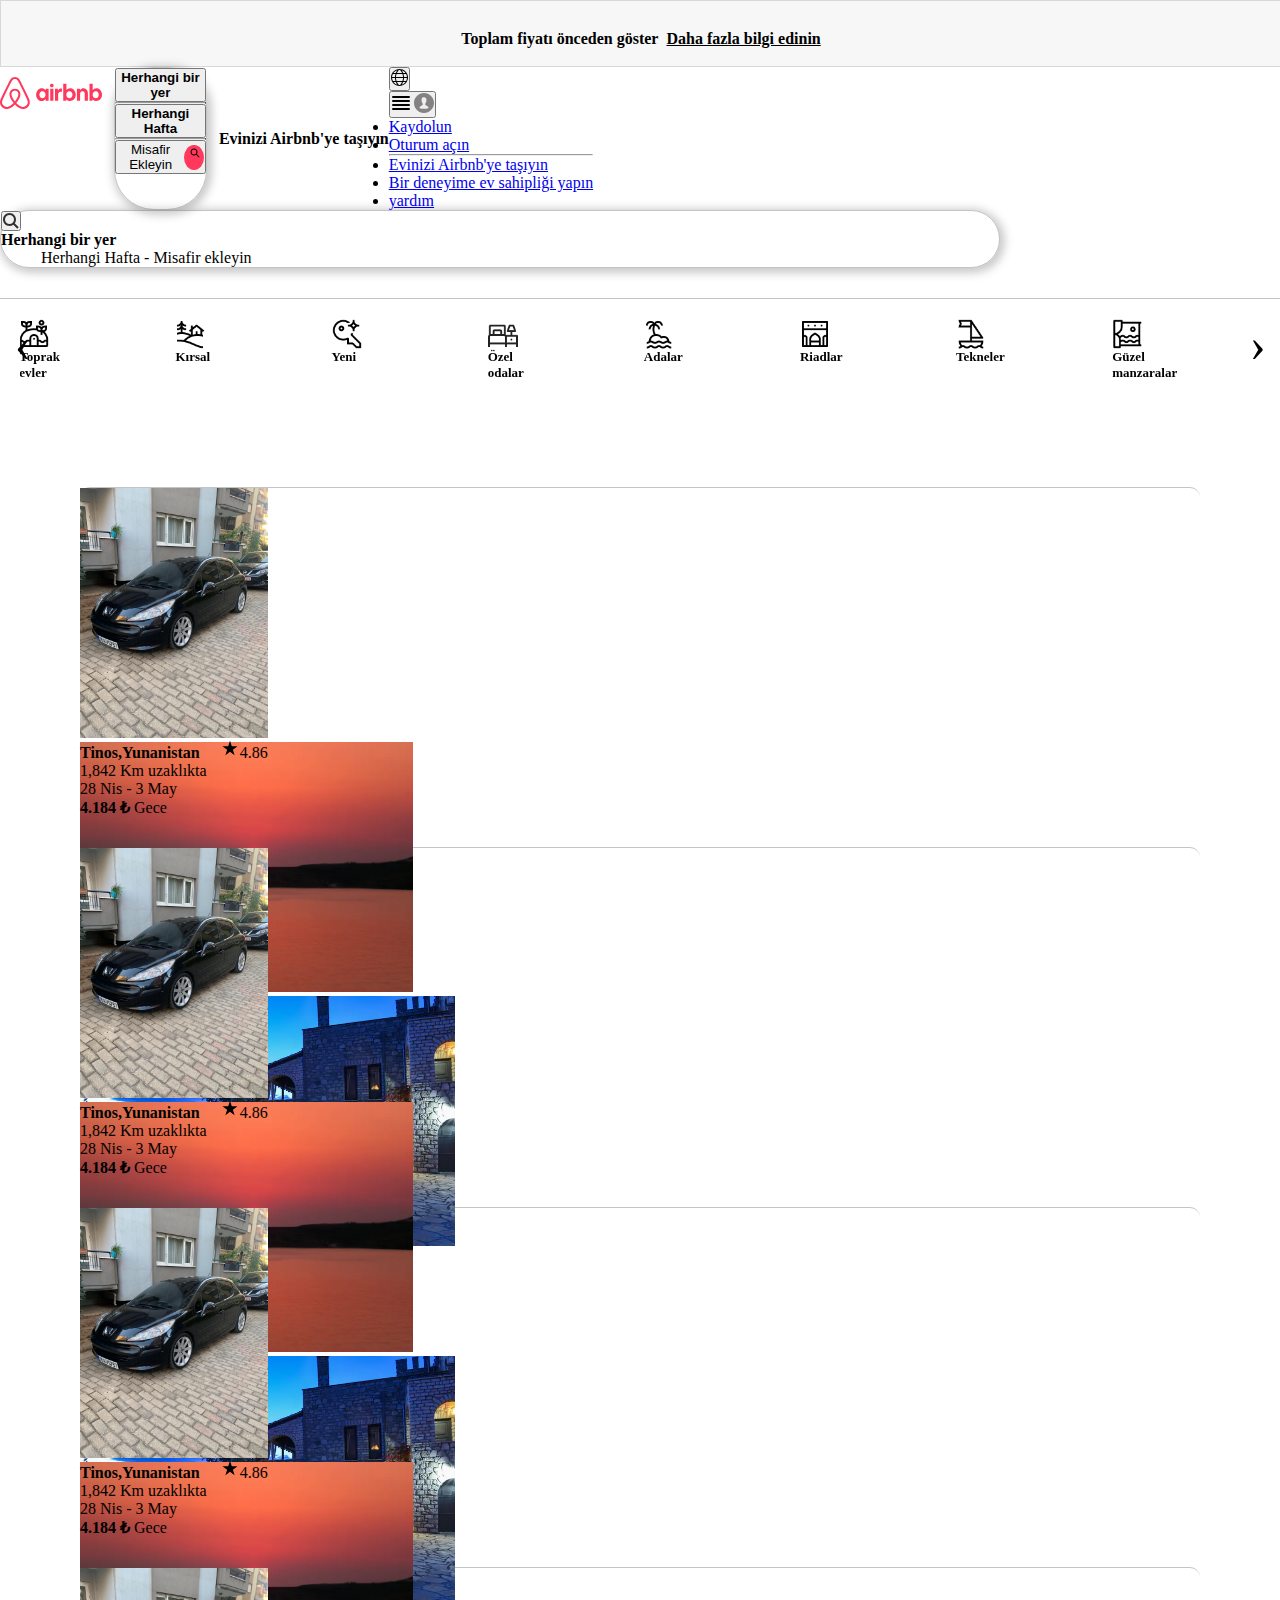
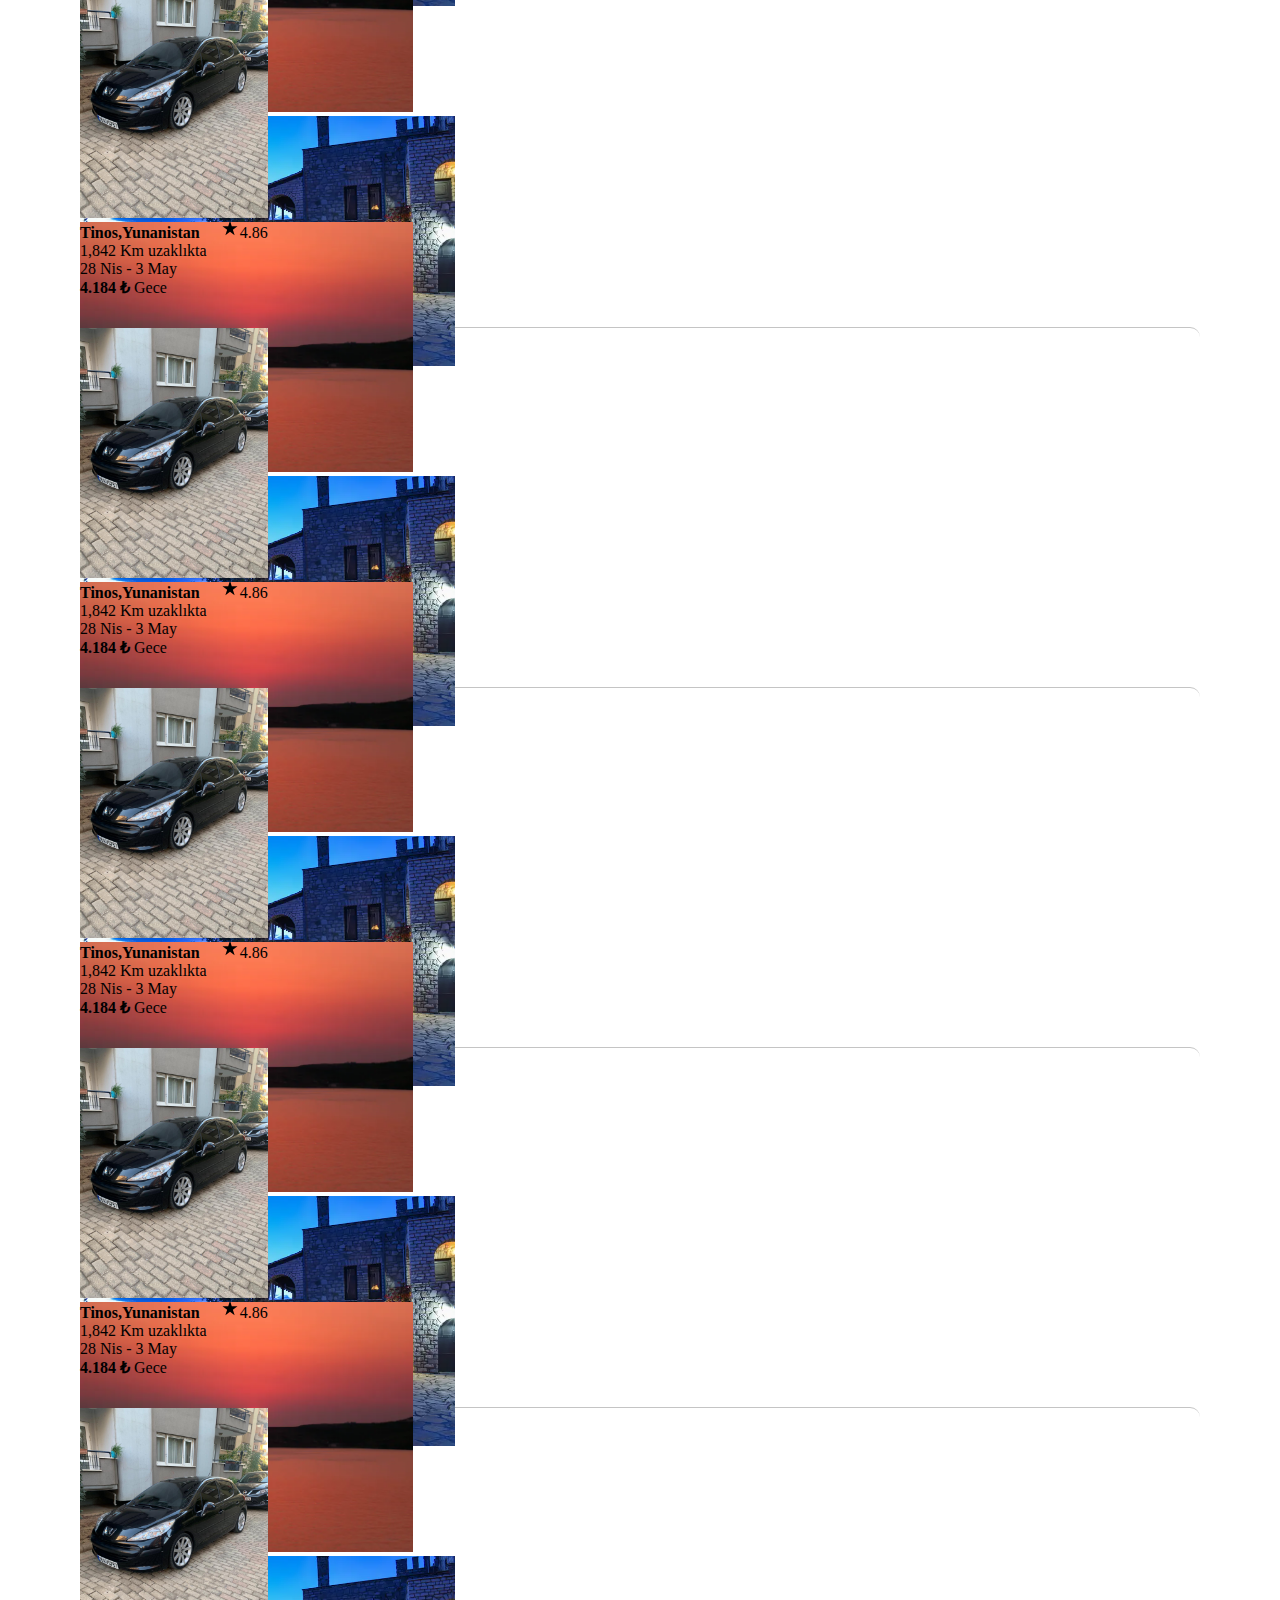
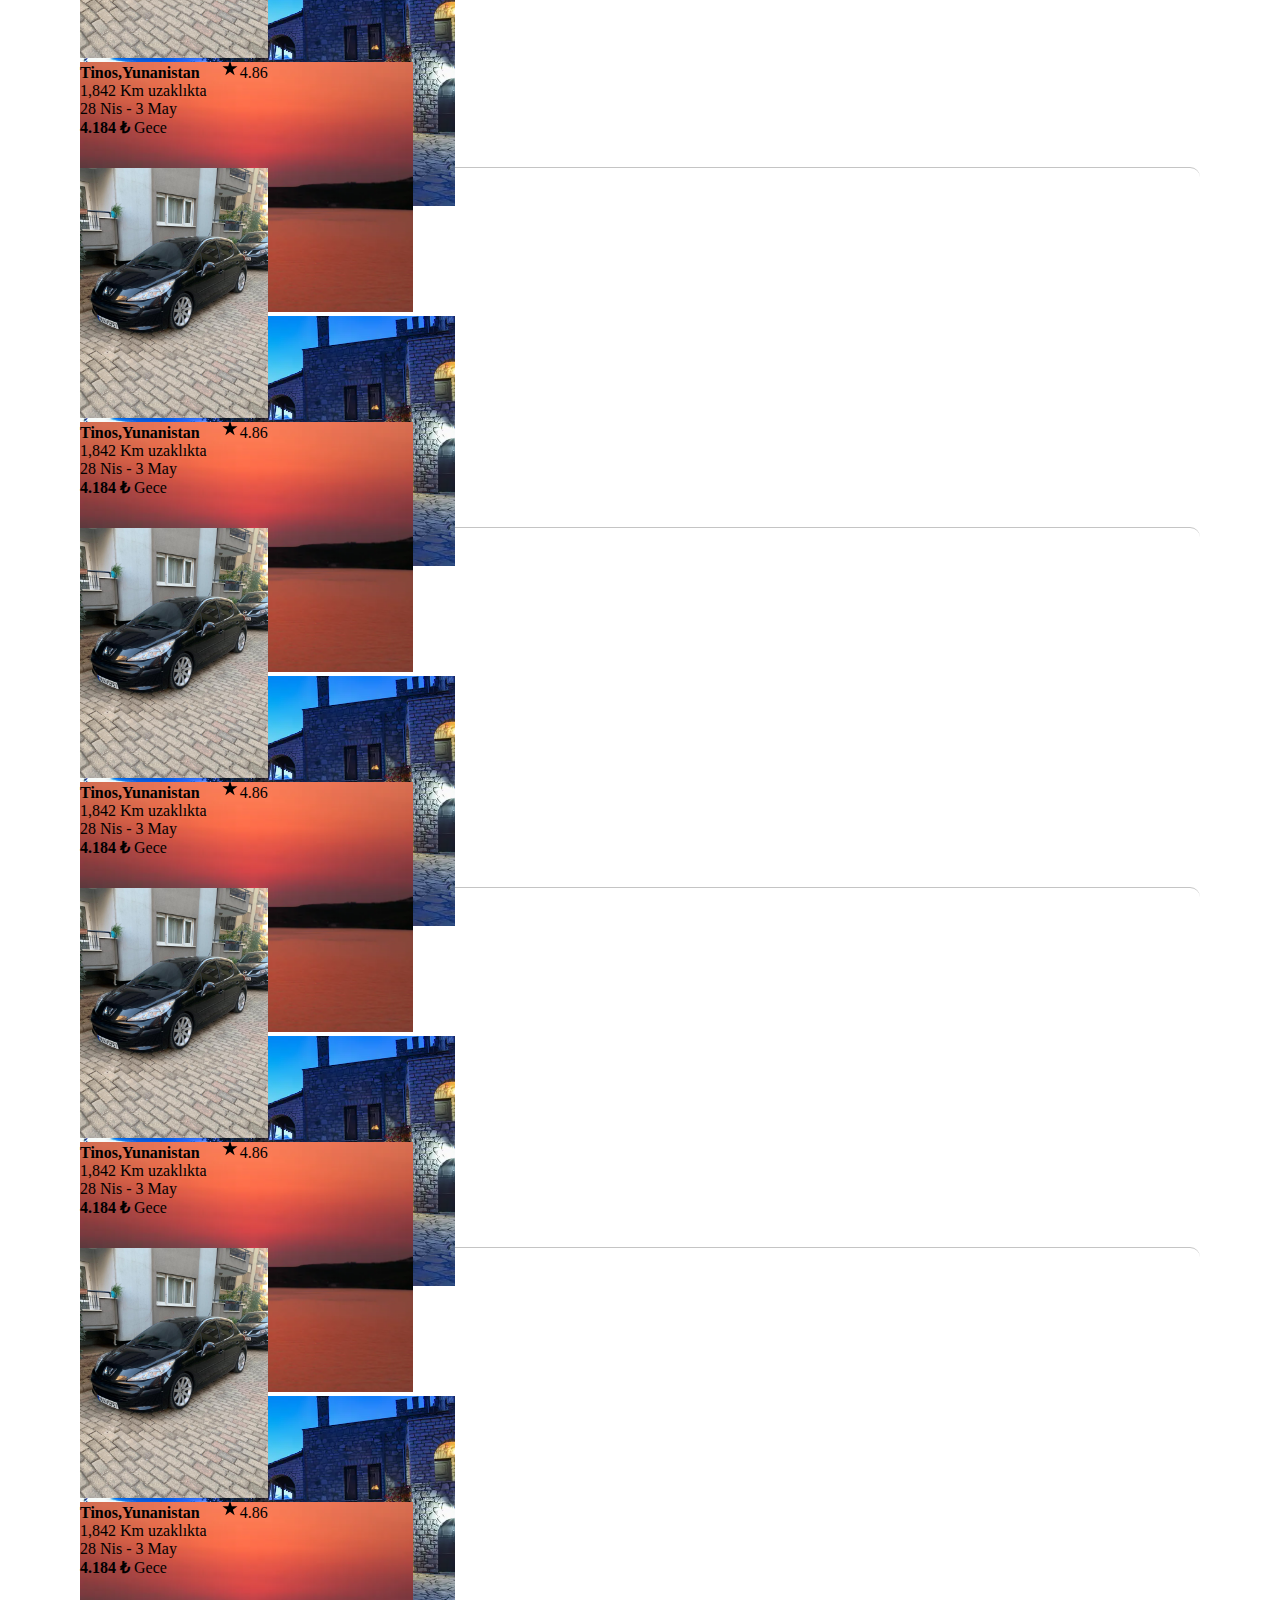
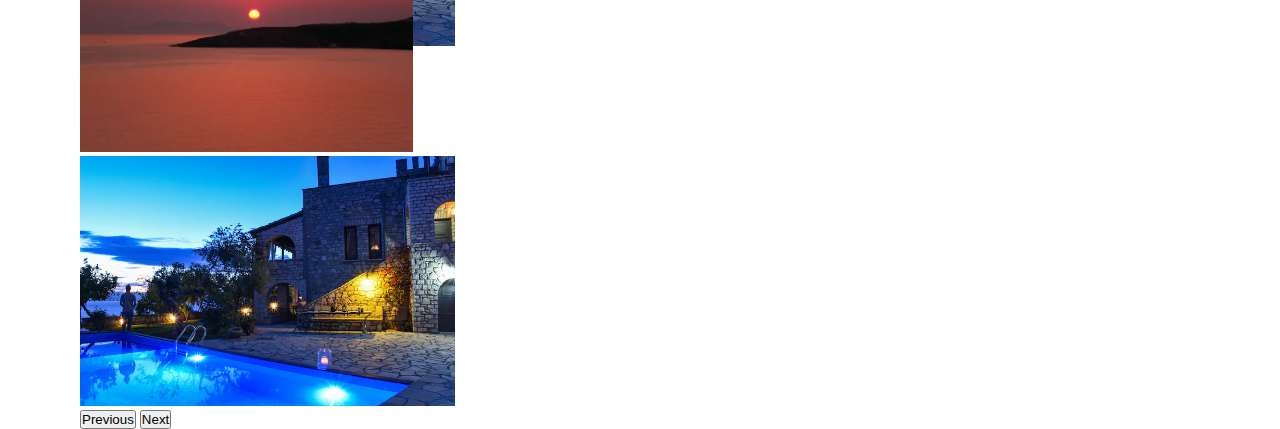
==== commit 011ffceb: "Merge branch 'suleyman' of https://github.com/demirvedat/airbnb-clone into suleyman" ====
--- a/index.html
+++ b/index.html
@@ -103,7 +103,7 @@
                        
                               <div class="owl-carousel owl-theme d-flex align-items-center">
                             
-                             <div class="item">
+                             <div class="item" style="height: 150px;">
                                  <img src="css/img/index-img/toprak.jpeg" alt="">
                                      <h4 class="card-title">Toprak evler</h4>
                                 </div>
@@ -167,6 +167,11 @@
                                  <img src="css/img/index-img/üçgenevler.jpeg" alt="">
                                      <h4 class="card-title">Üçgen Evler</h4>
                                    </div>
+
+                             <div class="item">
+                               <img src="css/img/index-img/mağralar.jpeg"  alt="">
+                                   <h4 class="card-title">Mağralar</h4>
+
                              <div class="item" >
                                  <img src="css/img/index-img/üçgenevler.jpeg" alt="">
                                      <h4 class="card-title">Üçgen Evler</h4>
@@ -174,6 +179,7 @@
                              <div class="item">
                                   <img src="css/img/index-img/mağralar.jpeg"  alt="">
                                       <h4 class="card-title">Mağralar</h4>
+
                                   </div>
                              <div class="item">
                                  <img src="css/img/index-img/tropik.jpeg" alt="">
@@ -187,10 +193,7 @@
                                  <img src="css/img/index-img/kenttenuzak.jpeg" alt="">
                                      <h4 class="card-title">Kentten uzak</h4>
                                    </div>
-                             <div class="item">
-                                 <img src="css/img/index-img/207.jfif" alt="">
-                                 <h4 class="card-title" >araba</h4>
-                                </div>
+                           
                                  </div>
                                  
                                  <div class="filter" style="margin: 15px;">
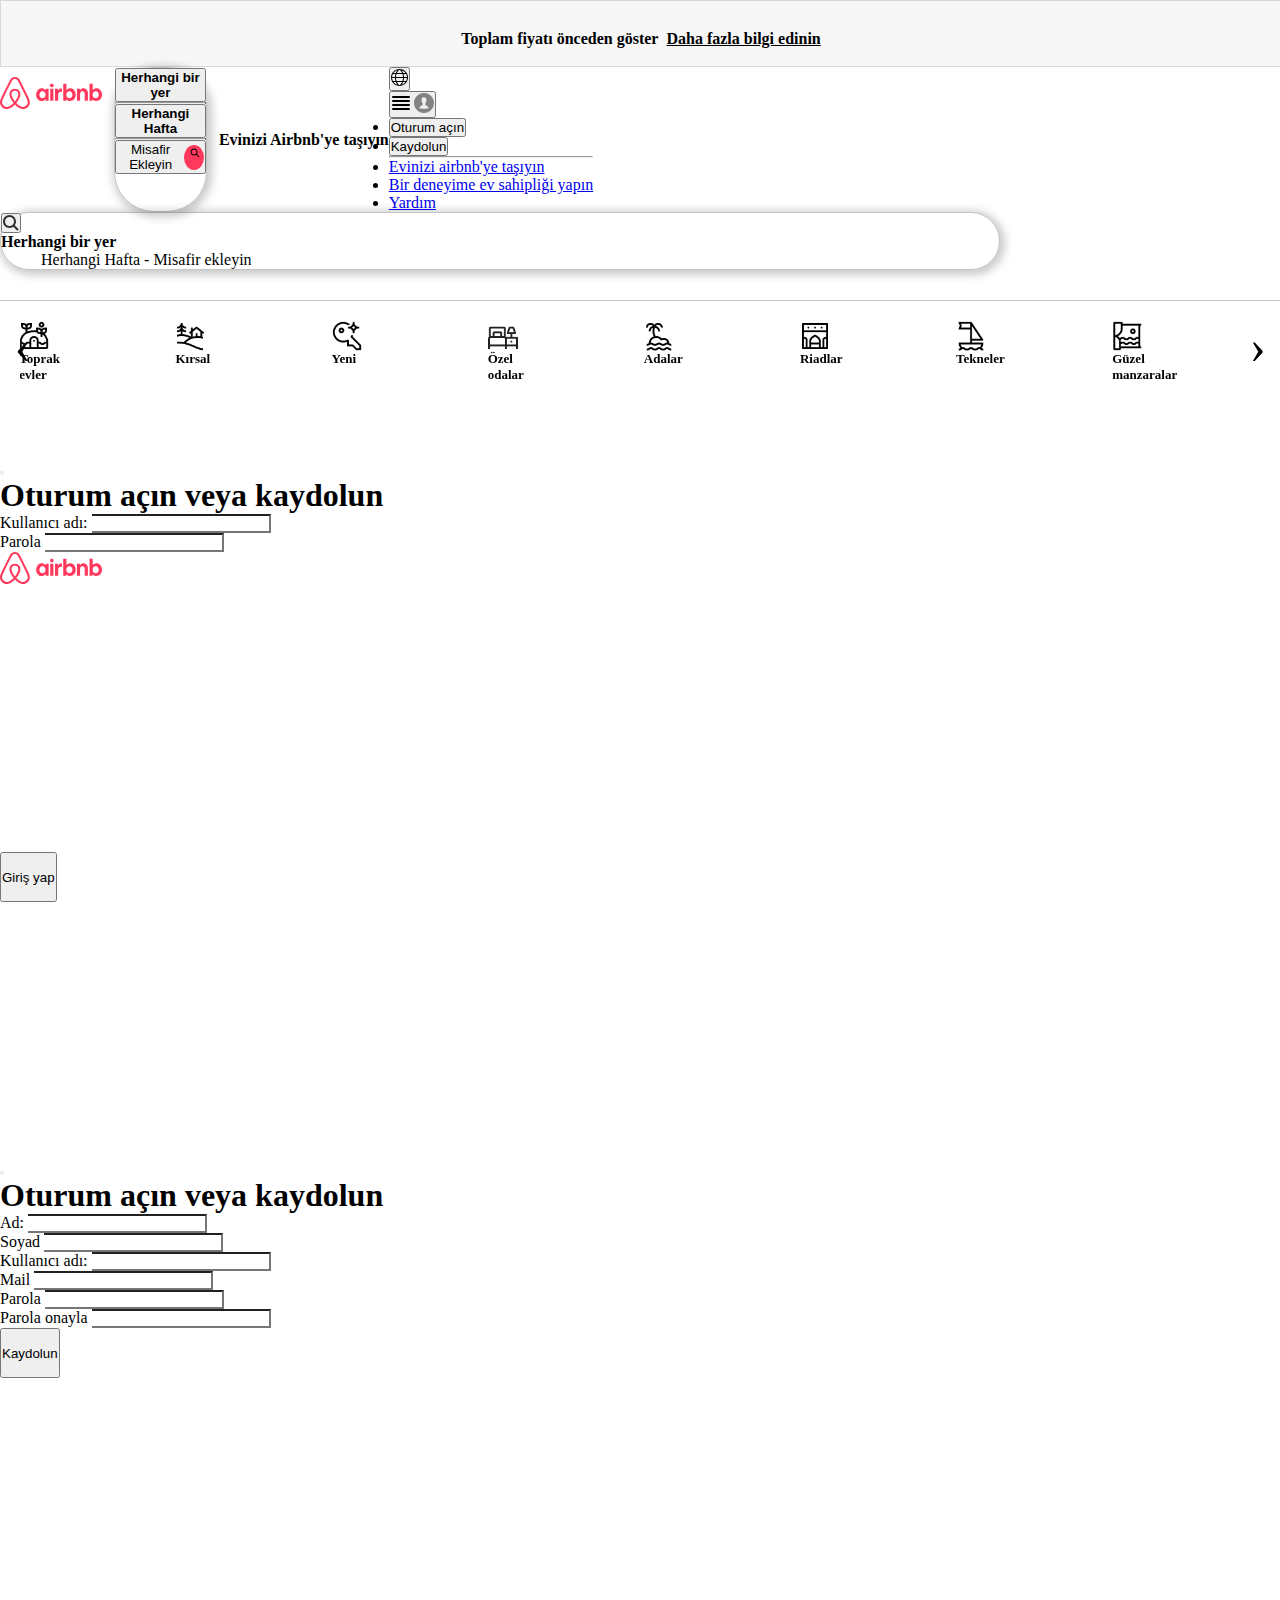
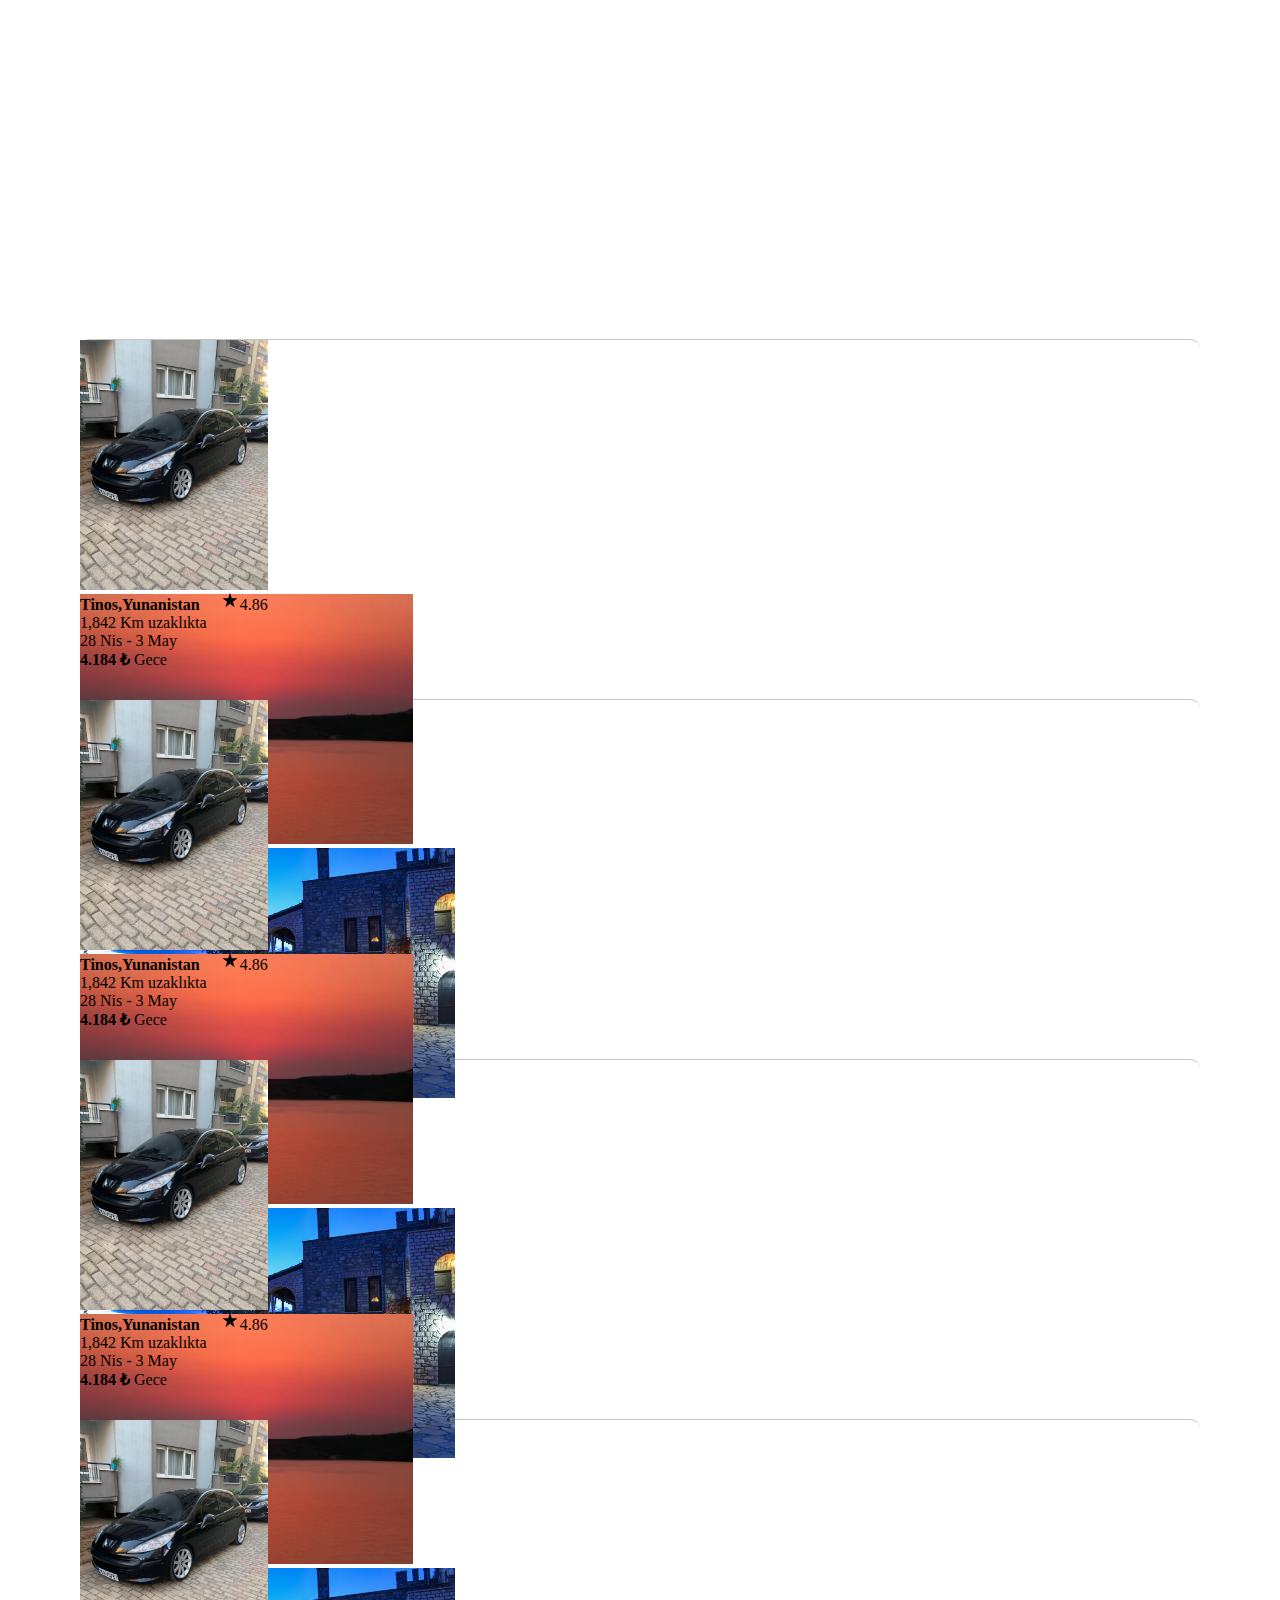
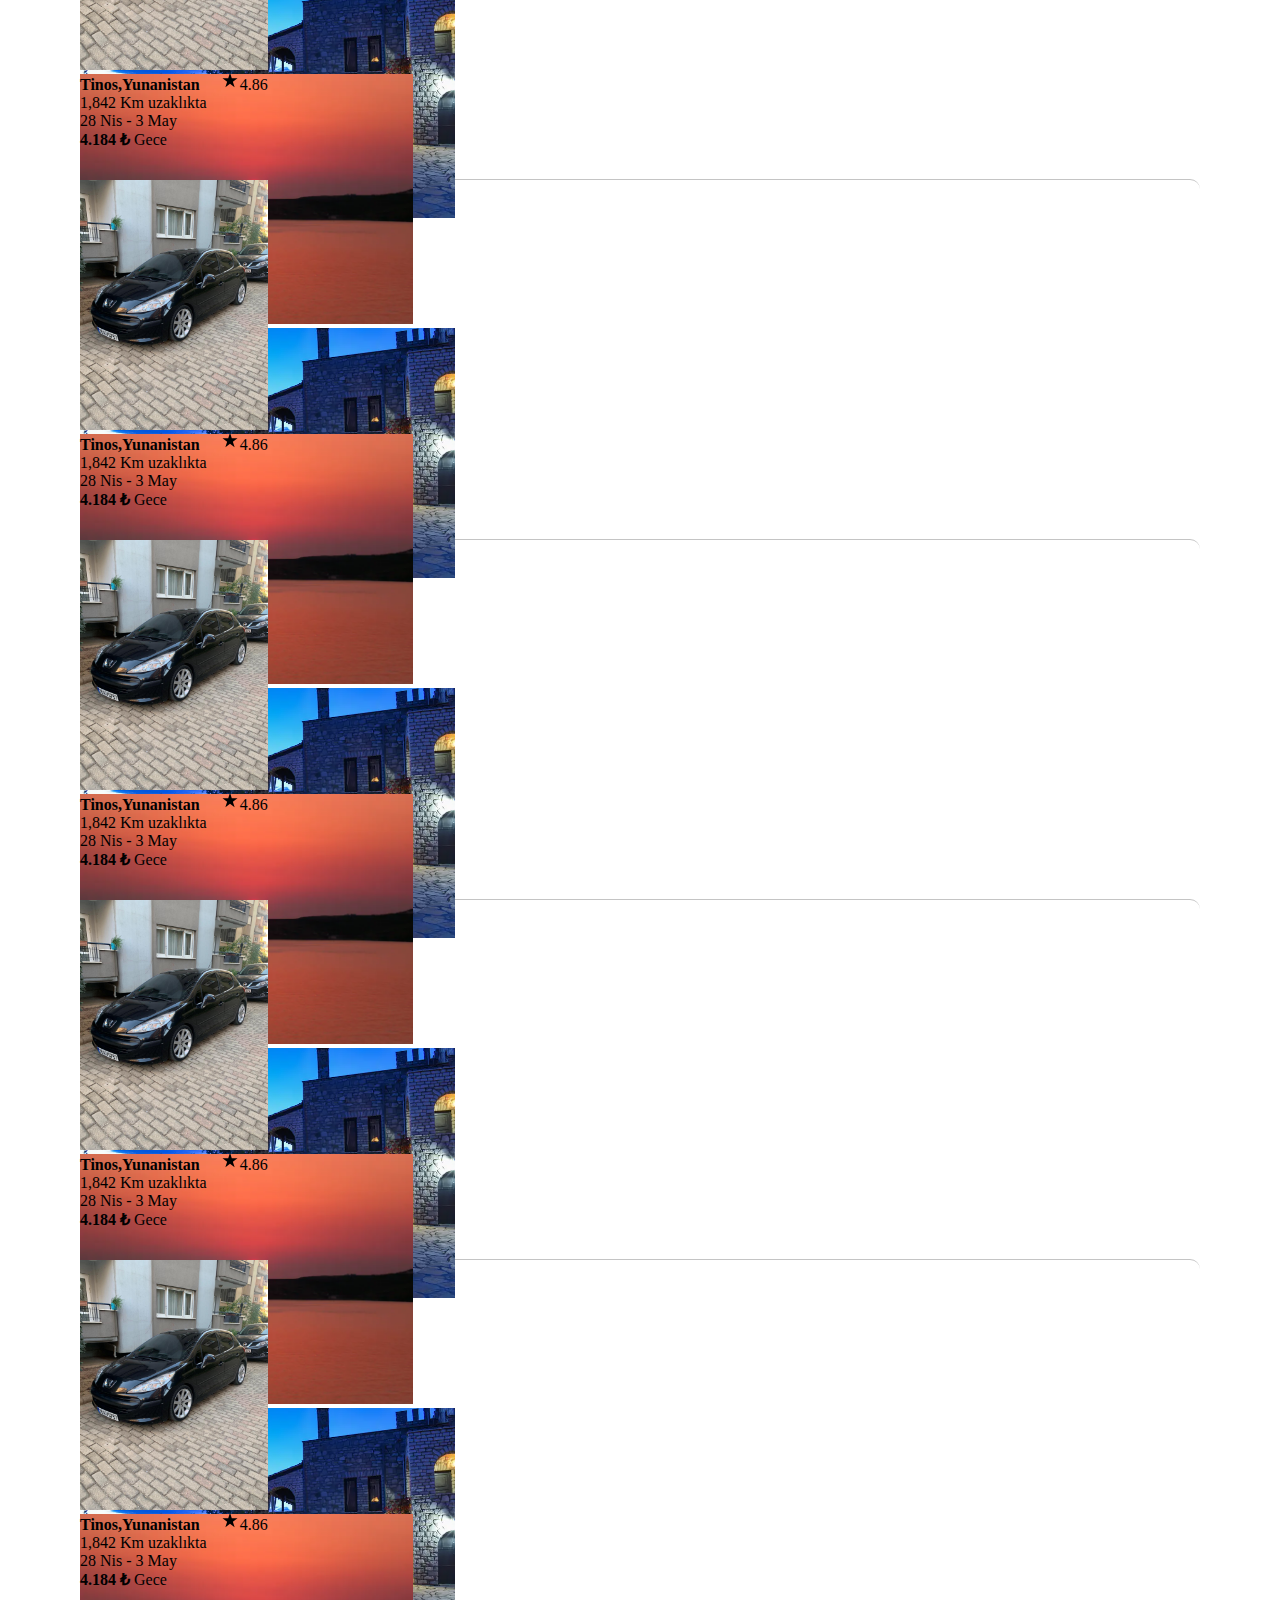
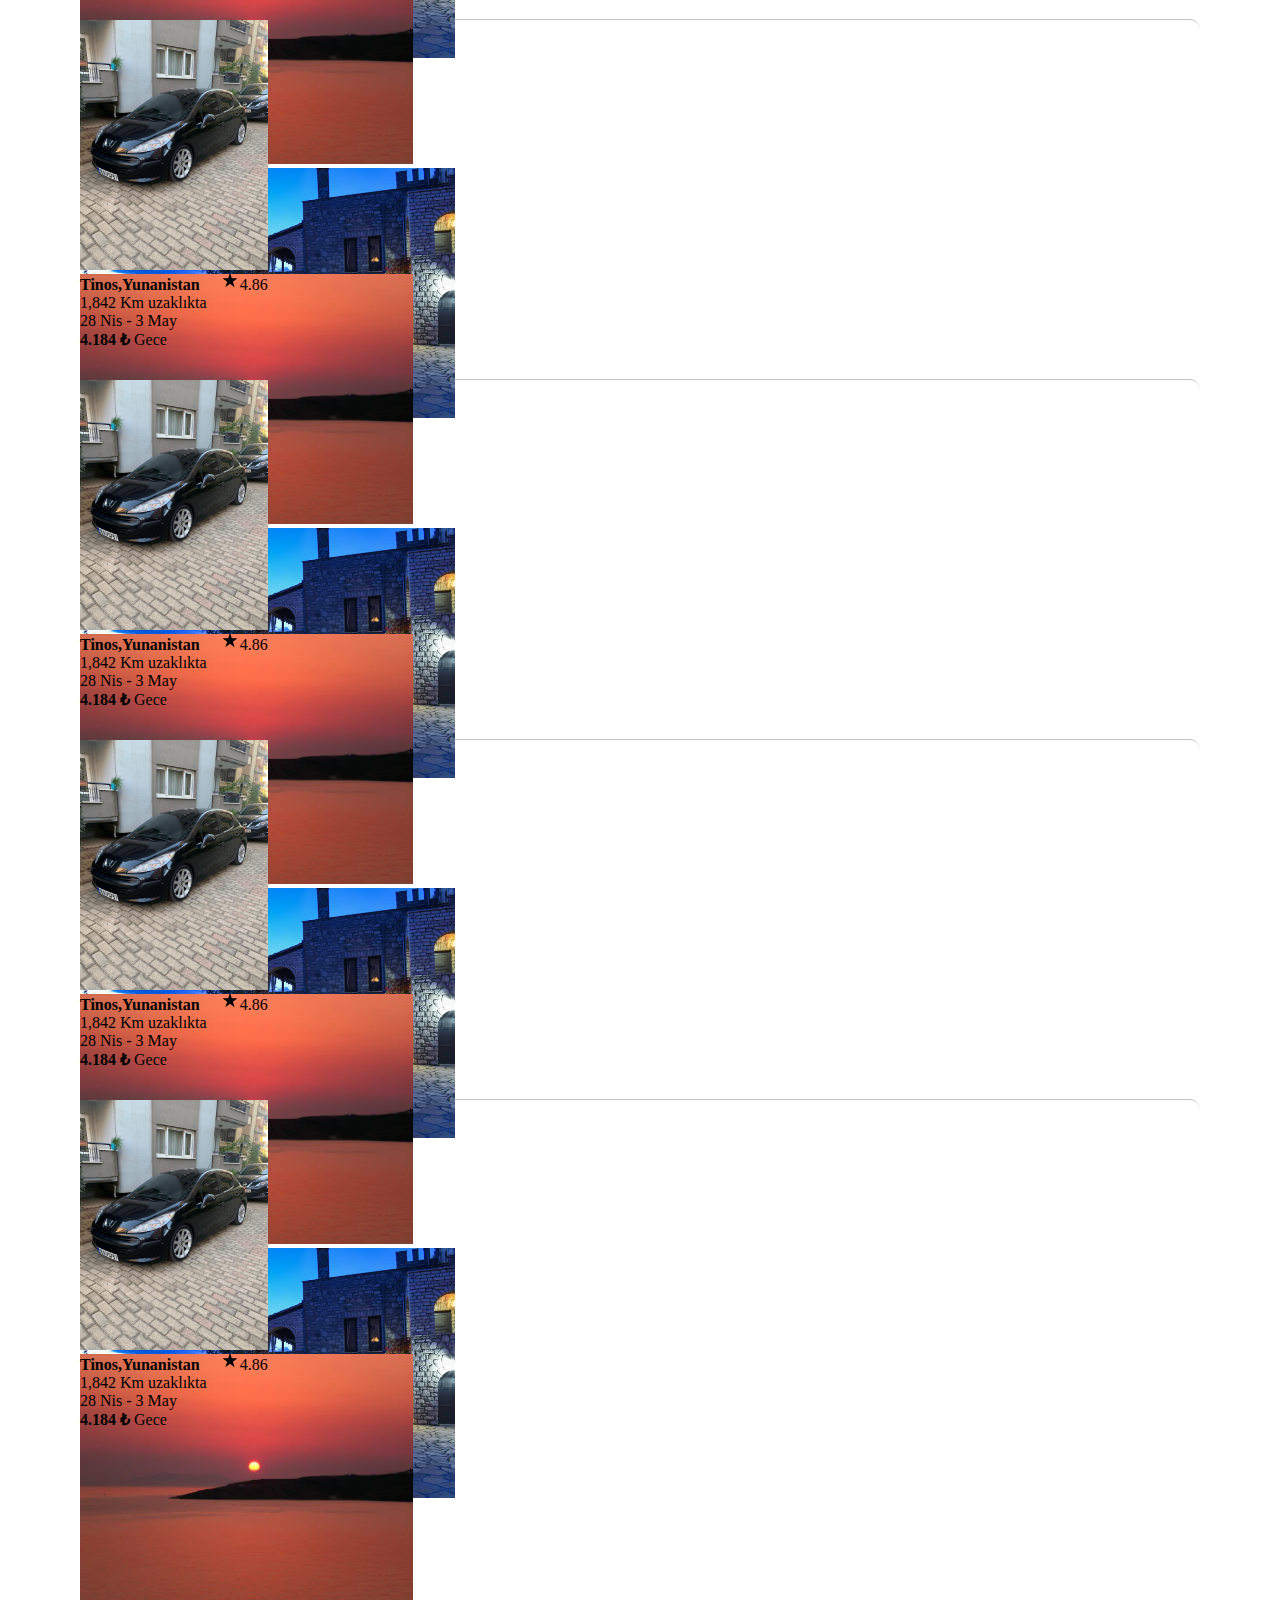
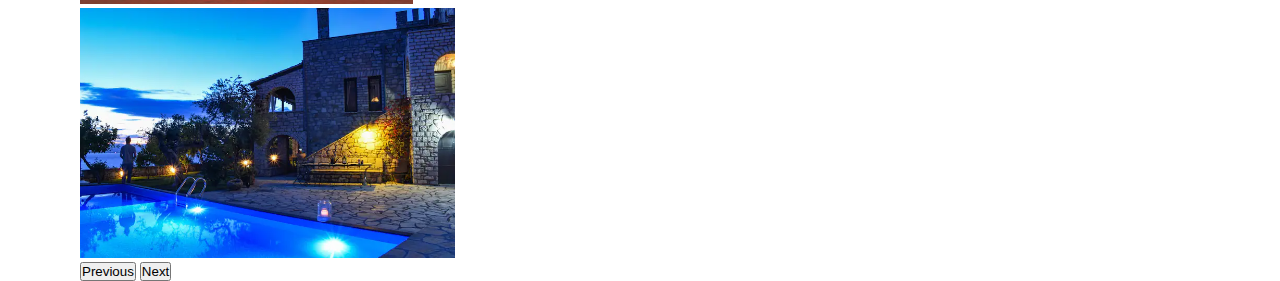
==== commit 7b8c0b74: "Süleyman SS" ====
--- a/index.html
+++ b/index.html
@@ -62,12 +62,14 @@
                                     </svg>
                               </button>
                               <ul class="dropdown-menu">
-                                <li><a class="dropdown-item" href="#">Kaydolun</a></li>
-                                <li><a class="dropdown-item" href="#">Oturum açın</a></li>
-                                <hr>
-                                <li><a class="dropdown-item" href="#">Evinizi Airbnb'ye taşıyın</a></li>
+                                <li>
+                                  <button type="button" class="btn bg-transparent" data-bs-toggle="modal" data-bs-target="#login-page" >Oturum açın</button>
+                                </li>
+                                
+                                <li><button type="button" class="btn bg-transparent" data-bs-toggle="modal" data-bs-target="#register-page" >Kaydolun</button></li><hr>
+                                <li><a class="dropdown-item" href="#">Evinizi airbnb'ye taşıyın</a></li>
                                 <li><a class="dropdown-item" href="#">Bir deneyime ev sahipliği yapın</a></li>
-                                <li><a class="dropdown-item" href="#">yardım</a></li>
+                                <li><a class="dropdown-item" href="#">Yardım</a></li>
                               </ul>
                             </div>
                           </div>
@@ -203,7 +205,78 @@
                          </div>
                 </div>
                </div>
-        
+                 <!------------ modal content -------------------------------------------->
+            <div class="modal fade modal-lg mt-5" id="login-page" tabindex="-1" aria-labelledby="exampleModalLabel" aria-hidden="true">
+              <div class="modal-dialog" >
+              <div class="modal-content" style="height:700px !important; ">
+                  <div class="modal-header w-75 justify-content-between">
+                  <button type="button" class="btn-close m-0" data-bs-dismiss="modal" aria-label="Close"></button>
+                  <h1 class="modal-title fs-5 me-5" id="exampleModalLabel">Oturum açın veya kaydolun</h1>
+                  </div>
+                  <div class="modal-body">
+                  <form>
+                      <div class="mb-3">
+                      <label for="recipient-name" class="col-form-label">Kullanıcı adı:</label>
+                      <input type="text" class="form-control" id="recipient-name">
+                      </div>
+                      <div class="mb-3">
+                      <label for="message-text" class="col-form-label">Parola</label>
+                      <input type="password" class="form-control" id="recipient-name">
+                      </div>
+                  </form>
+                  <div class="amblem w-100 d-flex align-items-center justify-content-center" style="height:300px;" >
+                    <svg width="200" height="102" style="display:flex;"><path d="M29.3864 22.7101C29.2429 22.3073 29.0752 21.9176 28.9157 21.5565C28.6701 21.0011 28.4129 20.4446 28.1641 19.9067L28.1444 19.864C25.9255 15.0589 23.5439 10.1881 21.0659 5.38701L20.9607 5.18316C20.7079 4.69289 20.4466 4.18596 20.1784 3.68786C19.8604 3.0575 19.4745 2.4636 19.0276 1.91668C18.5245 1.31651 17.8956 0.833822 17.1853 0.502654C16.475 0.171486 15.7005 -9.83959e-05 14.9165 4.23317e-08C14.1325 9.84805e-05 13.3581 0.171877 12.6478 0.503224C11.9376 0.834571 11.3088 1.31742 10.8059 1.91771C10.3595 2.46476 9.97383 3.05853 9.65572 3.68858C9.38521 4.19115 9.12145 4.70278 8.8664 5.19757L8.76872 5.38696C6.29061 10.1884 3.90903 15.0592 1.69015 19.8639L1.65782 19.9338C1.41334 20.463 1.16057 21.0102 0.919073 21.5563C0.75949 21.9171 0.592009 22.3065 0.448355 22.7103C0.0369063 23.8104 -0.094204 24.9953 0.0668098 26.1585C0.237562 27.334 0.713008 28.4447 1.44606 29.3804C2.17911 30.3161 3.14434 31.0444 4.24614 31.4932C5.07835 31.8299 5.96818 32.002 6.86616 32C7.14824 31.9999 7.43008 31.9835 7.71027 31.9509C8.846 31.8062 9.94136 31.4366 10.9321 30.8639C12.2317 30.1338 13.5152 29.0638 14.9173 27.5348C16.3194 29.0638 17.6029 30.1338 18.9025 30.8639C19.8932 31.4367 20.9886 31.8062 22.1243 31.9509C22.4045 31.9835 22.6864 31.9999 22.9685 32C23.8664 32.002 24.7561 31.8299 25.5883 31.4932C26.6901 31.0444 27.6554 30.3161 28.3885 29.3804C29.1216 28.4447 29.5971 27.3341 29.7679 26.1585C29.9287 24.9952 29.7976 23.8103 29.3864 22.7101ZM14.9173 24.377C13.1816 22.1769 12.0678 20.1338 11.677 18.421C11.5169 17.7792 11.4791 17.1131 11.5656 16.4573C11.6339 15.9766 11.8105 15.5176 12.0821 15.1148C12.4163 14.6814 12.8458 14.3304 13.3374 14.0889C13.829 13.8475 14.3696 13.7219 14.9175 13.7219C15.4655 13.722 16.006 13.8476 16.4976 14.0892C16.9892 14.3307 17.4186 14.6817 17.7528 15.1151C18.0244 15.5181 18.201 15.9771 18.2693 16.4579C18.3556 17.114 18.3177 17.7803 18.1573 18.4223C17.7661 20.1349 16.6526 22.1774 14.9173 24.377ZM27.7406 25.8689C27.6212 26.6908 27.2887 27.4674 26.7762 28.1216C26.2636 28.7759 25.5887 29.2852 24.8183 29.599C24.0393 29.9111 23.1939 30.0217 22.3607 29.9205C21.4946 29.8089 20.6599 29.5239 19.9069 29.0824C18.7501 28.4325 17.5791 27.4348 16.2614 25.9712C18.3591 23.3846 19.669 21.0005 20.154 18.877C20.3723 17.984 20.4196 17.0579 20.2935 16.1475C20.1791 15.3632 19.8879 14.615 19.4419 13.9593C18.9194 13.2519 18.2378 12.6768 17.452 12.2805C16.6661 11.8842 15.798 11.6777 14.9175 11.6777C14.0371 11.6777 13.1689 11.8841 12.383 12.2803C11.5971 12.6765 10.9155 13.2515 10.393 13.9589C9.94707 14.6144 9.65591 15.3624 9.5414 16.1465C9.41524 17.0566 9.4623 17.9822 9.68011 18.8749C10.1648 20.9993 11.4748 23.384 13.5732 25.9714C12.2555 27.4348 11.0845 28.4325 9.92769 29.0825C9.17468 29.5239 8.34007 29.809 7.47395 29.9205C6.64065 30.0217 5.79525 29.9111 5.0162 29.599C4.24581 29.2852 3.57092 28.7759 3.05838 28.1217C2.54585 27.4674 2.21345 26.6908 2.09411 25.8689C1.97932 25.0334 2.07701 24.1825 2.37818 23.3946C2.49266 23.0728 2.62663 22.757 2.7926 22.3818C3.0274 21.851 3.27657 21.3115 3.51759 20.7898L3.54996 20.7197C5.75643 15.9419 8.12481 11.0982 10.5894 6.32294L10.6875 6.13283C10.9384 5.64601 11.1979 5.14267 11.4597 4.6563C11.7101 4.15501 12.0132 3.68171 12.3639 3.2444C12.6746 2.86903 13.0646 2.56681 13.5059 2.35934C13.9473 2.15186 14.4291 2.04426 14.9169 2.04422C15.4047 2.04418 15.8866 2.15171 16.3279 2.35911C16.7693 2.56651 17.1593 2.86867 17.4701 3.24399C17.821 3.68097 18.1242 4.15411 18.3744 4.65538C18.6338 5.13742 18.891 5.63623 19.1398 6.11858L19.2452 6.32315C21.7097 11.0979 24.078 15.9415 26.2847 20.7201L26.3046 20.7631C26.5498 21.2936 26.8033 21.8419 27.042 22.382C27.2082 22.7577 27.3424 23.0738 27.4566 23.3944C27.7576 24.1824 27.8553 25.0333 27.7406 25.8689Z" fill="#ff385c"></path><path d="M41.6847 24.1196C40.8856 24.1196 40.1505 23.9594 39.4792 23.6391C38.808 23.3188 38.2327 22.8703 37.7212 22.2937C37.2098 21.7172 36.8263 21.0445 36.5386 20.3078C36.2509 19.539 36.123 18.7062 36.123 17.8093C36.123 16.9124 36.2829 16.0475 36.5705 15.2787C36.8582 14.51 37.2737 13.8373 37.7852 13.2287C38.2966 12.6521 38.9039 12.1716 39.6071 11.8513C40.3103 11.531 41.0455 11.3708 41.8765 11.3708C42.6756 11.3708 43.3788 11.531 44.0181 11.8833C44.6574 12.2037 45.1688 12.6841 45.5843 13.2927L45.6802 11.7232H48.6209V23.7992H45.6802L45.5843 22.0375C45.1688 22.6781 44.6254 23.1906 43.9222 23.575C43.2829 23.9274 42.5158 24.1196 41.6847 24.1196ZM42.4519 21.2367C43.0272 21.2367 43.5386 21.0765 44.0181 20.7882C44.4656 20.4679 44.8172 20.0515 45.1049 19.539C45.3606 19.0265 45.4884 18.4179 45.4884 17.7452C45.4884 17.0725 45.3606 16.4639 45.1049 15.9514C44.8492 15.4389 44.4656 15.0225 44.0181 14.7022C43.5706 14.3818 43.0272 14.2537 42.4519 14.2537C41.8765 14.2537 41.3651 14.4139 40.8856 14.7022C40.4382 15.0225 40.0866 15.4389 39.7989 15.9514C39.5432 16.4639 39.4153 17.0725 39.4153 17.7452C39.4153 18.4179 39.5432 19.0265 39.7989 19.539C40.0546 20.0515 40.4382 20.4679 40.8856 20.7882C41.3651 21.0765 41.8765 21.2367 42.4519 21.2367ZM53.6392 8.4559C53.6392 8.80825 53.5753 9.12858 53.4154 9.38483C53.2556 9.64109 53.0319 9.86531 52.7442 10.0255C52.4565 10.1856 52.1369 10.2497 51.8173 10.2497C51.4976 10.2497 51.178 10.1856 50.8903 10.0255C50.6026 9.86531 50.3789 9.64109 50.2191 9.38483C50.0592 9.09654 49.9953 8.80825 49.9953 8.4559C49.9953 8.10355 50.0592 7.78323 50.2191 7.52697C50.3789 7.23868 50.6026 7.04649 50.8903 6.88633C51.178 6.72617 51.4976 6.66211 51.8173 6.66211C52.1369 6.66211 52.4565 6.72617 52.7442 6.88633C53.0319 7.04649 53.2556 7.27072 53.4154 7.52697C53.5433 7.78323 53.6392 8.07152 53.6392 8.4559ZM50.2191 23.7672V11.6911H53.4154V23.7672H50.2191V23.7672ZM61.9498 14.8623V14.8943C61.79 14.8303 61.5982 14.7982 61.4383 14.7662C61.2466 14.7342 61.0867 14.7342 60.895 14.7342C60 14.7342 59.3287 14.9904 58.8812 15.535C58.4018 16.0795 58.178 16.8483 58.178 17.8413V23.7672H54.9817V11.6911H57.9223L58.0182 13.517C58.3379 12.8763 58.7214 12.3958 59.2648 12.0435C59.7762 11.6911 60.3835 11.531 61.0867 11.531C61.3105 11.531 61.5342 11.563 61.726 11.595C61.8219 11.6271 61.8858 11.6271 61.9498 11.6591V14.8623ZM63.2283 23.7672V6.72617H66.4247V13.2287C66.8722 12.6521 67.3836 12.2036 68.0229 11.8513C68.6622 11.531 69.3654 11.3388 70.1645 11.3388C70.9635 11.3388 71.6987 11.4989 72.3699 11.8193C73.0412 12.1396 73.6165 12.588 74.128 13.1646C74.6394 13.7412 75.0229 14.4139 75.3106 15.1506C75.5983 15.9194 75.7261 16.7522 75.7261 17.6491C75.7261 18.546 75.5663 19.4109 75.2787 20.1796C74.991 20.9484 74.5755 21.6211 74.064 22.2297C73.5526 22.8063 72.9453 23.2867 72.2421 23.6071C71.5389 23.9274 70.8037 24.0875 69.9727 24.0875C69.1736 24.0875 68.4704 23.9274 67.8311 23.575C67.1918 23.2547 66.6804 22.7742 66.2649 22.1656L66.169 23.7352L63.2283 23.7672ZM69.3973 21.2367C69.9727 21.2367 70.4841 21.0765 70.9635 20.7882C71.411 20.4679 71.7626 20.0515 72.0503 19.539C72.306 19.0265 72.4339 18.4179 72.4339 17.7452C72.4339 17.0725 72.306 16.4639 72.0503 15.9514C71.7626 15.4389 71.411 15.0225 70.9635 14.7022C70.5161 14.3818 69.9727 14.2537 69.3973 14.2537C68.822 14.2537 68.3106 14.4139 67.8311 14.7022C67.3836 15.0225 67.032 15.4389 66.7443 15.9514C66.4886 16.4639 66.3608 17.0725 66.3608 17.7452C66.3608 18.4179 66.4886 19.0265 66.7443 19.539C67 20.0515 67.3836 20.4679 67.8311 20.7882C68.3106 21.0765 68.822 21.2367 69.3973 21.2367ZM76.9408 23.7672V11.6911H79.8814L79.9773 13.2607C80.3289 12.6841 80.8084 12.2357 81.4157 11.8833C82.023 11.531 82.7262 11.3708 83.5253 11.3708C84.4203 11.3708 85.1874 11.595 85.8267 12.0115C86.4979 12.4279 87.0094 13.0365 87.361 13.8053C87.7126 14.574 87.9043 15.5029 87.9043 16.56V23.7992H84.708V16.9764C84.708 16.1436 84.5162 15.4709 84.1326 14.9904C83.7491 14.51 83.2376 14.2537 82.5664 14.2537C82.0869 14.2537 81.6714 14.3498 81.2878 14.574C80.9362 14.7982 80.6486 15.0865 80.4248 15.503C80.2011 15.8873 80.1052 16.3678 80.1052 16.8483V23.7672H76.9408V23.7672ZM89.5025 23.7672V6.72617H92.6989V13.2287C93.1464 12.6521 93.6578 12.2036 94.2971 11.8513C94.9364 11.531 95.6396 11.3388 96.4387 11.3388C97.2378 11.3388 97.9729 11.4989 98.6442 11.8193C99.3154 12.1396 99.8907 12.588 100.402 13.1646C100.914 13.7412 101.297 14.4139 101.585 15.1506C101.873 15.9194 102 16.7522 102 17.6491C102 18.546 101.841 19.4109 101.553 20.1796C101.265 20.9484 100.85 21.6211 100.338 22.2297C99.8268 22.8063 99.2195 23.2867 98.5163 23.6071C97.8131 23.9274 97.0779 24.0875 96.2469 24.0875C95.4478 24.0875 94.7446 23.9274 94.1053 23.575C93.466 23.2547 92.9546 22.7742 92.5391 22.1656L92.4432 23.7352L89.5025 23.7672ZM95.7035 21.2367C96.2788 21.2367 96.7903 21.0765 97.2697 20.7882C97.7172 20.4679 98.0688 20.0515 98.3565 19.539C98.6122 19.0265 98.7401 18.4179 98.7401 17.7452C98.7401 17.0725 98.6122 16.4639 98.3565 15.9514C98.1008 15.4389 97.7172 15.0225 97.2697 14.7022C96.8222 14.3818 96.2788 14.2537 95.7035 14.2537C95.1281 14.2537 94.6167 14.4139 94.1373 14.7022C93.6898 15.0225 93.3382 15.4389 93.0505 15.9514C92.7628 16.4639 92.6669 17.0725 92.6669 17.7452C92.6669 18.4179 92.7948 19.0265 93.0505 19.539C93.3062 20.0515 93.6898 20.4679 94.1373 20.7882C94.6167 21.0765 95.0962 21.2367 95.7035 21.2367Z" fill="#ff385c"></path>
+          </svg>
+                  </div>
+                  </div>
+                  <div class="modal-footer">
+                  <button type="button" class="btn btn-danger w-100" style="height:50px ;">Giriş yap</button>
+                  </div>
+              </div>
+              </div>
+            </div>
+          <div class="modal fade modal-lg mt-5" id="register-page" tabindex="-1" aria-labelledby="exampleModalLabel" aria-hidden="true">
+              <div class="modal-dialog" >
+              <div class="modal-content" style="height:750px !important; ">
+                  <div class="modal-header w-75 justify-content-between">
+                  <button type="button" class="btn-close m-0" data-bs-dismiss="modal" aria-label="Close"></button>
+                  <h1 class="modal-title fs-5 me-5" id="exampleModalLabel">Oturum açın veya kaydolun</h1>
+                  </div>
+                  <div class="modal-body">
+                  <form>
+                      <div class="mb-3">
+                      <label for="recipient-name" class="col-form-label">Ad:</label>
+                      <input type="text" class="form-control" id="recipient-name">
+                      </div>
+                      <div class="mb-3">
+                      <label for="recipient-name" class="col-form-label">Soyad</label>
+                      <input type="text" class="form-control" id="recipient-name">
+                      </div>
+                      <div class="mb-3">
+                      <label for="recipient-name" class="col-form-label">Kullanıcı adı:</label>
+                      <input type="text" class="form-control" id="recipient-name">
+                      </div>
+                      <div class="mb-3">
+                      <label for="recipient-name" class="col-form-label">Mail</label>
+                      <input type="text" class="form-control" id="recipient-name">
+                      </div>
+                      <div class="mb-3">
+                      <label for="message-text" class="col-form-label">Parola</label>
+                      <input type="password" class="form-control" id="recipient-name">
+                      </div>
+                      <div class="mb-3">
+                      <label for="message-text" class="col-form-label">Parola onayla</label>
+                      <input type="password" class="form-control" id="recipient-name">
+                      </div>
+                  </form>
+                  
+                  </div>
+                  <div class="modal-footer">
+                  <button type="button" class="btn btn-danger w-100" style="height:50px ;">Kaydolun</button>
+                  </div>
+              </div>
+              </div>
+            </div>
     </header>
 
     <main>
